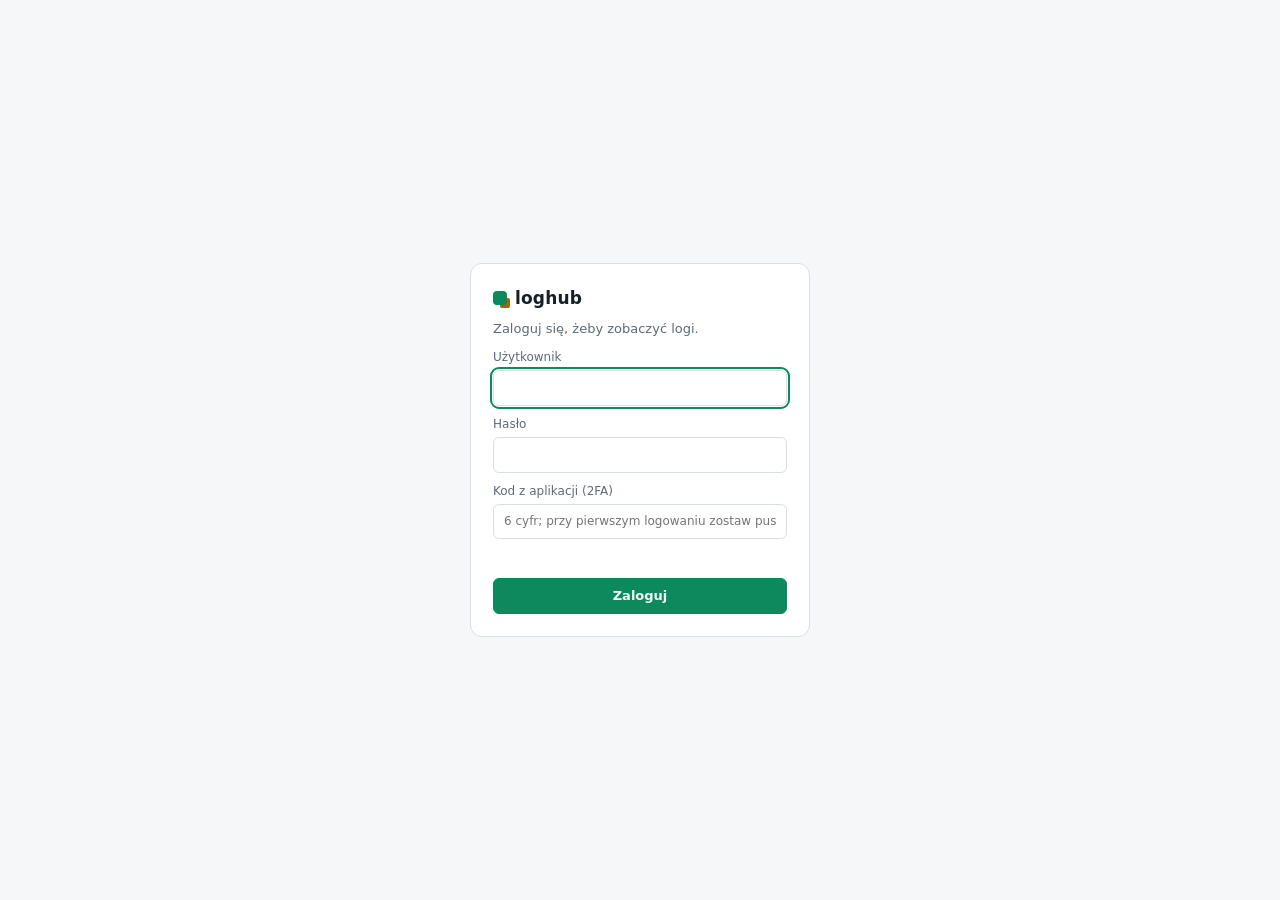
==== hub/www/index.html @ de1aa1b4 "kafelki bez dziur" ====
<!doctype html>
<html lang="pl">
<head>
<meta charset="utf-8">
<meta name="viewport" content="width=device-width,initial-scale=1">
<title>loghub</title>
<style>
/* uklad: panel zrodel po lewej; po prawej przeglad (kafle, karty serwerow, tabela) albo strumien logow z naglowkiem zrodla.
   zielen = zyje / zaznaczone, bursztyn = wyroznienie i ostrzezenia, czerwien = bledy */
:root{--bg:#f6f7f8;--panel:#eceff1;--card:#fff;--line:#d8dfe4;--fg:#172027;--mut:#5d6b76;--acc:#0c8a5e;--acc2:#a86200;--sel:#d3eee2;--err:#b3261e;--errbg:#fceceb;--warn:#8a5a00;--warnbg:#fcf3dc;--hl:#ffe08a;
--sans:system-ui,-apple-system,"Segoe UI",Roboto,sans-serif;--mono:ui-monospace,"SF Mono","Cascadia Mono","JetBrains Mono",Menlo,Consolas,monospace}
@media(prefers-color-scheme:dark){:root:not([data-theme=light]){color-scheme:dark;--bg:#101315;--panel:#15191c;--card:#191e22;--line:#283037;--fg:#dde4e9;--mut:#8996a1;--acc:#3ecf9a;--acc2:#f0a747;--sel:#14372c;--err:#ff7b72;--errbg:#2a1515;--warn:#f0b85a;--warnbg:#292010;--hl:#5c4a00}}
:root[data-theme=dark]{color-scheme:dark;--bg:#101315;--panel:#15191c;--card:#191e22;--line:#283037;--fg:#dde4e9;--mut:#8996a1;--acc:#3ecf9a;--acc2:#f0a747;--sel:#14372c;--err:#ff7b72;--errbg:#2a1515;--warn:#f0b85a;--warnbg:#292010;--hl:#5c4a00}
*{box-sizing:border-box}
html,body{height:100%}
body{margin:0;font:13px/1.45 var(--sans);background:var(--bg);color:var(--fg)}
input,select,button{font:inherit;color:inherit;background:var(--card);border:1px solid var(--line);border-radius:6px;padding:5px 9px;min-width:0}
button{cursor:pointer}
button:hover:not(:disabled){border-color:var(--mut)}
button:disabled{opacity:.45;cursor:default}
:focus-visible{outline:2px solid var(--acc);outline-offset:1px}
[hidden]{display:none!important}
a{color:var(--acc)}
h1{font-size:22px;margin:0;font-weight:650;text-wrap:balance}
.mut{color:var(--mut)}
.num{font-variant-numeric:tabular-nums}
.dot{width:8px;height:8px;border-radius:50%;background:var(--mut);opacity:.5;flex:none;display:inline-block}
.dot.up{background:var(--acc);opacity:1}
.dot.bad{background:var(--err);opacity:1}
.chip{display:inline-flex;align-items:center;gap:5px;font-size:11px;padding:1px 8px;border:1px solid var(--line);border-radius:10px;color:var(--mut);white-space:nowrap}
.chip.ok{color:var(--acc);border-color:var(--acc)}
.chip.bad{color:var(--err);border-color:var(--err);background:var(--errbg)}
.chip.wrn{color:var(--warn);border-color:var(--warn);background:var(--warnbg)}
.lbl{font-size:11px;letter-spacing:.07em;text-transform:uppercase;color:var(--mut)}
.sp{display:flex;align-items:flex-end;gap:1px;height:30px}
.sp i{flex:1;min-height:2px;background:var(--acc);border-radius:1px}
.sp i.z{background:var(--line)}
.sp i.e{background:var(--err)}

/* logowanie */
#login{height:100%;display:flex;align-items:center;justify-content:center;padding:16px}
#login form{width:340px;max-width:100%;background:var(--card);border:1px solid var(--line);border-radius:12px;padding:22px;display:flex;flex-direction:column;gap:10px}
#login label{display:flex;flex-direction:column;gap:4px;font-size:12px;color:var(--mut)}
#login input{padding:8px 10px;color:var(--fg)}
#lgo{background:var(--acc);border-color:var(--acc);color:var(--bg);font-weight:600;padding:8px}
#lerr{color:var(--err);min-height:1.4em}
#enr{border:1px solid var(--acc2);border-radius:8px;padding:10px;display:flex;flex-direction:column;gap:6px}
#key{font:14px var(--mono);letter-spacing:.06em;overflow-wrap:anywhere;color:var(--fg)}
.brand{display:flex;align-items:center;gap:8px;font-size:17px;font-weight:700;letter-spacing:.01em}
.brand i{width:14px;height:14px;border-radius:4px;background:var(--acc);box-shadow:5px 5px 0 -2px var(--acc2)}

/* szkielet */
#app{height:100%;display:flex}
aside{width:264px;flex:none;display:flex;flex-direction:column;background:var(--panel);border-right:1px solid var(--line)}
.nos aside{display:none}
aside header{display:flex;align-items:center;gap:8px;padding:14px 14px 10px}
#demo{font-size:11px;color:var(--warn);background:var(--warnbg);border:1px solid var(--warn);border-radius:9px;padding:0 7px}
#nav{display:flex;flex-direction:column;gap:2px;padding:0 8px 8px;border-bottom:1px solid var(--line)}
#nav button{display:flex;align-items:center;gap:8px;text-align:left;background:none;border:0;border-left:3px solid transparent;border-radius:6px;padding:6px 9px}
#nav button:hover{background:var(--sel)}
#nav button.on{background:var(--sel);border-left-color:var(--acc);color:var(--acc);font-weight:600}
#nav small{margin-left:auto}
aside .lbl{padding:10px 14px 4px}
#f{margin:0 12px 6px}
#tree{overflow:auto;flex:1;padding-bottom:8px}
summary{display:flex;align-items:center;gap:8px;cursor:pointer;padding:5px 14px;font-weight:600;list-style:none}
summary::-webkit-details-marker{display:none}
summary small,.it small{margin-left:auto;font-weight:400;color:var(--mut);font-variant-numeric:tabular-nums}
details details{margin-left:14px;border-left:1px solid var(--line)}
details details summary{padding-left:10px}
.it.ghost{cursor:default;color:var(--mut)}
.it.ghost:hover{background:none}
.grp{padding:5px 14px 1px 30px;color:var(--mut);font-size:10px;text-transform:uppercase;letter-spacing:.07em}
.it{display:flex;align-items:center;gap:8px;padding:3px 14px 3px 27px;cursor:pointer;white-space:nowrap;border-left:3px solid transparent}
.it span{overflow:hidden;text-overflow:ellipsis}
.it .chip{padding:0 6px}
.it:hover{background:var(--sel)}
.it.on{background:var(--sel);border-left-color:var(--acc);color:var(--acc)}
aside footer{display:flex;align-items:center;gap:8px;padding:9px 12px;border-top:1px solid var(--line)}
aside footer b{overflow:hidden;text-overflow:ellipsis}
aside footer button{margin-left:auto}
main{flex:1;min-width:0;display:flex;flex-direction:column}
.tog{background:none;border:0;font-size:16px;padding:2px 6px;color:var(--mut)}

/* przeglad */
#over{flex:1;overflow:auto;padding:18px 22px 28px;display:flex;flex-direction:column;gap:16px}
#over>header{display:flex;align-items:flex-start;gap:10px}
#tabs{display:flex;gap:4px;border-bottom:1px solid var(--line)}
#tabs button{background:none;border:0;border-bottom:2px solid transparent;border-radius:0;padding:7px 12px;color:var(--mut)}
#tabs button.on{color:var(--acc2);border-bottom-color:var(--acc2);font-weight:600}
.tiles{display:flex;flex-wrap:wrap;gap:8px 34px}
.tiles div{display:flex;flex-direction:column}
.tiles b{font-size:24px;font-weight:650;font-variant-numeric:tabular-nums}
.tiles .e b{color:var(--err)}.tiles .w b{color:var(--acc2)}.tiles .g b{color:var(--acc)}
#cards{columns:340px;column-gap:12px}
#cards>.card{break-inside:avoid;margin-bottom:12px}
.card{background:var(--card);border:1px solid var(--line);border-radius:12px;padding:14px;display:flex;flex-direction:column;gap:10px}
.card.off{border-color:var(--warn)}
.card header{display:flex;align-items:center;gap:8px}
.card header b{font:600 15px var(--mono);overflow:hidden;text-overflow:ellipsis}
.card header .chip{margin-left:auto}
.row{display:flex;align-items:baseline;gap:8px}
.row .num{margin-left:auto}
.kv{display:grid;grid-template-columns:repeat(4,1fr);gap:8px;border-top:1px solid var(--line);padding-top:10px}
.kv div{display:flex;flex-direction:column;min-width:0}
.kv b{font-size:16px;font-variant-numeric:tabular-nums;white-space:nowrap}
.kv .e{color:var(--err)}.kv .w{color:var(--warn)}
.card footer{display:flex;gap:8px;border-top:1px solid var(--line);padding-top:10px}
.card footer button{flex:1}
#tools{display:flex;flex-wrap:wrap;gap:8px}
#us{flex:1 1 200px}
#tbl{border:1px solid var(--line);border-radius:12px;background:var(--card);overflow-x:auto}
.tr{display:grid;grid-template-columns:minmax(150px,2fr) minmax(70px,1fr) 78px minmax(130px,1.5fr) 64px 64px 112px;gap:12px;align-items:center;padding:7px 14px;border-bottom:1px solid var(--line);min-width:760px}
.tr:last-child{border-bottom:0}
.tr.h{font-size:11px;letter-spacing:.07em;text-transform:uppercase;color:var(--mut)}
.tr:not(.h){cursor:pointer}
.tr:not(.h):hover{background:var(--sel)}
.tr>:first-child{display:flex;align-items:center;gap:8px;font-family:var(--mono);overflow:hidden;white-space:nowrap}
.vol{display:flex;align-items:center;gap:8px}
.vol i{height:4px;border-radius:2px;background:var(--acc);min-width:1px}
.vol span{font-variant-numeric:tabular-nums;width:44px;flex:none;text-align:right}
#errs{border:1px solid var(--line);border-radius:12px;background:var(--card);padding:6px 0;font:12px/1.55 var(--mono)}
#errs .r{cursor:pointer}
#notv{flex:1;overflow:auto;padding:18px 22px 28px;display:flex;flex-direction:column;gap:14px}
#notv>header{display:flex;align-items:flex-start;gap:10px}
#notv>*,#cronv>*,#over>*{flex:none}
.nlist{border:1px solid var(--line);border-radius:12px;background:var(--card);overflow:hidden}
.al{display:flex;gap:12px;align-items:flex-start;padding:10px 14px;border-bottom:1px solid var(--line);border-left:3px solid var(--line)}
.al:last-child{border-bottom:0}
.al.error{border-left-color:var(--err)}.al.warn{border-left-color:var(--warn)}.al.ok{border-left-color:var(--acc)}
.al>div{flex:1;min-width:0;display:flex;flex-direction:column;gap:2px}
.al b{font-weight:600}
.al small{color:var(--mut)}
.al.click{cursor:pointer}.al.click:hover{background:var(--sel)}
.al time{color:var(--mut);font-size:12px;white-space:nowrap}
.panel{border:1px solid var(--line);border-radius:12px;background:var(--card);padding:14px;display:flex;flex-direction:column;gap:12px}
.panel h2{font-size:15px;margin:0;font-weight:600}
.rule{display:grid;grid-template-columns:24px minmax(180px,1fr) auto;gap:10px;align-items:center}
.rule .nums{display:flex;gap:8px;flex-wrap:wrap;align-items:center;color:var(--mut);font-size:12px}
.rule input[type=number]{width:72px}
.chn{border:1px solid var(--line);border-radius:10px;padding:10px;display:grid;grid-template-columns:repeat(auto-fill,minmax(220px,1fr));gap:8px;align-items:end}
.chn label{display:flex;flex-direction:column;gap:3px;font-size:12px;color:var(--mut)}
.chn .top{grid-column:1/-1;display:flex;align-items:center;gap:10px}
.chn .top b{flex:1}
.acts{display:flex;flex-wrap:wrap;gap:8px;align-items:center}
.acts .pri{background:var(--acc);border-color:var(--acc);color:var(--bg);font-weight:600}
#nmsg{font-size:12px}
.meters{display:grid;grid-template-columns:repeat(3,1fr);gap:10px}
.mt{display:flex;flex-direction:column;gap:3px;min-width:0}
.mt .row b{font-size:15px;font-variant-numeric:tabular-nums;margin-left:auto}
.mt small{font-size:11px;color:var(--mut);white-space:nowrap;overflow:hidden;text-overflow:ellipsis}
.bar{height:5px;border-radius:3px;background:var(--line);overflow:hidden}
.bar i{display:block;height:100%;background:var(--acc)}
.bar i.w{background:var(--warn)}.bar i.e{background:var(--err)}
.probs{display:flex;flex-wrap:wrap;gap:5px}
.dlist{display:flex;flex-direction:column;gap:5px;border-top:1px solid var(--line);padding-top:8px}
.dl{display:grid;grid-template-columns:minmax(0,1fr) 56px 132px;gap:8px;align-items:center;font-size:12px}
.dl span:first-child{overflow:hidden;text-overflow:ellipsis;white-space:nowrap;font-family:var(--mono)}
.dl .num{text-align:right;color:var(--mut);white-space:nowrap;font-size:11px}
#dtbl,#ptbl{border:1px solid var(--line);border-radius:12px;background:var(--card);overflow-x:auto;margin-top:10px}
#dtbl .tr{grid-template-columns:minmax(120px,1fr) minmax(160px,1.6fr) 90px minmax(170px,1.6fr) minmax(150px,1.3fr);min-width:800px;cursor:default}
#ptbl .tr{grid-template-columns:minmax(120px,1fr) 60px minmax(140px,1.3fr) 80px minmax(130px,1.2fr) minmax(170px,1.4fr);min-width:780px;cursor:default}
.guests{display:flex;flex-direction:column;gap:3px;border-top:1px solid var(--line);padding-top:8px}
.guests>div{display:grid;grid-template-columns:12px 1fr 52px 96px;gap:8px;align-items:center;font-size:12px}
.guests span{overflow:hidden;text-overflow:ellipsis;white-space:nowrap}
.guests .num{text-align:right}
#rtbl{border:1px solid var(--line);border-radius:12px;background:var(--card);overflow-x:auto;margin-top:10px}
#rtbl .tr{grid-template-columns:minmax(160px,1.6fr) 90px minmax(90px,1fr) minmax(130px,1.2fr) minmax(150px,1.4fr) minmax(140px,1.4fr);min-width:820px}
#rtbl .tr{cursor:default}
#cronv{flex:1;overflow:auto;padding:18px 22px 28px;display:flex;flex-direction:column;gap:16px}
#cronv>header{display:flex;align-items:flex-start;gap:10px}
#ctools{display:flex;flex-wrap:wrap;gap:8px}
#cs{flex:1 1 200px}
#ctbl{border:1px solid var(--line);border-radius:12px;background:var(--card);overflow-x:auto}
#ctbl .tr{grid-template-columns:118px minmax(220px,2.2fr) minmax(70px,.8fr) minmax(170px,1.3fr) 150px 44px 172px;min-width:1000px}
#ctbl .tr>:first-child{font-family:var(--sans)}
.job{display:flex;flex-direction:column;min-width:0}
.job b{font:400 12px var(--mono);overflow:hidden;text-overflow:ellipsis;white-space:nowrap}
.job small{color:var(--mut);overflow:hidden;text-overflow:ellipsis;white-space:nowrap}
.hist{display:flex;gap:2px;align-items:center;height:16px}
.hist i{width:6px;height:14px;border-radius:2px;background:var(--acc)}
.hist i.e{background:var(--err)}

/* logi */
#logs{flex:1;min-height:0;display:flex;flex-direction:column}
#head{display:flex;flex-wrap:wrap;align-items:center;gap:8px 14px;padding:9px 14px;border-bottom:1px solid var(--line);background:var(--panel)}
#title{display:flex;align-items:center;gap:8px;min-width:0;flex:1 1 220px}
#title b{font:600 14px var(--mono);overflow:hidden;text-overflow:ellipsis;white-space:nowrap}
.stat{display:flex;align-items:center;gap:10px;border:1px solid var(--line);border-radius:8px;padding:4px 10px;background:var(--card)}
.stat b{font-size:14px;font-variant-numeric:tabular-nums}
.stat .sp{width:120px;height:22px}
#live{display:flex;align-items:center;gap:7px}
#live[aria-pressed=true]{color:var(--acc);border-color:var(--acc)}
#live[aria-pressed=true] .dot{background:var(--acc);opacity:1;animation:pulse 1.6s infinite}
@keyframes pulse{50%{opacity:.35}}
@media(prefers-reduced-motion:reduce){#live .dot{animation:none!important}}
#bar{display:flex;flex-wrap:wrap;gap:6px;padding:7px 14px;border-bottom:1px solid var(--line)}
#q{flex:1 1 200px}
#box{flex:1;min-height:0;position:relative}
#log{height:100%;overflow:auto;position:relative;padding:4px 0;font:12px/1.6 var(--mono)}
.r{display:flex;gap:9px;padding:0 14px 0 11px;border-left:3px solid transparent;white-space:pre-wrap;overflow-wrap:anywhere}
.r:hover{background:var(--panel)}
.r time{flex:none;color:var(--mut);font-variant-numeric:tabular-nums}
.r .lv{flex:none;width:7px;height:7px;border-radius:50%;margin-top:.55em;background:var(--line)}
.r b{flex:none;color:var(--acc);font-weight:400}
.r.e{border-left-color:var(--err);background:var(--errbg)}
.r.e .lv{background:var(--err)}.r.e span{color:var(--err)}
.r.w{border-left-color:var(--warn);background:var(--warnbg)}
.r.w .lv{background:var(--warn)}.r.w span{color:var(--warn)}
mark{background:var(--hl);color:inherit;border-radius:2px}
.n{padding:24px 14px;color:var(--mut);font-family:var(--sans)}
#pos{position:absolute;top:10px;left:50%;transform:translateX(-50%);display:flex;align-items:center;gap:10px;background:var(--card);border:1px solid var(--line);border-radius:16px;padding:4px 14px;font-size:12px;white-space:nowrap;pointer-events:none}
#pos u{display:block;width:120px;height:4px;border-radius:2px;background:var(--line);overflow:hidden}
#pos u i{display:block;height:100%;background:var(--acc)}
#jump{position:absolute;right:22px;bottom:16px;background:var(--acc);color:var(--bg);border-color:var(--acc);border-radius:8px;padding:8px 12px;font-weight:600}
#st{display:flex;gap:12px;padding:4px 14px;border-top:1px solid var(--line);color:var(--mut);font-size:11px}
#st a{color:inherit;margin-left:auto}
@media(max-width:760px){#app{flex-direction:column}aside{width:auto;max-height:42%;border-right:0;border-bottom:1px solid var(--line)}#over,#cronv,#notv{padding:14px 16px}.rule{grid-template-columns:24px 1fr}.rule .nums{grid-column:2}.kv{grid-template-columns:repeat(2,1fr)}.stat .sp{width:70px}}
</style>
</head>
<body>

<div id="login" hidden>
  <form id="lf" autocomplete="on">
    <div class="brand"><i></i>loghub</div>
    <div class="mut" id="lhint">Zaloguj się, żeby zobaczyć logi.</div>
    <label>Użytkownik<input id="lu" name="username" autocomplete="username" autocapitalize="none" required></label>
    <label>Hasło<input id="lp" name="password" type="password" autocomplete="current-password" required></label>
    <label>Kod z aplikacji (2FA)<input id="lc" name="code" inputmode="numeric" autocomplete="one-time-code" maxlength="7" placeholder="6 cyfr; przy pierwszym logowaniu zostaw puste"></label>
    <div id="enr" hidden>
      <b>Pierwsze logowanie: włącz 2FA</b>
      <span>1. W aplikacji z kodami (np. Aegis, Google Authenticator) dodaj konto i wpisz ten klucz:</span>
      <span id="key"></span>
      <span><button type="button" id="kcopy">kopiuj klucz</button> <a id="kuri">otwórz w aplikacji na tym urządzeniu</a></span>
      <span>2. Wpisz wyżej 6-cyfrowy kod z aplikacji i zaloguj się jeszcze raz.</span>
    </div>
    <div id="lerr" role="alert"></div>
    <button id="lgo">Zaloguj</button>
  </form>
</div>

<div id="app" hidden>
<aside>
  <header><div class="brand"><i></i>loghub</div><span id="demo" hidden>demo</span></header>
  <div id="nav">
    <button data-go="over">Przegląd</button>
    <button data-go="all">Wszystkie logi</button>
    <button data-go="err">Błędy i ostrzeżenia<small class="chip bad" id="nerr" hidden></small></button>
    <button data-go="cron">Zadania cron<small class="chip bad" id="ncron" hidden></small></button>
    <button data-go="notif">Powiadomienia<small class="chip bad" id="nnot" hidden></small></button>
  </div>
  <div class="lbl">Serwery</div>
  <input id="f" placeholder="filtruj źródła (Ctrl K)" aria-label="Filtruj źródła">
  <nav id="tree" aria-label="Źródła logów"></nav>
  <footer><b id="who"></b><span class="chip" id="role"></span><button id="out">Wyloguj</button></footer>
</aside>

<main>
  <section id="over">
    <header><button class="tog" data-tog title="Pokaż lub ukryj panel">☰</button><div><h1>Przegląd</h1><div class="mut" id="osub">Stan serwerów i źródeł logów z ostatnich 24 godzin.</div></div></header>
    <div id="tiles" class="tiles"></div>
    <div id="tabs"><button data-tab="hosts" class="on">Serwery</button><button data-tab="units">Źródła</button><button data-tab="res">Zasoby</button><button data-tab="disks">Dyski</button><button data-tab="ports">Porty</button><button data-tab="errs">Ostatnie błędy</button></div>
    <div id="cards"></div>
    <div id="units" hidden>
      <div id="tools">
        <input id="us" placeholder="szukaj źródła lub serwera" aria-label="Szukaj źródła">
        <select id="usort" aria-label="Sortuj według"><option value="e24">błędy 24 h</option><option value="c24">linie 24 h</option><option value="last">ostatni log</option><option value="unit">nazwa</option></select>
        <select id="udir" aria-label="Kolejność"><option value="-1">malejąco</option><option value="1">rosnąco</option></select>
      </div>
      <div id="tbl" style="margin-top:10px"></div>
    </div>
    <div id="errs" hidden></div>
    <div id="resv" hidden>
      <div id="rtools" style="display:flex;flex-wrap:wrap;gap:8px">
        <input id="rs" placeholder="szukaj maszyny, kontenera lub usługi" aria-label="Szukaj" style="flex:1 1 200px">
        <select id="rsort" aria-label="Sortuj według"><option value="cpu">CPU</option><option value="ram">RAM</option><option value="name">nazwa</option></select>
        <select id="rtype" aria-label="Rodzaj"><option value="">wszystko</option><option value="host">maszyny</option><option value="ct">kontenery Docker</option><option value="guest">LXC i VM (Proxmox)</option></select>
      </div>
      <div id="rtbl"></div>
    </div>
    <div id="diskv" hidden>
      <div class="mut">Wszystkie zamontowane dyski i udziały oraz stan fizycznych dysków (SMART, sprawdzany co 10 min na maszynach fizycznych) i pul ZFS.</div>
      <div id="dtbl"></div>
    </div>
    <div id="portv" hidden>
      <div style="display:flex;flex-wrap:wrap;gap:8px">
        <input id="ps" placeholder="szukaj portu, procesu lub maszyny" aria-label="Szukaj portu" style="flex:1 1 200px">
        <select id="pscope" aria-label="Zakres"><option value="">wszystkie</option><option value="all">otwarte na wszystkich interfejsach</option><option value="lan">sieć lokalna</option><option value="ts">Tailscale</option><option value="local">tylko lokalnie</option></select>
        <select id="pproto" aria-label="Protokół"><option value="">TCP i UDP</option><option value="tcp">TCP</option><option value="udp">UDP</option></select>
      </div>
      <div id="ptbl"></div>
    </div>
  </section>

  <section id="cronv" hidden>
    <header><button class="tog" data-tog title="Pokaż lub ukryj panel">☰</button><div><h1 id="ctitle">Zadania cron</h1><div class="mut" id="csub">Ostatnie uruchomienia, kody wyjścia i harmonogramy ze wszystkich maszyn.</div></div></header>
    <div id="ctiles" class="tiles"></div>
    <div id="ctools">
      <input id="cs" placeholder="szukaj zadania lub serwera" aria-label="Szukaj zadania">
      <select id="cf" aria-label="Pokaż"><option value="">wszystkie zadania</option><option value="bad">tylko z błędem</option><option value="never">jeszcze nie uruchomione</option></select>
    </div>
    <div id="ctbl"></div>
  </section>

  <section id="notv" hidden>
    <header><button class="tog" data-tog title="Pokaż lub ukryj panel">☰</button><div><h1>Powiadomienia</h1><div class="mut" id="nsub">Centrala sprawdza stan maszyn co minutę i wysyła powiadomienia na ustawione kanały.</div></div></header>
    <div class="lbl">Aktywne problemy</div>
    <div id="nact" class="nlist"></div>
    <div id="nset" hidden>
      <div class="panel">
        <h2>Kiedy powiadamiać</h2>
        <div id="nrules" style="display:flex;flex-direction:column;gap:8px"></div>
        <div class="acts">
          <label><input type="checkbox" id="nres"> powiadom też, gdy problem minie</label>
          <label>przypominaj co <input type="number" id="nrep" min="0" max="168" style="width:64px"> godz. (0 = nie)</label>
        </div>
      </div>
      <div class="panel" style="margin-top:12px">
        <h2>Gdzie wysyłać</h2>
        <div id="nchs" style="display:flex;flex-direction:column;gap:10px"></div>
        <div class="acts">
          <select id="nadd" aria-label="Dodaj kanał"><option value="">+ dodaj kanał…</option><option value="ntfy">ntfy (aplikacja na telefon)</option><option value="telegram">Telegram</option><option value="discord">Discord</option><option value="webhook">Webhook</option><option value="email">E-mail</option></select>
        </div>
      </div>
      <div class="acts" style="margin-top:12px">
        <button class="pri" id="nsave">Zapisz ustawienia</button>
        <button id="ntest">Wyślij wiadomość testową</button>
        <span id="nmsg" role="status"></span>
      </div>
    </div>
    <div class="lbl">Historia</div>
    <div id="nhist" class="nlist"></div>
  </section>

  <section id="logs" hidden>
    <div id="head">
      <button class="tog" data-tog title="Pokaż lub ukryj panel">☰</button>
      <div id="title"></div>
      <div class="stat"><div><div class="lbl">Linie / min</div><b id="rate">–</b></div><div class="sp" id="rsp"></div></div>
      <div class="stat"><div><div class="lbl">Błędy 24 h</div><b id="e24">–</b></div></div>
      <div class="stat" id="resbox" hidden><div><div class="lbl" id="reslbl">Zasoby</div><b id="resval">–</b></div></div>
      <button id="live" aria-pressed="true"><i class="dot"></i><span>Na żywo</span></button>
    </div>
    <div id="bar">
      <input id="q" placeholder="szukaj w logach ( / )" aria-label="Szukaj w logach">
      <select id="lvl" aria-label="Poziom"><option value="">wszystkie poziomy</option><option value="w">ostrzeżenia i błędy</option><option value="e">tylko błędy</option></select>
      <select id="range" aria-label="Zakres czasu">
        <option value="15m">15 min</option><option value="1h" selected>1 godz.</option><option value="6h">6 godz.</option>
        <option value="1d">1 dzień</option><option value="7d">7 dni</option><option value="30d">30 dni</option><option value="100d">100 dni</option>
      </select>
    </div>
    <div id="box"><div id="log"></div><div id="pos" hidden><span></span><u><i></i></u><span class="num"></span></div><button id="jump" hidden></button></div>
    <div id="st"><span id="msg"></span><span id="cnt"></span><a id="adv" href="/select/vmui/">zapytania zaawansowane</a></div>
  </section>
</main>
</div>

<script>
const $=s=>document.querySelector(s),MAX=5000,LIMIT=1000,ALL='*',H=36e5,F=['host','source','unit'];
// filtry poziomu po stronie bazy: priorytet z journald, a gdy go brak - slowa w tresci
const ERR='(level:<=3 OR (level:"" (i(error) OR i(err) OR i(fatal) OR i(panic) OR i(failed) OR i(critical))))';
const WARN='(level:4 OR (level:"" (i(warn) OR i(warning) OR i(wrn))))';
const SRC={journald:'systemd',docker:'docker',file:'pliki',cron:'cron'};
// rekordy techniczne agenta (stan i zasoby, lista zadan cron) nie sa zwyklymi logami
const EXCL='NOT source:=stat NOT source:=crondef';
const log=$('#log'),tree=$('#tree'),jump=$('#jump'),pos=$('#pos'),demo=()=>window.loghubDemo;
window.C_ALL=[];let cronHost=null,me=null,D={units:[],hosts:new Map(),stat:new Map(),hist:new Map()},C=[],cur=null,ctl=null,live=true,seen=new Set(),fresh=0,word='',view='over',tab='hosts',started=false;

const quote=v=>JSON.stringify(String(v));
const short=u=>String(u||'').replace(/^\/var\/log\//,'').replace(/\.service$/,'');
const parseLines=t=>t.split('\n').filter(Boolean).map(l=>{try{return JSON.parse(l)}catch{return null}}).filter(Boolean);
const status=t=>{$('#msg').textContent=t};
const el=(tag,cls,text)=>{const e=document.createElement(tag);if(cls)e.className=cls;if(text!=null)e.textContent=text;return e};
const dec=x=>x.toFixed(1).replace('.0','').replace('.',',');
const num=n=>n>=1e6?dec(n/1e6)+'M':n>=1e4?Math.round(n/1e3)+'k':n>=1e3?dec(n/1e3)+'k':String(n);
const sum=a=>a.reduce((x,y)=>x+y,0);
const pad=n=>String(n).padStart(2,'0');
const key=f=>f.host+'\n'+f.source+'\n'+f.unit;
const selOf=u=>'{host='+quote(u.host)+',source='+quote(u.source)+',unit='+quote(u.unit)+'}';
function rel(t){
  if(!t)return 'brak';
  const s=(Date.now()-t)/1e3;
  return s<90?'przed chwilą':s<5400?Math.round(s/60)+' min temu':s<129600?Math.round(s/3600)+' godz. temu':Math.round(s/86400)+' dni temu';
}
const relS=t=>!t?'brak':rel(t)==='przed chwilą'?'teraz':rel(t).replace(' temu','');
function fmt(d){
  const h=pad(d.getHours())+':'+pad(d.getMinutes())+':'+pad(d.getSeconds());
  return d.toDateString()===new Date().toDateString()?h:pad(d.getDate())+'.'+pad(d.getMonth()+1)+' '+h;
}

// ------------------------------------------------------------ API i logowanie
async function api(path,params,signal){
  const body=new URLSearchParams(params);
  const r=demo()?await demo().api(path,body,signal):await fetch('/select/logsql/'+path,{method:'POST',body,signal});
  if(r.status===401){showLogin('Sesja wygasła. Zaloguj się ponownie.');throw new Error('sesja wygasła')}
  if(!r.ok)throw new Error(r.status+' '+(await r.text()).slice(0,200));
  return r;
}
async function auth(path,body){
  if(demo())return demo().auth(path,body);
  const r=await fetch('/auth/'+path,body?{method:'POST',headers:{'Content-Type':'application/json'},body:JSON.stringify(body)}:{});
  return {status:r.status,data:await r.json().catch(()=>({}))};
}
function showLogin(msg){
  me=null;if(ctl)ctl.abort();
  $('#app').hidden=true;$('#login').hidden=false;$('#enr').hidden=true;
  $('#lp').value=$('#lc').value='';$('#lerr').textContent=msg||'';
  if(demo())$('#lhint').textContent='Tryb demo: zaloguje dowolne dane. Wpisz użytkownika „nowy”, żeby zobaczyć pierwsze logowanie z włączaniem 2FA.';
  $('#lu').focus();
}
function enter(u){
  me=u;$('#login').hidden=true;$('#app').hidden=false;
  $('#who').textContent=u.user;$('#role').textContent=u.role==='admin'?'administrator':'oglądający';
  if(demo()){$('#demo').hidden=false;$('#adv').hidden=true}
  if(!started){started=true;setInterval(refresh,6e4);setInterval(()=>{if(me&&view==='logs')headStats()},3e4);setInterval(pollStat,15e3);setInterval(loadNotif,3e4)}
  show(view);refresh();loadNotif();
}
$('#lf').onsubmit=async e=>{
  e.preventDefault();$('#lgo').disabled=true;$('#lerr').textContent='';
  try{
    const {status:s,data:d}=await auth('login',{user:$('#lu').value,pass:$('#lp').value,code:$('#lc').value});
    if(s===200&&d.user)return enter(d);
    if(d.enroll){
      $('#enr').hidden=false;$('#key').textContent=d.enroll.secret.replace(/(.{4})/g,'$1 ').trim();$('#kuri').href=d.enroll.uri;
      $('#kcopy').onclick=()=>navigator.clipboard.writeText(d.enroll.secret).then(()=>{$('#kcopy').textContent='skopiowano'}).catch(()=>{});
      $('#lerr').textContent=s===401?'Kod się nie zgadza. Sprawdź, czy telefon ma dobrą godzinę, i wpisz aktualny kod.':'';
      $('#lc').placeholder='6 cyfr';$('#lc').focus();
    }else $('#lerr').textContent=s===429?'Za dużo nieudanych prób. Spróbuj ponownie za '+(d.retry||60)+' s.':s===401?'Nieprawidłowy użytkownik, hasło lub kod.':'Logowanie nie działa (błąd '+s+'). Sprawdź, czy centrala jest uruchomiona.';
  }catch(x){$('#lerr').textContent='Brak połączenia z centralą.'}
  finally{$('#lgo').disabled=false}
};
$('#out').onclick=async()=>{await auth('logout',{}).catch(()=>{});showLogin('')};

// ------------------------------------------------------------------- dane
async function hits(query,from,step,fields=[]){
  const now=Date.now(),t0=Math.floor(from/step)*step,n=Math.ceil((now-t0)/step);
  const p=[['query',query],['start',new Date(from).toISOString()],['end',new Date(now).toISOString()],['step',step/1e3+'s'],...fields.map(f=>['field',f])];
  const j=await(await api('hits',p)).json();
  return (j.hits||[]).map(h=>{
    const v=new Array(n).fill(0);
    (h.timestamps||[]).forEach((ts,i)=>{const k=Math.floor((Date.parse(ts)-t0)/step);if(k>=0&&k<n)v[k]+=h.values[i]});
    return {f:h.fields||{},v,total:h.total||0,t0};
  });
}
const last24=v=>{const a=v.slice(-24);while(a.length<24)a.unshift(0);return a};

async function refresh(){
  if(!me)return;
  try{
    const now=Date.now();
    const [all,er,wa,up,st]=await Promise.all([
      hits(EXCL,now-168*H,H,F),
      hits(ERR,now-24*H,H,F).catch(()=>[]),
      hits(WARN,now-24*H,H,F).catch(()=>[]),
      api('query',{query:'_time:5m '+EXCL+' | stats by (host, source, unit) count() c'}).then(r=>r.text()).then(t=>new Set(parseLines(t).map(key))).catch(()=>null),
      api('query',{query:'{source="stat"} _time:10m',limit:500}).then(r=>r.text()).then(parseLines).catch(()=>[])]);
    D.stat=readStat(st);
    const E=new Map(er.map(h=>[key(h.f),h])),W=new Map(wa.map(h=>[key(h.f),h]));
    D.units=all.filter(h=>h.f.host&&h.f.source!=='crondef'&&h.f.source!=='stat').map(h=>{
      const f=h.f,k=key(f),ev=E.has(k)?last24(E.get(k).v):null,li=h.v.findLastIndex(x=>x>0),isUp=up?up.has(k):li>=h.v.length-1;
      return {host:f.host,source:f.source||'?',unit:f.unit||'?',k,c7:h.total,v:last24(h.v),c24:sum(last24(h.v)),ev,e24:ev?sum(ev):0,
        w24:W.has(k)?sum(last24(W.get(k).v)):0,up:isUp,last:isUp?now:li<0?0:Math.min(now,h.t0+(li+1)*H)};
    });
    // kontenery bez logow i padniete uslugi tez maja byc widoczne
    for(const [host,s] of D.stat){
      const have=new Set(D.units.filter(u=>u.host===host).map(u=>u.source+'\n'+u.unit));
      const add=(source,unit)=>{if(!have.has(source+'\n'+unit))D.units.push({host,source,unit,k:host+'\n'+source+'\n'+unit,c7:0,v:new Array(24).fill(0),c24:0,ev:null,e24:0,w24:0,up:false,last:0})};
      for(const c of s.cmap.keys())add('docker',c);
      for(const [n,x] of s.umap)if(x[1]==='failed')add('journald',n);
    }
    for(const u of D.units){u.sel=selOf(u);[u.st,u.stt]=ustate(u)}
    D.hosts=new Map();
    for(const u of D.units){
      const h=D.hosts.get(u.host)||D.hosts.set(u.host,{name:u.host,units:[],c24:0,e24:0,w24:0,up:false,last:0,v:new Array(24).fill(0),ev:new Array(24).fill(0)}).get(u.host);
      h.units.push(u);h.c24+=u.c24;h.e24+=u.e24;h.w24+=u.w24;h.up=h.up||u.up;h.last=Math.max(h.last,u.last);
      if(u.st==='bad')(h.bad=h.bad||[]).push(u);
      u.v.forEach((x,i)=>{h.v[i]+=x});if(u.ev)u.ev.forEach((x,i)=>{h.ev[i]+=x});
    }
    // serwer jest online, gdy agent przyslal stan w ciagu 3 minut (gdy brak pomiarow: gdy pisze logi)
    for(const h of D.hosts.values()){const s=D.stat.get(h.name);h.bad=h.bad||[];if(s){h.up=now-s.t<3*6e4;h.last=Math.max(h.last,s.t)}}
    renderTree();renderOver();loadCron();loadHist();
    if(view==='logs')headStats();
    if(!D.units.length)status('Brak logów z ostatnich 7 dni. Zainstaluj agenta na pierwszej maszynie.');
  }catch(e){status('Nie udało się odświeżyć listy źródeł: '+e.message)}
}

// ------------------------------------------------------------ stan i zasoby
const pj=x=>{if(Array.isArray(x))return x;try{const v=JSON.parse(x||'[]');return Array.isArray(v)?v:[]}catch{return []}};
const fnum=x=>{const v=parseFloat(String(x??'').replace(',','.'));return isNaN(v)?null:v};
function readStat(rows){
  const m=new Map();
  for(const o of rows){
    const t=Date.parse(o._time);if(!o.host||(m.has(o.host)&&m.get(o.host).t>=t))continue;
    const cs=new Map(pj(o.cstats).map(c=>[c.n,c]));
    m.set(o.host,{t,o,cpu:fnum(o.cpu),mem:fnum(o.mem_pct),disk:fnum(o.disk_pct),cores:+o.cores||1,load:fnum(o.load1),
      memT:+o.mem_total_kb||0,memA:+o.mem_avail_kb||0,diskU:+o.disk_used_kb||0,diskT:+o.disk_total_kb||0,
      cmap:new Map(pj(o.containers).map(c=>[c.n,Object.assign({},c,cs.get(c.n)||{})])),
      umap:new Map(pj(o.units).map(x=>[x[0],x])),guests:pj(o.guests),
      disks:pj(o.disks).filter(d=>Array.isArray(d)&&d[4]>0),pools:pj(o.pools),smart:pj(o.smart),ports:o.ports==null?null:pj(o.ports)});
  }
  return m;
}
// stan kontenera lub uslugi: 'up' dziala, 'down' zatrzymane bez bledu, 'bad' padlo; null gdy nie wiadomo
function cstate(c){
  if(c.s==='running')return /unhealthy/.test(c.st)?['bad','działa, ale nie przechodzi kontroli zdrowia']:['up','działa'+(/healthy/.test(c.st)?', zdrowy':'')];
  if(c.s==='restarting')return ['bad','ciągle się restartuje'];
  if(c.s==='exited')return /Exited \(0\)/.test(c.st)?['down','zatrzymany']:['bad','padł: '+c.st];
  if(c.s==='paused')return ['down','wstrzymany'];
  return ['down',c.st||c.s||'nie działa'];
}
function ustate(u){
  const s=D.stat.get(u.host);
  if(!s)return [null,''];
  if(u.source==='docker'){const c=s.cmap.get(u.unit);return c?cstate(c):[null,'']}
  if(u.source==='journald'&&/\.service$/.test(u.unit)){
    const x=s.umap.get(u.unit);
    if(!x)return ['down','nieaktywna (zakończona albo zatrzymana)'];
    return x[1]==='failed'?['bad','padła (failed)']:x[1]==='active'?['up','działa'+(x[2]==='exited'?' (jednorazowa, zakończona)':'')]:['up',x[1]+' / '+x[2]];
  }
  return [null,''];
}
const dotc=st=>'dot'+(st==='up'?' up':st==='bad'?' bad':'');
const gb=kb=>dec(kb/1048576)+' GB';
const pc=v=>v==null?'–':dec(v)+'%';
const lvlc=v=>v>=90?'e':v>=75?'w':'';
function meter(label,v,sub){
  const m=el('div','mt'),r=el('div','row'),b=el('div','bar'),i=el('i',lvlc(v||0));
  i.style.width=Math.min(100,Math.max(0,v||0))+'%';b.append(i);
  r.append(el('span','lbl',label),el('b','',pc(v)));const s=el('small','',sub||'');s.title=sub||'';m.append(r,b,s);return m;
}
// zasoby i stan na zywo: agenci mierza co ok. 20 s, strona pyta co 15 s
async function pollStat(){
  if(!me||document.hidden)return;
  try{
    D.stat=readStat(parseLines(await(await api('query',{query:'{source="stat"} _time:10m',limit:500})).text()));
    const now=Date.now();
    for(const u of D.units)[u.st,u.stt]=ustate(u);
    for(const h of D.hosts.values()){h.bad=h.units.filter(u=>u.st==='bad');const s=D.stat.get(h.name);if(s){h.up=now-s.t<3*6e4;h.last=Math.max(h.last,s.t)}}
    const sc=tree.scrollTop;renderTree();tree.scrollTop=sc;
    if(view==='over')renderOver(true);
    if(view==='logs')resBox();
  }catch{}
}

// srednie CPU i RAM z ostatnich 24 h, w kubelkach po 30 min
async function loadHist(){
  try{
    const rows=parseLines(await(await api('query',{query:'{source="stat"} _time:24h | stats by (host, _time:30m) avg(cpu) cpu, avg(mem_pct) mem'})).text());
    const step=30*6e4,end=Math.floor(Date.now()/step)*step,m=new Map();
    for(const o of rows){
      const k=47-Math.round((end-Date.parse(o._time))/step);if(k<0||k>47)continue;
      const x=m.get(o.host)||m.set(o.host,{cpu:new Array(48).fill(null),mem:new Array(48).fill(null)}).get(o.host);
      x.cpu[k]=fnum(o.cpu);x.mem[k]=fnum(o.mem);
    }
    D.hist=m;renderOver();
  }catch{}
}
function sparkPct(box,v,stepMs){
  box.textContent='';const end=Date.now(),top=Math.max(25,...v.filter(x=>x!=null));
  v.forEach((x,i)=>{
    const b=el('i',x==null?'z':lvlc(x)==='e'?'e':'');b.style.height=x==null?'':Math.max(6,Math.round(x/top*100))+'%';
    if(lvlc(x||0)==='w')b.style.background='var(--warn)';
    const d=new Date(end-(v.length-1-i)*stepMs);b.title=pad(d.getHours())+':'+pad(d.getMinutes())+' · CPU '+(x==null?'brak pomiaru':pc(x));
    box.append(b);
  });
}

function spark(box,v,ev,stepMs){
  box.textContent='';const max=Math.max(1,...v),end=Date.now();
  v.forEach((x,i)=>{
    const b=el('i',x?'':'z');b.style.height=x?Math.max(8,Math.round(x/max*100))+'%':'';
    if(x&&ev&&ev[i]){const p=Math.min(100,Math.max(15,Math.round(ev[i]/x*100)));b.style.background='linear-gradient(to top,var(--err) '+p+'%,var(--acc) '+p+'%)'}
    if(stepMs){const d=new Date(end-(v.length-1-i)*stepMs);b.title=pad(d.getHours())+':'+pad(stepMs<H?d.getMinutes():0)+' · '+x+' linii'+(ev&&ev[i]?' · '+ev[i]+' błędów':'')}
    box.append(b);
  });
}

// --------------------------------------------------------------- panel boczny
function item(label,sel,meta,u){
  const it=el('div','it');it.dataset.sel=sel;it.dataset.k=meta.k;it.tabIndex=0;it.setAttribute('role','button');
  if(u){const d=el('i',dotc(u.st));if(!u.st)d.style.visibility='hidden';d.title=u.stt;it.append(d)}
  const n=el('span','',label);n.title=meta.title||label;it.append(n);
  if(u&&u.e24){const c=el('span','chip bad',num(u.e24));c.title='błędy w 24 h';it.append(c)}
  if(u)it.append(el('small','',num(u.c24)));
  if(cur&&cur.sel===sel)it.classList.add('on');
  it.onclick=()=>pick(sel,meta);
  it.onkeydown=e=>{if(e.key==='Enter'||e.key===' '){e.preventDefault();it.onclick()}};
  return it;
}
// maszyna matka: host Proxmoxa, ktorego lista gosci (LXC/VM) zawiera nazwe innej maszyny z agentem
function linkParents(){
  // przy kilku gosciach o tej samej nazwie wygrywa dzialajacy kontener LXC (tam instaluje sie agent)
  const by=new Map(),score=g=>(g.status==='running'?2:0)+(g.type==='lxc'?1:0);
  for(const [host,s] of D.stat)for(const g of s.guests)if(g.name&&g.name!==host){const o=by.get(g.name);if(!o||score(g)>score(o.g))by.set(g.name,{parent:host,g})}
  for(const h of D.hosts.values()){const x=by.get(h.name);h.parent=x&&D.hosts.has(x.parent)?x.parent:null;h.guest=h.parent?x.g:null}
}
const kids=name=>[...D.hosts.values()].filter(h=>h.parent===name).sort((a,b)=>a.name.localeCompare(b.name));
const family=name=>[name,...kids(name).flatMap(k=>family(k.name))];
function hostNode(h,open,first){
  const d=el('details');d.dataset.h=h.name;d.open=open.has(h.name);
  const sm=el('summary'),dot=el('i','dot'+(h.up?(h.bad.length?' bad':' up'):''));dot.title=h.up?(h.bad.length?h.bad.length+' usług z problemem':'agent działa'):'brak kontaktu z agentem';
  const s=D.stat.get(h.name),lab=el('span','',h.name);lab.style.overflow='hidden';lab.style.textOverflow='ellipsis';
  sm.append(dot,lab);
  if(h.guest)sm.append(el('span','chip',(h.guest.type==='qemu'?'VM ':'LXC ')+(h.guest.vmid||'')));
  sm.append(el('small','',s?'CPU '+pc(s.cpu):num(h.c24)));
  if(s)sm.title='CPU '+pc(s.cpu)+' · RAM '+pc(s.mem)+' · dysk '+pc(s.disk);
  d.append(sm);
  d.append(item('cały serwer','{host='+quote(h.name)+'}',{k:h.name.toLowerCase(),title:h.name,host:h.name,multi:true}));
  // zadania cron tej maszyny (dla maszyny matki: razem z jej kontenerami)
  const fam=family(h.name),cj=C.filter(j=>fam.includes(j.host)),cb=cj.filter(j=>j.bad).length;
  if(cj.length){
    const it=el('div','it');it.tabIndex=0;it.setAttribute('role','button');it.dataset.k=(h.name+' cron').toLowerCase();it.dataset.sel='cron:'+h.name;
    it.append(el('span','','zadania cron'));if(cb)it.append(el('span','chip bad',cb));it.append(el('small','',cj.length));
    it.onclick=()=>showCron(h.name);it.onkeydown=e=>{if(e.key==='Enter')it.onclick()};
    d.append(it);
  }
  for(const src of [...new Set(h.units.map(u=>u.source))].filter(x=>x!=='cron').sort()){
    d.append(el('div','grp',SRC[src]||src));
    for(const u of h.units.filter(u=>u.source===src).sort((a,b)=>a.unit.localeCompare(b.unit)))
      d.append(item(short(u.unit),u.sel,{k:(u.host+' '+src+' '+u.unit).toLowerCase(),title:short(u.unit),host:u.host,source:src,unit:u.unit},u));
  }
  // goscie Proxmoxa: z agentem jako zagniezdzone maszyny, bez agenta jako sam stan
  const ks=kids(h.name),withAgent=new Set(ks.map(k=>k.guest&&k.guest.id)),bare=s?s.guests.filter(g=>!withAgent.has(g.id)):[];
  if(ks.length||bare.length){
    d.append(el('div','grp','LXC i VM'));
    for(const k of ks)d.append(hostNode(k,open,first));
    for(const g of bare.sort((a,b)=>String(a.name).localeCompare(String(b.name)))){
      const on=g.status==='running',it=el('div','it ghost');it.dataset.k=(h.name+' '+g.name).toLowerCase();
      const dt=el('i','dot'+(on?' up':''));dt.title=g.status||'';
      it.append(dt,el('span','',(g.name||g.id)+' · '+(g.type==='qemu'?'VM ':'LXC ')+(g.vmid||'')),el('small','',on?pc((g.cpu||0)*100):'stop'));
      it.title='bez agenta loghub: widać tylko stan i zużycie z Proxmoxa';d.append(it);
    }
  }
  return d;
}
function renderTree(){
  const open=new Set([...tree.querySelectorAll('details[open]')].map(d=>d.dataset.h)),first=!tree.children.length;
  linkParents();
  tree.textContent='';
  for(const h of [...D.hosts.values()].filter(h=>!h.parent).sort((a,b)=>a.name.localeCompare(b.name)))tree.append(hostNode(h,open,first));
  const e=sum(D.units.map(u=>u.e24));$('#nerr').hidden=!e;$('#nerr').textContent=num(e);
  filterTree();marks();
}
function filterTree(){
  const t=$('#f').value.trim().toLowerCase();
  for(const it of tree.querySelectorAll('.it'))it.hidden=!!t&&!it.dataset.k.includes(t);
  for(const d of tree.querySelectorAll('details')){d.hidden=!!t&&!d.querySelector('.it:not([hidden])');if(t&&!d.hidden)d.open=true}
}
function marks(){
  for(const x of tree.querySelectorAll('.it'))x.classList.toggle('on',(view==='logs'&&!!cur&&x.dataset.sel===cur.sel)||(view==='cron'&&!!cronHost&&x.dataset.sel==='cron:'+cronHost));
  const k=view==='cron'&&cronHost?'':view!=='logs'?view:cur&&cur.sel===ALL?($('#lvl').value?'err':'all'):'';
  for(const b of document.querySelectorAll('#nav button'))b.classList.toggle('on',b.dataset.go===k);
}
function show(v){view=v;$('#over').hidden=v!=='over';$('#logs').hidden=v!=='logs';$('#cronv').hidden=v!=='cron';$('#notv').hidden=v!=='notif';marks();if(v==='notif')loadNotif(true)}

// -------------------------------------------------------------------- przeglad
function renderOver(light){
  const hs=[...D.hosts.values()],us=D.units,upH=hs.filter(h=>h.up).length,bad=us.filter(u=>u.st==='bad').length,e=sum(us.map(u=>u.e24)),w=sum(us.map(u=>u.w24));
  const tiles=$('#tiles');tiles.textContent='';
  for(const [v,l,c] of [[num(sum(us.map(u=>u.c24))),'linii w 24 h',''],[num(e),'błędów',e?'e':''],[num(w),'ostrzeżeń',w?'w':''],[upH+' / '+hs.length,'serwerów online',upH<hs.length?'w':'g'],[bad,'usług z problemem',bad?'e':'g']]){
    const d=el('div',c);d.append(el('b','',v),el('span','mut',l));tiles.append(d);
  }
  const cards=$('#cards');cards.textContent='';
  for(const h of hs.sort((a,b)=>a.up-b.up||b.bad.length-a.bad.length||b.e24-a.e24||a.name.localeCompare(b.name))){
    const c=el('div','card'+(h.up?'':' off')),hd=el('header');
    hd.append(el('i','dot'+(h.up?(h.bad.length?' bad':' up'):'')),el('b','',h.name),el('span','chip '+(!h.up?'wrn':h.bad.length?'bad':'ok'),!h.up?'milczy: '+rel(h.last):h.bad.length?h.bad.length+' z problemem':'online'));
    const s=D.stat.get(h.name),res=[];
    if(s){
      const ms=el('div','meters');
      const top=s.disks.length?s.disks.slice().sort((a,b)=>b[3]/b[4]-a[3]/a[4])[0]:null;
      ms.append(meter('CPU',s.cpu,s.cores+' rdz., obc. '+(s.load==null?'–':dec(s.load))),meter('RAM',s.mem,s.memT?gb(s.memT-s.memA)+' / '+gb(s.memT):''),
        top?meter('Dysk',top[3]/top[4]*100,top[0]+' · '+gb(top[3])+' / '+gb(top[4])):meter('Dysk /',s.disk,s.diskT?gb(s.diskU)+' / '+gb(s.diskT):''));
      res.push(ms);
      if(s.disks.length>1||s.smart.length||s.pools.length){
        const dl=el('div','dlist');dl.append(el('span','lbl','Dyski i udziały'));
        for(const d of s.disks.slice().sort((a,b)=>a[0].localeCompare(b[0]))){
          const r=el('div','dl'),v=d[3]/d[4]*100,b=el('div','bar'),i=el('i',lvlc(v));i.style.width=Math.min(100,v)+'%';b.append(i);
          const n=el('span','',d[0]);n.title=d[0]+' · '+d[2]+' · '+d[1];r.append(n,b,el('span','num',gb(d[3])+' / '+gb(d[4])));dl.append(r);
        }
        const chips=el('div','probs');
        for(const x of s.smart){const [st,txt]=smartState(x);const c=el('span','chip '+(st==='bad'?'bad':st==='warn'?'wrn':'ok'),x[0].replace('/dev/','')+(x[4]!=null?' '+x[4]+'°C':'')+' · '+txt);c.title=(x[1]||'')+(x[5]!=null?' · '+num(x[5])+' h pracy':'')+(x[8]?' · '+x[8]:'');chips.append(c)}
        for(const p of s.pools){const ok=p[3]==='ONLINE',c=el('span','chip '+(ok?'ok':'bad'),'ZFS '+p[0]+' · '+p[3]);chips.append(c)}
        if(chips.children.length)dl.append(chips);
        res.push(dl);
      }
      if(s.ports){const pub=s.ports.filter(x=>pscope(x[1])==='all'&&x[0]==='tcp').length,b=el('button','chip',s.ports.length+' portów nasłuchuje'+(pub?', '+pub+' TCP na wszystkich interfejsach':''));
        b.style.alignSelf='flex-start';b.onclick=()=>{$('#ps').value=h.name;document.querySelector('#tabs button[data-tab=ports]').click()};res.push(b)}
      const hi=D.hist.get(h.name);
      if(hi){const r2=el('div','row');r2.append(el('span','lbl','CPU 24 h'),el('span','num mut','śr. '+pc(sum(hi.cpu.filter(x=>x!=null))/Math.max(1,hi.cpu.filter(x=>x!=null).length))));const sp2=el('div','sp');sparkPct(sp2,hi.cpu,30*6e4);res.push(r2,sp2)}
    }
    if(h.bad.length){
      const pr=el('div','probs');
      for(const u of h.bad.slice(0,6)){const b=el('button','chip bad',short(u.unit));b.title=u.stt;b.onclick=()=>pick(u.sel,{title:short(u.unit),host:u.host,source:u.source,unit:u.unit},'');pr.append(b)}
      if(h.bad.length>6)pr.append(el('span','chip bad','+'+(h.bad.length-6)));
      res.push(pr);
    }
    if(s&&s.guests.length){
      const g=el('div','guests');g.append(el('span','lbl','Kontenery LXC i VM na tym Proxmoxie'));
      const gs=s.guests.slice().sort((a,b)=>(b.status==='running')-(a.status==='running')||(b.cpu||0)-(a.cpu||0));
      for(const x of gs.slice(0,8)){
        const r3=el('div'),on=x.status==='running';
        r3.append(el('i','dot'+(on?' up':'')),el('span','',(x.name||x.id)+' · '+(x.type==='qemu'?'VM':'LXC')+' '+(x.vmid||'')),el('span','num',on?pc((x.cpu||0)*100):'–'),el('span','num mut',on&&x.maxmem?gb(x.mem/1024)+' / '+gb(x.maxmem/1024):x.status||''));
        r3.title=on?'CPU liczone od przydzielonych rdzeni ('+(x.maxcpu||'?')+')':'zatrzymany';g.append(r3);
      }
      if(gs.length>8)g.append(el('span','mut','+'+(gs.length-8)+' więcej w zakładce Zasoby'));
      res.push(g);
    }
    const r=el('div','row');r.append(el('span','lbl','Aktywność 24 h'),el('span','num mut',num(h.c24)+' linii'));
    const sp=el('div','sp');spark(sp,h.v,h.ev,H);
    const types=el('div','mut',[...new Set(h.units.map(u=>u.source))].sort().map(s=>h.units.filter(u=>u.source===s).length+' '+(SRC[s]||s)).join(' · '));
    const kv=el('div','kv');
    for(const [v,l,k] of [[num(h.c24),'linie',''],[num(h.e24),'błędy',h.e24?'e':''],[num(h.w24),'ostrzeżenia',h.w24?'w':''],[relS(h.last),'ostatni log','']]){
      const d=el('div');d.append(el('b',k,v),el('span','mut',l));kv.append(d);
    }
    const ft=el('footer'),b1=el('button','','Logi'),b2=el('button','','Błędy');
    const meta={title:h.name,host:h.name,multi:true};
    b1.onclick=()=>pick('{host='+quote(h.name)+'}',meta,'');
    b2.onclick=()=>pick('{host='+quote(h.name)+'}',meta,'e','1d');b2.disabled=!h.e24;
    ft.append(b1,b2);c.append(hd,...res,r,sp,types,kv,ft);cards.append(c);
  }
  renderUnits();renderRes();renderDisks();renderPorts();
  const lt=Math.max(0,...[...D.stat.values()].map(s=>s.t));
  $('#osub').textContent='Stan serwerów i logi z ostatnich 24 godzin.'+(lt?' Zasoby odświeżane na bieżąco, ostatni pomiar '+rel(lt)+'.':'');
  if(tab==='errs'&&!light)loadErrs();
}
function renderUnits(){
  const t=$('#us').value.trim().toLowerCase(),by=$('#usort').value,dir=+$('#udir').value,tbl=$('#tbl');
  const us=D.units.filter(u=>!t||(u.host+' '+u.unit).toLowerCase().includes(t)).sort((a,b)=>(by==='unit'?a.unit.localeCompare(b.unit):a[by]-b[by])*dir||a.unit.localeCompare(b.unit));
  const max=Math.max(1,...us.map(u=>u.c24));
  tbl.textContent='';
  const hd=el('div','tr h');for(const x of ['Źródło','Serwer','Typ','Linie 24 h','Błędy','Ostrz.','Ostatni log'])hd.append(el('span','',x));tbl.append(hd);
  for(const u of us){
    const r=el('div','tr'),n=el('span'),dt=el('i',dotc(u.st));if(!u.st)dt.style.visibility='hidden';dt.title=u.stt;n.append(dt,el('span','',short(u.unit)));n.title=u.unit;
    const vol=el('span','vol'),bar=el('i');bar.style.width=Math.round(u.c24/max*100)+'%';vol.append(el('span','',num(u.c24)),bar);
    const e=el('span');if(u.e24)e.append(el('span','chip bad',num(u.e24)));else e.textContent='–';
    const w=el('span');if(u.w24)w.append(el('span','chip wrn',num(u.w24)));else w.textContent='–';
    r.append(n,el('span','',u.host),el('span','mut',SRC[u.source]||u.source),vol,e,w,el('span','mut',rel(u.last)));
    r.tabIndex=0;r.onclick=()=>pick(u.sel,{title:short(u.unit),host:u.host,source:u.source,unit:u.unit},'');
    r.onkeydown=x=>{if(x.key==='Enter')r.onclick()};
    tbl.append(r);
  }
  if(!us.length)tbl.append(el('div','n','Żadne źródło nie pasuje do wyszukiwania.'));
}
async function loadErrs(){
  const box=$('#errs');
  try{
    const rows=parseLines(await(await api('query',{query:ERR+' _time:1d',limit:50})).text()).sort((a,b)=>a._time<b._time?1:-1);
    box.textContent='';
    for(const o of rows){const r=row(o,true);r.onclick=()=>pick(selOf(o),{title:short(o.unit),host:o.host,source:o.source,unit:o.unit},'');box.append(r)}
    if(!rows.length)box.append(el('div','n','Brak błędów w ostatnich 24 godzinach.'));
  }catch(e){box.textContent='';box.append(el('div','n','Nie udało się wczytać błędów: '+e.message))}
}
for(const b of document.querySelectorAll('#tabs button'))b.onclick=()=>{
  tab=b.dataset.tab;for(const x of document.querySelectorAll('#tabs button'))x.classList.toggle('on',x===b);
  $('#cards').hidden=tab!=='hosts';$('#units').hidden=tab!=='units';$('#errs').hidden=tab!=='errs';$('#resv').hidden=tab!=='res';$('#diskv').hidden=tab!=='disks';$('#portv').hidden=tab!=='ports';
  if(tab==='errs')loadErrs();
};
$('#us').oninput=$('#usort').onchange=$('#udir').onchange=renderUnits;

// stan dysku z SMART: [stan, opis]
function smartState(x){
  const hl=String(x[3]||'').toUpperCase();
  if(hl&&hl!=='PASSED'&&hl!=='OK')return ['bad','awaria ('+x[3]+')'];
  if((x[6]||0)>0||(x[7]||0)>0)return ['warn','sektory: '+(x[6]||0)+' przen., '+(x[7]||0)+' oczek.'];
  return hl?['ok','SMART OK']:['', 'brak danych SMART'];
}
// zakres adresu nasluchu
function pscope(a){
  a=String(a);
  if(a==='*'||a==='0.0.0.0'||a==='::')return 'all';
  if(/^127\.|^::1$|^localhost/.test(a))return 'local';
  if(/^100\.(6[4-9]|[7-9]\d|1[01]\d|12[0-7])\.|^fd7a:115c:a1e0/i.test(a))return 'ts';
  return 'lan';
}
const PSC={all:'wszystkie interfejsy',local:'tylko lokalnie',ts:'Tailscale',lan:'sieć lokalna / adres'};
function renderDisks(){
  const tbl=$('#dtbl');tbl.textContent='';
  const hd=el('div','tr h');for(const x of ['Maszyna','Punkt montowania','Typ','Zajętość','Źródło / stan'])hd.append(el('span','',x));tbl.append(hd);
  let n=0;
  for(const [host,s] of [...D.stat].sort((a,b)=>a[0].localeCompare(b[0]))){
    for(const d of s.disks.slice().sort((a,b)=>a[0].localeCompare(b[0]))){
      const r=el('div','tr'),v=d[3]/d[4]*100,c=el('span','vol'),b=el('i');b.style.width=Math.max(1,Math.min(100,v))+'%';if(lvlc(v))b.style.background=lvlc(v)==='e'?'var(--err)':'var(--warn)';
      c.append(el('span','',pc(v)),b);c.title=gb(d[3])+' / '+gb(d[4]);
      const m=el('span','',d[0]);m.style.fontFamily='var(--mono)';
      r.append(el('span','',host),m,el('span','mut',d[1]),c,el('span','mut',gb(d[3])+' / '+gb(d[4])+' · '+d[2]));tbl.append(r);n++;
    }
    for(const x of s.smart){
      const [st,txt]=smartState(x),r=el('div','tr'),c=el('span');c.append(el('span','chip '+(st==='bad'?'bad':st==='warn'?'wrn':'ok'),txt));
      r.append(el('span','',host),el('span','',x[0]+' · '+(x[1]||'dysk')),el('span','mut',(x[8]||'dysk').toUpperCase()),c,el('span','mut',[x[2]?gb(x[2]/1024):'',x[4]!=null?x[4]+'°C':'',x[5]!=null?num(x[5])+' h pracy':''].filter(Boolean).join(' · ')));tbl.append(r);n++;
    }
    for(const p of s.pools){
      const r=el('div','tr'),ok=p[3]==='ONLINE',v=p[1]?p[2]/p[1]*100:null,c=el('span');c.append(el('span','chip '+(ok?'ok':'bad'),p[3]));
      r.append(el('span','',host),el('span','','pula ZFS '+p[0]),el('span','mut','ZFS'),c,el('span','mut',v==null?'':pc(v)+' · '+gb(p[2]/1024)+' / '+gb(p[1]/1024)));tbl.append(r);n++;
    }
  }
  if(!n)tbl.append(el('div','n','Brak danych o dyskach. Zaktualizuj agentów (ta sama komenda instalacji).'));
}
function renderPorts(){
  const t=$('#ps').value.trim().toLowerCase(),sc=$('#pscope').value,pr=$('#pproto').value,tbl=$('#ptbl');tbl.textContent='';
  const hd=el('div','tr h');for(const x of ['Maszyna','Prot.','Adres','Port','Proces','Dostępny z'])hd.append(el('span','',x));tbl.append(hd);
  const rows=[];
  for(const [host,s] of D.stat)for(const x of s.ports||[])rows.push({host,proto:x[0],addr:x[1],port:x[2],proc:x[3]||'',sc:pscope(x[1])});
  const rs=rows.filter(r=>(!sc||r.sc===sc)&&(!pr||r.proto===pr)&&(!t||(r.host+' '+r.port+' '+r.proc+' '+r.addr).toLowerCase().includes(t)))
    .sort((a,b)=>a.host.localeCompare(b.host)||a.port-b.port||a.proto.localeCompare(b.proto));
  for(const r of rs){
    const row=el('div','tr'),sp=el('span');sp.append(el('span','chip '+(r.sc==='all'?'wrn':r.sc==='local'?'':'ok'),PSC[r.sc]));
    const pt=el('span','num',r.port);pt.style.fontFamily='var(--mono)';
    row.append(el('span','',r.host),el('span','mut',r.proto.toUpperCase()),el('span','mut',r.addr),pt,el('span','',r.proc||'–'),sp);tbl.append(row);
  }
  if(!rs.length)tbl.append(el('div','n',rows.length?'Nic nie pasuje do filtra.':'Brak danych o portach. Zaktualizuj agentów (ta sama komenda instalacji).'));
}
$('#ps').oninput=$('#pscope').onchange=$('#pproto').onchange=renderPorts;

// zakladka Zasoby: maszyny, kontenery Docker, goscie Proxmoxa
function renderRes(){
  const rows=[];
  for(const [host,s] of D.stat){
    const hh=D.hosts.get(host),on=hh?hh.up:true;
    rows.push({type:'host',name:host,kind:'maszyna',where:'',st:on?(hh&&hh.bad.length?'bad':'up'):'down',stt:on?'agent działa':'brak kontaktu',cpu:s.cpu,cpuT:pc(s.cpu)+' z '+s.cores+' rdz.',ram:s.mem,ramT:s.memT?gb(s.memT-s.memA)+' / '+gb(s.memT):'',note:(s.disks.length?s.disks.length+' dysk. · max '+pc(Math.max(...s.disks.map(d=>d[3]/d[4]*100))):'dysk '+pc(s.disk))+(s.load!=null?' · obc. '+dec(s.load):''),sel:'{host='+quote(host)+'}',meta:{title:host,host,multi:true}});
    for(const c of s.cmap.values()){
      const [st,stt]=cstate(c),cpu=fnum(c.cpu),ram=fnum(c.memp);
      rows.push({type:'ct',name:c.n,kind:'Docker',where:host,st,stt,cpu,cpuT:cpu==null?'–':pc(cpu),ram,ramT:c.mem?String(c.mem).split('/')[0].trim():'',note:c.st||'',sel:selOf({host,source:'docker',unit:c.n}),meta:{title:c.n,host,source:'docker',unit:c.n}});
    }
    for(const g of s.guests){
      const on=g.status==='running',cpu=on?(g.cpu||0)*100:null,ram=on&&g.maxmem?g.mem/g.maxmem*100:null;
      rows.push({type:'guest',name:g.name||g.id,kind:g.type==='qemu'?'VM':'LXC',where:host+' · '+(g.vmid||''),st:on?'up':'down',stt:g.status||'',cpu,cpuT:cpu==null?'–':pc(cpu)+' z '+(g.maxcpu||'?')+' rdz.',ram,ramT:on&&g.maxmem?gb(g.mem/1024)+' / '+gb(g.maxmem/1024):'',note:on&&g.maxdisk?'dysk '+pc(g.disk/g.maxdisk*100):(g.status||'')});
    }
  }
  const t=$('#rs').value.trim().toLowerCase(),ty=$('#rtype').value,by=$('#rsort').value,tbl=$('#rtbl');
  const rs=rows.filter(r=>(!ty||r.type===ty)&&(!t||(r.name+' '+r.where).toLowerCase().includes(t)))
    .sort((a,b)=>by==='name'?a.name.localeCompare(b.name):((b[by]??-1)-(a[by]??-1))||a.name.localeCompare(b.name));
  tbl.textContent='';
  const hd=el('div','tr h');for(const x of ['Nazwa','Rodzaj','Gdzie','CPU','RAM','Uwagi'])hd.append(el('span','',x));tbl.append(hd);
  for(const r of rs){
    const row=el('div','tr'),n=el('span'),d=el('i',dotc(r.st));d.title=r.stt;n.append(d,el('span','',r.name));n.title=r.name+' · '+r.stt;
    const cell=(v,txt)=>{const c=el('span','vol'),b=el('i');b.style.width=Math.min(100,Math.max(1,v||0))+'%';if(lvlc(v||0))b.style.background=lvlc(v)==='e'?'var(--err)':'var(--warn)';c.append(el('span','',v==null?'–':pc(v)),b);c.title=txt;return c};
    row.append(n,el('span','mut',r.kind),el('span','',r.where),cell(r.cpu,r.cpuT),cell(r.ram,r.ramT),el('span','mut',r.note));
    if(r.sel){row.style.cursor='pointer';row.tabIndex=0;row.onclick=()=>pick(r.sel,r.meta,'');row.onkeydown=x=>{if(x.key==='Enter')row.onclick()}}
    tbl.append(row);
  }
  if(!rs.length)tbl.append(el('div','n',D.stat.size?'Nic nie pasuje do filtra.':'Brak pomiarów. Zaktualizuj agentów (ta sama komenda instalacji), żeby zbierały zasoby.'));
}
$('#rs').oninput=$('#rsort').onchange=$('#rtype').onchange=renderRes;

// ------------------------------------------------------------------ powiadomienia
async function napi(path,method,body){
  if(demo())return demo().notify(path,method,body);
  const r=await fetch('/api/notify/'+path,{method:method||'GET',headers:body?{'Content-Type':'application/json'}:{},body:body?JSON.stringify(body):undefined});
  if(r.status===401){showLogin('Sesja wygasła. Zaloguj się ponownie.');throw new Error('sesja wygasła')}
  const d=await r.json().catch(()=>({}));
  if(!r.ok)throw new Error(d.error||('błąd '+r.status));
  return d;
}
const RULES=[['host_offline','Serwer bez kontaktu z centralą',[['minutes','po',' min']]],['service_down','Padnięty kontener Dockera lub usługa systemd',[]],['cron_failed','Zadanie cron zakończone błędem',[]],
  ['disk','Zapełniony dysk (każdy osobno)',[['pct','od','%']]],['disk_health','Awaria dysku (SMART) lub pula ZFS nie w stanie ONLINE',[]],['ports','Nowy lub zamknięty port TCP (poza lokalnymi)',[]],['cpu','Wysokie CPU',[['pct','od','%'],['minutes','średnio przez',' min']]],['mem','Wysoki RAM',[['pct','od','%'],['minutes','średnio przez',' min']]],
  ['errors','Dużo błędów w logach jednego źródła',[['count','od',' błędów'],['minutes','w ciągu',' min']]]];
const CHT={ntfy:['ntfy',[['url','Adres tematu, np. https://ntfy.sh/twoj-temat'],['token','Token (opcjonalnie)']]],telegram:['Telegram',[['bot_token','Token bota (od @BotFather)'],['chat_id','Chat ID']]],
  discord:['Discord',[['url','Adres webhooka kanału']]],webhook:['Webhook',[['url','Adres (POST z JSON)']]],email:['E-mail',[['host','Serwer SMTP'],['port','Port (587 albo 465)'],['user','Login'],['password','Hasło'],['from','Nadawca'],['to','Odbiorca']]]};
let NC=null,ndirty=false;
function alertRow(a,hist){
  const ev=a.since&&a.since===a.until,r=el('div','al '+(hist&&!ev?'ok':a.sev||'error')),d=el('div');
  d.append(el('b','',a.title));if(a.detail)d.append(el('small','',a.detail));
  const t=el('time','',hist?(ev?rel(a.since*1e3):'minęło '+rel(a.until*1e3)+(a.since?' · trwało '+dur(Math.max(60,a.until-a.since)):'')):'od '+rel(a.since*1e3).replace(' temu',''));
  r.append(d,t);
  if(a.host&&D.hosts.has(a.host)){
    r.classList.add('click');r.tabIndex=0;
    const u=D.units.find(x=>x.host===a.host&&x.unit===a.unit);
    r.onclick=()=>u?pick(u.sel,{title:short(u.unit),host:u.host,source:u.source,unit:u.unit},''):pick('{host='+quote(a.host)+'}',{title:a.host,host:a.host,multi:true},'');
    r.onkeydown=x=>{if(x.key==='Enter')r.onclick()};
  }
  return r;
}
async function loadNotif(full){
  if(!me)return;
  try{
    const s=await napi('state');
    const n=s.active.length;$('#nnot').hidden=!n;$('#nnot').textContent=n;
    if(view!=='notif')return;
    const act=$('#nact'),hist=$('#nhist');act.textContent='';hist.textContent='';
    for(const a of s.active)act.append(alertRow(a,false));
    if(!n)act.append(el('div','n','Brak aktywnych problemów.'));
    for(const a of s.history.slice(0,60))hist.append(alertRow(a,true));
    if(!s.history.length)hist.append(el('div','n','Jeszcze nic się nie wydarzyło.'));
    $('#nsub').textContent=(s.error?s.error+' ':'')+'Ostatnie sprawdzenie: '+(s.checked_at?rel(s.checked_at*1e3):'jeszcze nie było')+'. '+(s.channels?'Kanały powiadomień: '+s.channels+'.':'Nie ustawiono żadnego kanału, więc powiadomienia widać tylko tutaj.');
    if(me.role==='admin'&&full&&!ndirty){NC=await napi('config');renderNset()}
    $('#nset').hidden=me.role!=='admin';
  }catch(e){if(view==='notif')$('#nsub').textContent='Nie udało się wczytać powiadomień: '+e.message}
}
function renderNset(){
  const box=$('#nrules');box.textContent='';
  for(const [k,label,fields] of RULES){
    const r=NC.rules[k],row=el('div','rule'),cb=el('input');cb.type='checkbox';cb.checked=r.on;cb.id='r_'+k;cb.onchange=()=>{r.on=cb.checked;ndirty=true};
    const lb=el('label','',label);lb.htmlFor=cb.id;const nums=el('span','nums');
    for(const [f,pre,post] of fields){const i=el('input');i.type='number';i.min=1;i.value=r[f];i.setAttribute('aria-label',label+' '+pre);i.oninput=()=>{r[f]=+i.value||1;ndirty=true};nums.append(el('span','',pre),i,el('span','',post.trim()))}
    row.append(cb,lb,nums);box.append(row);
  }
  $('#nres').checked=NC.notify_resolved;$('#nrep').value=NC.repeat_hours;
  const chs=$('#nchs');chs.textContent='';
  NC.channels.forEach((c,ix)=>{
    const [nm,fields]=CHT[c.type],w=el('div','chn'),top=el('div','top'),on=el('input'),del=el('button','','Usuń');
    on.type='checkbox';on.checked=c.on!==false;on.title='włączony';on.onchange=()=>{c.on=on.checked;ndirty=true};
    del.onclick=()=>{NC.channels.splice(ix,1);ndirty=true;renderNset()};
    const name=el('input');name.placeholder='nazwa (opcjonalnie)';name.value=c.name||'';name.oninput=()=>{c.name=name.value;ndirty=true};
    top.append(on,el('b','',nm),name,del);w.append(top);
    for(const [f,label] of fields){
      const l=el('label','',label),i=el('input');i.value=c[f]||'';if(/token|password/.test(f))i.type='password';i.autocomplete='off';
      i.oninput=()=>{c[f]=i.value;ndirty=true};l.append(i);w.append(l);
    }
    chs.append(w);
  });
  if(!NC.channels.length)chs.append(el('div','mut','Brak kanałów. Najprościej: ntfy, czyli darmowa aplikacja na telefon (ntfy.sh); wymyśl nazwę tematu i wpisz ją tutaj i w aplikacji.'));
}
$('#nadd').onchange=e=>{const t=e.target.value;if(!t)return;NC.channels.push({type:t,on:true});e.target.value='';ndirty=true;renderNset()};
$('#nres').onchange=e=>{NC.notify_resolved=e.target.checked;ndirty=true};
$('#nrep').oninput=e=>{NC.repeat_hours=+e.target.value||0;ndirty=true};
$('#nsave').onclick=async()=>{
  const m=$('#nmsg');m.style.color='';m.textContent='Zapisuję…';
  try{NC=await napi('config','PUT',NC);ndirty=false;renderNset();m.style.color='var(--acc)';m.textContent='Zapisano.';loadNotif()}
  catch(e){m.style.color='var(--err)';m.textContent='Nie zapisano: '+e.message}
};
$('#ntest').onclick=async()=>{
  const m=$('#nmsg');m.style.color='';
  if(ndirty){m.style.color='var(--warn)';m.textContent='Najpierw zapisz ustawienia.';return}
  m.textContent='Wysyłam…';
  try{const r=await napi('test','POST',{});m.style.color=r.results.every(x=>x.ok)?'var(--acc)':'var(--err)';
    m.textContent=r.results.length?r.results.map(x=>(x.channel)+': '+(x.ok?'wysłano':'błąd ('+x.error+')')).join(' · '):'Brak włączonych kanałów.'}
  catch(e){m.style.color='var(--err)';m.textContent='Nie wysłano: '+e.message}
};

// ------------------------------------------------------------------ zadania cron
// uruchomienia: zrodlo "cron" (jeden wpis na uruchomienie, z kodem wyjscia); lista zadan: zrodlo "crondef"
async function loadCron(){
  const jobs=new Map(),jk=(h,u)=>h+'\n'+u;
  for(const u of D.units.filter(u=>u.source==='cron'))jobs.set(jk(u.host,u.unit),{host:u.host,unit:u.unit,sel:u.sel,c24:u.c24,e24:u.e24,runs:[],def:null});
  try{
    const defs=parseLines(await(await api('query',{query:'{source="crondef"} _time:100d',limit:1000})).text()),scan={};
    for(const d of defs)scan[d.host]=Math.max(scan[d.host]||0,+d.cron_scan||0);
    for(const d of defs){
      if((+d.cron_scan||0)!==scan[d.host])continue;
      const k=jk(d.host,d.unit),j=jobs.get(k)||jobs.set(k,{host:d.host,unit:d.unit,sel:selOf({host:d.host,source:'cron',unit:d.unit}),c24:0,e24:0,runs:[]}).get(k);
      j.def=d;
    }
  }catch{}
  await Promise.all([...jobs.values()].slice(0,80).map(async j=>{
    try{j.runs=parseLines(await(await api('query',{query:j.sel+' _time:30d',limit:20})).text()).sort((a,b)=>a._time<b._time?1:-1)}catch{}
  }));
  C=[...jobs.values()];window.C_ALL=C;
  for(const j of C){j.last=j.runs[0]||null;j.bad=!!j.last&&j.last.cron_state!=='ok'}
  const bad=C.filter(j=>j.bad).length;$('#ncron').hidden=!bad;$('#ncron').textContent=bad;
  renderCron();const sc=tree.scrollTop;renderTree();tree.scrollTop=sc;
}
const DOWL=['niedziele','poniedziałki','wtorki','środy','czwartki','piątki','soboty','niedziele'],DOWG=['niedzieli','poniedziałku','wtorku','środy','czwartku','piątku','soboty','niedzieli'];
const MONG=['stycznia','lutego','marca','kwietnia','maja','czerwca','lipca','sierpnia','września','października','listopada','grudnia'];
function dowPl(x){
  if(x==='1-5')return 'w dni robocze';
  if(x==='0,6'||x==='6,0'||x==='6-7'||x==='6,7')return 'w weekendy';
  if(/^[0-7](,[0-7])*$/.test(x))return 'w '+x.split(',').map(d=>DOWL[+d]).join(', ');
  if(/^[0-7]-[0-7]$/.test(x)){const [a,b]=x.split('-');return 'od '+DOWG[a]+' do '+DOWG[b]}
  return null;
}
// harmonogram crona po polsku; null, gdy wyrazenie jest zbyt nietypowe
function cronPl(s){
  const at={'@reboot':'przy starcie systemu','@hourly':'co godzinę','@daily':'codziennie o 00:00','@midnight':'codziennie o 00:00','@weekly':'w niedziele o 00:00','@monthly':'1. dnia miesiąca o 00:00','@yearly':'1 stycznia o 00:00','@annually':'1 stycznia o 00:00'};
  if(!s)return null;
  if(at[s])return at[s][0].toUpperCase()+at[s].slice(1);
  const f=s.trim().split(/\s+/);if(f.length!==5)return null;
  const [mi,ho,dm,mo,dw]=f,isN=x=>/^\d+$/.test(x);let when,days='';
  if(mi==='*'&&ho==='*')when='co minutę';
  else if(/^\*\/\d+$/.test(mi)&&ho==='*')when='co '+mi.slice(2)+' min';
  else if(/^\d+-\d+\/\d+$/.test(mi)&&ho==='*'){const [r,st]=mi.split('/'),[a,b]=r.split('-');when='co '+st+' min (od '+a+'. do '+b+'. minuty)'}
  else if(/^\d+(,\d+)+$/.test(mi)&&ho==='*')when='co godzinę, w minutach '+mi.split(',').join(', ');
  else if(isN(mi)&&ho==='*')when=+mi?'co godzinę, w '+mi+'. minucie':'co pełną godzinę';
  else if(isN(mi)&&/^\*\/\d+$/.test(ho))when='co '+ho.slice(2)+' godz., w '+mi+'. minucie';
  else if(isN(mi)&&/^\d+(,\d+)*$/.test(ho))when='o '+ho.split(',').map(x=>pad(x)+':'+pad(mi)).join(' i ');
  else if(isN(mi)&&/^\d+-\d+$/.test(ho)){const [a,b]=ho.split('-');when='co godzinę od '+pad(a)+':'+pad(mi)+' do '+pad(b)+':'+pad(mi)}
  else return null;
  if(dm==='*'&&mo==='*'&&dw==='*')days=when.startsWith('o ')?'codziennie':'';
  else if(dm==='*'&&mo==='*'){days=dowPl(dw);if(!days)return null}
  else if(/^\d+(,\d+)*$/.test(dm)&&mo==='*'&&dw==='*')days=dm.split(',').join(', ')+'. dnia miesiąca';
  else if(isN(dm)&&isN(mo)&&dw==='*'&&+mo>=1&&+mo<=12)days=dm+' '+MONG[mo-1];
  else return null;
  const out=(days?days+' ':'')+when;
  return out[0].toUpperCase()+out.slice(1);
}
const dur=s=>s==null||s===''?'':s<90?s+' s':s<5400?Math.round(s/60)+' min':dec(s/3600)+' godz.';
function showCron(host){cronHost=host;renderCron();show('cron')}
function renderCron(){
  const t=$('#cs').value.trim().toLowerCase(),f=$('#cf').value,tiles=$('#ctiles'),tbl=$('#ctbl');
  const fam=cronHost?family(cronHost):null,C=fam?window.C_ALL.filter(j=>fam.includes(j.host)):window.C_ALL;
  $('#ctitle').textContent=cronHost?'Zadania cron: '+cronHost:'Zadania cron';
  $('#csub').textContent=cronHost?(fam.length>1?'Ta maszyna i jej kontenery ('+fam.slice(1).join(', ')+').':'Ta maszyna.')+' Wszystkie maszyny: „Zadania cron” w menu.':'Ostatnie uruchomienia, kody wyjścia i harmonogramy ze wszystkich maszyn.';
  const bad=C.filter(j=>j.bad).length,never=C.filter(j=>!j.last).length;
  tiles.textContent='';
  for(const [v,l,c] of [[C.length,'zadań',''],[C.length-bad-never,'ostatnio zakończone poprawnie','g'],[bad,'z błędem w ostatnim uruchomieniu',bad?'e':''],[num(sum(C.map(j=>j.c24))),'uruchomień w 24 h',''],[num(sum(C.map(j=>j.e24))),'nieudanych w 24 h',sum(C.map(j=>j.e24))?'e':'']]){
    const d=el('div',c);d.append(el('b','',v),el('span','mut',l));tiles.append(d);
  }
  const js=C.filter(j=>(!t||(j.host+' '+j.unit).toLowerCase().includes(t))&&(!f||(f==='bad'?j.bad:!j.last)))
    .sort((a,b)=>b.bad-a.bad||(b.last?Date.parse(b.last._time):0)-(a.last?Date.parse(a.last._time):0)||a.unit.localeCompare(b.unit));
  tbl.textContent='';
  const hd=el('div','tr h');for(const x of ['Stan','Zadanie','Serwer','Harmonogram','Ostatnie uruchomienie','Kod','Historia'])hd.append(el('span','',x));tbl.append(hd);
  for(const j of js){
    const r=el('div','tr'),L=j.last,d=j.def,st=el('span');
    st.append(el('span','chip '+(!L?'':j.bad?'bad':'ok'),!L?'nie uruchomione':L.cron_state==='ok'?'OK':L.cron_state==='signal'?'przerwane':'błąd'));
    const job=el('span','job'),cmd=el('b','',(L&&L.cron_cmd)||(d&&d.cron_cmd)||j.unit);cmd.title=cmd.textContent;
    job.append(cmd,el('small','',[(L&&L.cron_user)||(d&&d.cron_user),d?d.cron_file:'usunięte z crontaba'].filter(Boolean).join(' · ')));
    const when=el('span','job');
    if(L){const dt=new Date(L._time);when.append(el('span','',rel(+dt)),el('small','',[fmt(dt),dur(L.duration_s)].filter(Boolean).join(' · ')));when.title=dt.toLocaleString('sv')}
    else when.append(el('span','mut','–'));
    const code=el('span','num',L?String(L.exit_code??''):'–');if(j.bad)code.style.color='var(--err)';
    const hist=el('span','hist');
    for(const x of j.runs.slice().reverse()){const b=el('i',x.cron_state==='ok'?'':'e'),xd=new Date(x._time);b.title=fmt(xd)+' · '+(x.cron_state==='ok'?'OK':'kod '+x.exit_code)+(x.duration_s!=null?' · '+dur(x.duration_s):'');hist.append(b)}
    const sch=el('span','job');if(d){const w=cronPl(d.cron_sched);sch.append(el('span','',w||d.cron_sched),el('small','',w?d.cron_sched:'nietypowy zapis'));sch.querySelector('small').style.fontFamily='var(--mono)'}else sch.append(el('span','mut','–'));
    r.append(st,job,el('span','',j.host),sch,when,code,hist);
    r.tabIndex=0;r.onclick=()=>pick(j.sel,{title:short(j.unit),host:j.host,source:'cron',unit:j.unit},'','30d');
    r.onkeydown=x=>{if(x.key==='Enter')r.onclick()};
    tbl.append(r);
  }
  if(!js.length)tbl.append(el('div','n',C.length?'Żadne zadanie nie pasuje do filtra.':'Brak zadań cron. Agent zbiera je z maszyn z cronem z Debiana, Ubuntu lub Proxmoxa.'));
}
$('#cs').oninput=$('#cf').onchange=renderCron;

// ------------------------------------------------------------------------ logi
function pick(sel,meta,lvl,range){
  cur={sel,meta};
  if(lvl!=null)$('#lvl').value=lvl;
  if(range)$('#range').value=range;
  const t=$('#title');t.textContent='';
  const us=matching(),hh=meta.host?D.hosts.get(meta.host):null,st=meta.unit?(us[0]&&us[0].st):hh?(hh.up?(hh.bad.length?'bad':'up'):null):null;
  t.append(el('i',dotc(st)),el('b','',meta.title));
  if(meta.unit)t.append(el('span','chip',meta.host),el('span','chip',SRC[meta.source]||meta.source));
  else t.append(el('span','chip',meta.host?'cały serwer · '+us.length+' źródeł':D.hosts.size+' serwerów · '+us.length+' źródeł'));
  show('logs');headStats();reload();
}
const matching=()=>!cur?[]:D.units.filter(u=>cur.sel===ALL||(cur.meta.unit?u.sel===cur.sel:u.host===cur.meta.host));
// zasoby w naglowku logow: kontener Dockera, caly serwer albo stan uslugi
function resBox(){
  if(!cur)return;
  const m=cur.meta,s=m.host?D.stat.get(m.host):null,box=$('#resbox');let lab='',val='';
  if(s&&m.source==='docker'){const c=s.cmap.get(m.unit);if(c){lab='Kontener';val=c.cpu!=null?'CPU '+pc(fnum(c.cpu))+' · RAM '+String(c.mem||'').split('/')[0].trim():cstate(c)[1]}}
  else if(s&&!m.unit){lab='Serwer';val='CPU '+pc(s.cpu)+' · RAM '+pc(s.mem)+' · dysk '+(s.disks.length?pc(Math.max(...s.disks.map(d=>d[3]/d[4]*100))):pc(s.disk))}
  else if(s&&m.source==='journald'&&/\.service$/.test(m.unit)){lab='Usługa';val=ustate({host:m.host,source:'journald',unit:m.unit})[1]}
  box.hidden=!val;$('#reslbl').textContent=lab;$('#resval').textContent=val;
}
async function headStats(){
  if(!cur)return;
  const e=sum(matching().map(u=>u.e24)),eb=$('#e24');eb.textContent=num(e);eb.style.color=e?'var(--err)':'';
  resBox();
  try{
    const sel=cur.sel,h=await hits(sel+' '+EXCL,Date.now()-60*6e4,6e4);
    if(!cur||cur.sel!==sel)return;
    const v=(h[0]?h[0].v:new Array(61).fill(0)).slice(-60),r=sum(v.slice(-6,-1))/5;
    $('#rate').textContent=r>=10?Math.round(r):r.toFixed(1).replace('.',',');
    spark($('#rsp'),v,null,6e4);
  }catch{}
}

// poziom wiersza: priorytet z journald, potem znacznik w tresci ([Warn], level=error, |WARNING |), na koncu slowa kluczowe
function level(o,m){
  const lv=parseInt(o.level,10);
  if(!isNaN(lv))return lv<=3?'e':lv===4?'w':'';
  const t=m.match(/(?:^|[\[|"=(])\s*(err|error|fatal|crit|critical|panic|wrn|warn|warning|inf|info|notice|dbg|debug)\b/i);
  if(t)return /^(err|fat|cri|pan)/i.test(t[1])?'e':/^w/i.test(t[1])?'w':'';
  return /\b(error|fatal|panic|fail(ed|ure)?|critical)\b/i.test(m)?'e':/\bwarn(ing)?\b/i.test(m)?'w':'';
}
function mark(span,text){
  if(!word){span.textContent=text;return}
  const low=text.toLowerCase(),w=word.toLowerCase();let i=0,j;
  while((j=low.indexOf(w,i))>=0){span.append(text.slice(i,j),el('mark','',text.slice(j,j+w.length)));i=j+w.length}
  span.append(text.slice(i));
}
function row(o,multi){
  const m=o._msg||'',dt=new Date(o._time),d=el('div','r '+level(o,m));
  d.dataset.t=+dt;
  const t=el('time','',fmt(dt));t.title=dt.toLocaleString('sv');d.append(t,el('i','lv'));
  if(multi)d.append(el('b','',(o.host||'')+'/'+short(o.unit)));
  const s=el('span');mark(s,m);d.append(s);
  return d;
}
const atEnd=()=>log.scrollHeight-log.scrollTop-log.clientHeight<60;
function toEnd(){log.scrollTop=log.scrollHeight;fresh=0;jump.hidden=true;pos.hidden=true}
function append(objs,initial){
  const stick=initial||atEnd(),frag=document.createDocumentFragment(),multi=!cur.meta.unit;let n=0;
  for(const o of objs){
    const k=o._time+'|'+o._stream+'|'+o._msg;
    if(seen.has(k))continue;
    seen.add(k);frag.append(row(o,multi));n++;
  }
  if(n){const e=log.querySelector('.n');if(e)e.remove()}
  log.append(frag);
  while(log.childElementCount>MAX)log.firstElementChild.remove();
  if(seen.size>MAX*2)seen=new Set([...seen].slice(-MAX));
  if(stick)toEnd();else if(n){fresh+=n;jump.textContent='↓ '+fresh+' nowych';jump.hidden=false}
  $('#cnt').textContent=log.querySelectorAll('.r').length+' linii';
}
async function reload(){
  if(!cur)return;
  if(ctl)ctl.abort();
  ctl=new AbortController();const signal=ctl.signal;
  log.textContent='';seen=new Set();fresh=0;jump.hidden=true;pos.hidden=true;$('#cnt').textContent='';marks();
  word=$('#q').value.trim();
  const lv=$('#lvl').value;
  const q=cur.sel+' '+EXCL+(lv==='e'?' '+ERR:lv==='w'?' ('+ERR+' OR '+WARN+')':'')+(word?' ~'+quote('(?i)'+word.replace(/[.*+?^${}()|[\]\\]/g,'\\$&')):'');
  try{
    status('Wczytuję…');
    const txt=await(await api('query',{query:q+' _time:'+$('#range').value,limit:LIMIT},signal)).text();
    const rows=parseLines(txt).sort((a,b)=>a._time<b._time?-1:a._time>b._time?1:0);
    if(!rows.length)log.append(el('div','n','Brak logów w wybranym zakresie.'+(live?' Nowe linie pojawią się tutaj same.':'')));
    append(rows,true);
    status(rows.length>=LIMIT?'Pokazano '+LIMIT+' najnowszych linii z zakresu. Zawęź wyszukiwanie, żeby zobaczyć starsze.':'');
    if(live)await tail(q,signal);
  }catch(e){if(e.name!=='AbortError'&&me)status('Błąd: '+e.message)}
}
async function tail(q,signal){
  const rd=(await api('tail',{query:q},signal)).body.getReader(),dec=new TextDecoder();
  let buf='';
  for(;;){
    const {done,value}=await rd.read();
    if(done)break;
    buf+=dec.decode(value,{stream:true});
    const i=buf.lastIndexOf('\n');
    if(i<0)continue;
    append(parseLines(buf.slice(0,i)));buf=buf.slice(i+1);
  }
  if(!signal.aborted){status('Połączenie na żywo przerwane, ponawiam…');setTimeout(()=>{if(!signal.aborted)reload()},3000)}
}
let posT;
log.onscroll=()=>{
  if(atEnd()){fresh=0;jump.hidden=true;pos.hidden=true;return}
  const rows=log.children,max=log.scrollHeight-log.clientHeight;
  if(!rows.length||!rows[0].dataset.t||max<=0)return;
  let lo=0,hi=rows.length-1;
  while(lo<hi){const m=(lo+hi)>>1;if(rows[m].offsetTop+rows[m].offsetHeight<=log.scrollTop)lo=m+1;else hi=m}
  const p=Math.round(log.scrollTop/max*100);
  pos.children[0].textContent=rel(+rows[lo].dataset.t);pos.querySelector('u i').style.width=p+'%';pos.children[2].textContent=p+'%';
  pos.hidden=false;clearTimeout(posT);posT=setTimeout(()=>{pos.hidden=true},1500);
};

// ------------------------------------------------------------------ sterowanie
for(const b of document.querySelectorAll('#nav button'))b.onclick=()=>{
  const g=b.dataset.go;
  if(g==='cron'){cronHost=null;renderCron();return show(g)}
  if(g==='over'||g==='notif')return show(g);
  pick(ALL,{title:g==='err'?'Błędy i ostrzeżenia':'Wszystkie logi',multi:true},g==='err'?'w':'',g==='err'?'1d':null);
};
for(const b of document.querySelectorAll('[data-tog]'))b.onclick=()=>document.body.classList.toggle('nos');
$('#f').oninput=filterTree;
$('#range').onchange=$('#lvl').onchange=reload;
let deb;$('#q').oninput=()=>{clearTimeout(deb);deb=setTimeout(reload,400)};
$('#q').onkeydown=e=>{if(e.key==='Escape'){e.target.value='';reload()}};
$('#live').onclick=()=>{live=!live;$('#live').setAttribute('aria-pressed',live);$('#live span').textContent=live?'Na żywo':'Wstrzymane';reload()};
jump.onclick=toEnd;
document.onkeydown=e=>{
  if(!me)return;
  if(e.key==='/'&&view==='logs'&&!/INPUT|SELECT/.test(e.target.tagName)){e.preventDefault();$('#q').focus()}
  if(e.key==='k'&&(e.ctrlKey||e.metaKey)){e.preventDefault();document.body.classList.remove('nos');$('#f').focus()}
};

if(innerWidth<760)document.body.classList.add('nos');
async function boot(){
  try{const {status:s,data:d}=await auth('me');if(s===200&&d.user)return enter(d)}catch{}
  showLogin('');
}
if(!demo()&&new URLSearchParams(location.search).has('demo')){
  const s=document.createElement('script');s.src='demo.js';s.onload=s.onerror=boot;document.head.append(s);
}else boot();
</script>
</body>
</html>
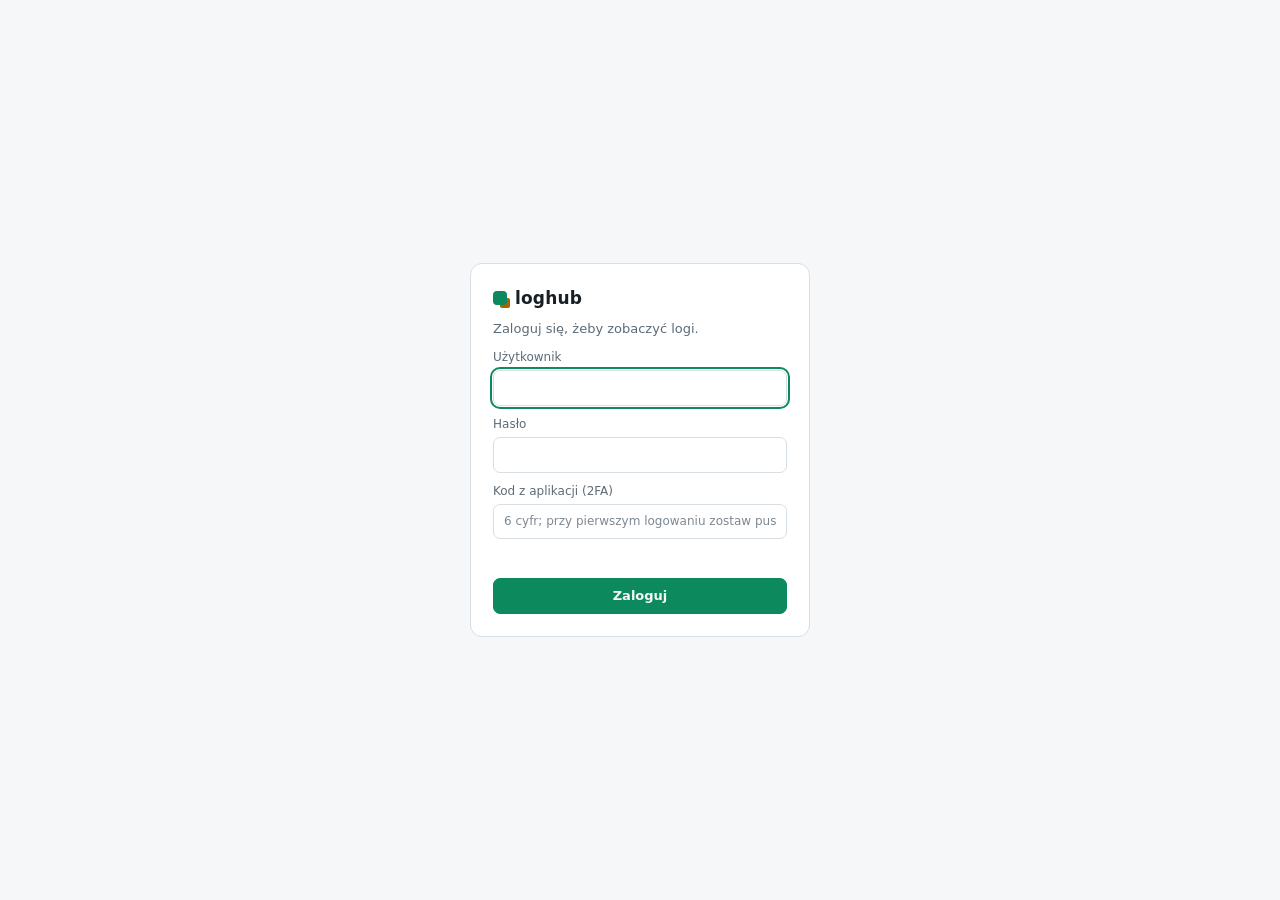
==== commit aecb8607: "VM przez guest agenta, dodatek HA, wyglad Apple ze szklem, poprawki UI na telefonie" ====
--- a/hub/www/index.html
+++ b/hub/www/index.html
@@ -2,23 +2,32 @@
 <html lang="pl">
 <head>
 <meta charset="utf-8">
-<meta name="viewport" content="width=device-width,initial-scale=1">
+<meta name="viewport" content="width=device-width,initial-scale=1,viewport-fit=cover">
 <title>loghub</title>
+<script>try{var t=localStorage.getItem("loghub.theme");if(t)document.documentElement.dataset.theme=t}catch(e){}</script>
 <style>
 /* uklad: panel zrodel po lewej; po prawej przeglad (kafle, karty serwerow, tabela) albo strumien logow z naglowkiem zrodla.
    zielen = zyje / zaznaczone, bursztyn = wyroznienie i ostrzezenia, czerwien = bledy */
 :root{--bg:#f6f7f8;--panel:#eceff1;--card:#fff;--line:#d8dfe4;--fg:#172027;--mut:#5d6b76;--acc:#0c8a5e;--acc2:#a86200;--sel:#d3eee2;--err:#b3261e;--errbg:#fceceb;--warn:#8a5a00;--warnbg:#fcf3dc;--hl:#ffe08a;
+--nav:var(--acc);--r:12px;--rs:7px;
 --sans:system-ui,-apple-system,"Segoe UI",Roboto,sans-serif;--mono:ui-monospace,"SF Mono","Cascadia Mono","JetBrains Mono",Menlo,Consolas,monospace}
-@media(prefers-color-scheme:dark){:root:not([data-theme=light]){color-scheme:dark;--bg:#101315;--panel:#15191c;--card:#191e22;--line:#283037;--fg:#dde4e9;--mut:#8996a1;--acc:#3ecf9a;--acc2:#f0a747;--sel:#14372c;--err:#ff7b72;--errbg:#2a1515;--warn:#f0b85a;--warnbg:#292010;--hl:#5c4a00}}
+/* motywy: systemowy (bez atrybutu), ciemny, jasny, szklo ciemne i jasne (w stylu Apple) */
+@media(prefers-color-scheme:dark){:root:not([data-theme]){color-scheme:dark;--bg:#101315;--panel:#15191c;--card:#191e22;--line:#283037;--fg:#dde4e9;--mut:#8996a1;--acc:#3ecf9a;--acc2:#f0a747;--sel:#14372c;--err:#ff7b72;--errbg:#2a1515;--warn:#f0b85a;--warnbg:#292010;--hl:#5c4a00}}
 :root[data-theme=dark]{color-scheme:dark;--bg:#101315;--panel:#15191c;--card:#191e22;--line:#283037;--fg:#dde4e9;--mut:#8996a1;--acc:#3ecf9a;--acc2:#f0a747;--sel:#14372c;--err:#ff7b72;--errbg:#2a1515;--warn:#f0b85a;--warnbg:#292010;--hl:#5c4a00}
+:root[data-theme=glass]{color-scheme:dark;--bg:#0d0f13;--panel:rgba(28,30,36,.42);--card:rgba(44,46,54,.38);--line:rgba(255,255,255,.10);--fg:#f5f5f7;--mut:rgba(235,235,245,.62);--acc:#30d158;--acc2:#ff9f0a;--nav:#0a84ff;--chart:#0a84ff;--sel:rgba(255,255,255,.10);--err:#ff453a;--errbg:rgba(255,69,58,.16);--warn:#ff9f0a;--warnbg:rgba(255,159,10,.15);--hl:rgba(255,214,10,.32);--r:16px;--rs:9px;--field:rgba(255,255,255,.07);--btn:rgba(255,255,255,.10);--seg:rgba(40,42,50,.45);--segon:rgba(255,255,255,.16);--edge:rgba(255,255,255,.13);--spec:rgba(255,255,255,.10);--shade:rgba(0,0,0,.30);--logbg:rgba(18,19,24,.55);
+--sans:-apple-system,BlinkMacSystemFont,"SF Pro Text","SF Pro","Helvetica Neue","Inter","Segoe UI",system-ui,sans-serif}
+:root[data-theme=glass-light]{color-scheme:light;--bg:#e6e9ef;--panel:rgba(255,255,255,.42);--card:rgba(255,255,255,.52);--line:rgba(60,60,67,.13);--fg:#1d1d1f;--mut:rgba(60,60,67,.66);--acc:#28a745;--acc2:#c93400;--nav:#007aff;--chart:#007aff;--sel:rgba(0,0,0,.06);--err:#ff3b30;--errbg:rgba(255,59,48,.10);--warn:#b25000;--warnbg:rgba(255,149,0,.13);--hl:rgba(255,204,0,.4);--r:16px;--rs:9px;--field:rgba(255,255,255,.6);--btn:rgba(255,255,255,.55);--seg:rgba(255,255,255,.4);--segon:rgba(255,255,255,.95);--edge:rgba(255,255,255,.75);--spec:rgba(255,255,255,.9);--shade:rgba(30,40,70,.10);--logbg:rgba(255,255,255,.55);
+--sans:-apple-system,BlinkMacSystemFont,"SF Pro Text","SF Pro","Helvetica Neue","Inter","Segoe UI",system-ui,sans-serif}
 *{box-sizing:border-box}
 html,body{height:100%}
-body{margin:0;font:13px/1.45 var(--sans);background:var(--bg);color:var(--fg)}
-input,select,button{font:inherit;color:inherit;background:var(--card);border:1px solid var(--line);border-radius:6px;padding:5px 9px;min-width:0}
+body{margin:0;font:13px/1.45 var(--sans);background:var(--bg);color:var(--fg);accent-color:var(--nav);-webkit-font-smoothing:antialiased}
+input,select,button{font:inherit;color:inherit;background:var(--field,var(--card));border:1px solid var(--line);border-radius:var(--rs);padding:6px 10px;min-width:0}
 button{cursor:pointer}
+input,select{color:var(--fg)}
+::placeholder{color:var(--mut);opacity:.8}
 button:hover:not(:disabled){border-color:var(--mut)}
 button:disabled{opacity:.45;cursor:default}
-:focus-visible{outline:2px solid var(--acc);outline-offset:1px}
+:focus-visible{outline:2px solid var(--nav);outline-offset:1px}
 [hidden]{display:none!important}
 a{color:var(--acc)}
 h1{font-size:22px;margin:0;font-weight:650;text-wrap:balance}
@@ -37,9 +46,45 @@
 .sp i.z{background:var(--line)}
 .sp i.e{background:var(--err)}
 
+/* szklo: kolorowe tlo pod przezroczystymi panelami */
+:root[data-theme=glass] body{background:radial-gradient(900px 640px at 18% 8%,rgba(70,86,120,.55),transparent 70%),radial-gradient(800px 700px at 88% 30%,rgba(60,64,78,.6),transparent 70%),radial-gradient(1000px 700px at 50% 105%,rgba(52,66,96,.5),transparent 70%),var(--bg);background-attachment:fixed;letter-spacing:-.003em}
+:root[data-theme=glass-light] body{background:radial-gradient(900px 640px at 18% 8%,rgba(255,255,255,.95),transparent 70%),radial-gradient(800px 700px at 88% 30%,rgba(196,206,224,.9),transparent 70%),radial-gradient(1000px 700px at 50% 105%,rgba(214,222,236,.95),transparent 70%),var(--bg);background-attachment:fixed;letter-spacing:-.003em}
+
+[data-theme^=glass] aside,[data-theme^=glass] #head{backdrop-filter:blur(40px) saturate(180%);-webkit-backdrop-filter:blur(40px) saturate(180%)}
+[data-theme^=glass] aside{border-right:1px solid var(--edge)}
+[data-theme^=glass] .card,[data-theme^=glass] .panel,[data-theme^=glass] .tiles div,[data-theme^=glass] .ilist,[data-theme^=glass] .nlist,[data-theme^=glass] #tbl,[data-theme^=glass] #rtbl,[data-theme^=glass] #dtbl,[data-theme^=glass] #ptbl,[data-theme^=glass] #ctbl,[data-theme^=glass] #utbl,[data-theme^=glass] .stat,[data-theme^=glass] #login form,[data-theme^=glass] #pos{
+  border:1px solid var(--edge);backdrop-filter:blur(26px) saturate(180%);-webkit-backdrop-filter:blur(26px) saturate(180%);
+  box-shadow:inset 0 1px 0 var(--spec),0 8px 28px var(--shade)}
+/* zakladki plywaja nad przewijana trescia - pod nimi widac rozmycie */
+[data-theme^=glass] #tabs{position:sticky;top:-10px;z-index:5;border:1px solid var(--edge);backdrop-filter:blur(30px) saturate(180%);-webkit-backdrop-filter:blur(30px) saturate(180%);box-shadow:inset 0 1px 0 var(--spec),0 6px 20px var(--shade)}
+[data-theme^=glass] #box{backdrop-filter:blur(26px);-webkit-backdrop-filter:blur(26px)}
+[data-theme^=glass] .card.off{border-color:var(--warn)}
+[data-theme^=glass] button{background:var(--btn);border-color:transparent}
+[data-theme^=glass] button:hover:not(:disabled){border-color:transparent;filter:brightness(1.12)}
+[data-theme^=glass] .tog,[data-theme^=glass] #nav button,[data-theme^=glass] #tabs button{background:none}
+[data-theme^=glass] input,[data-theme^=glass] select{background:var(--field)}
+[data-theme^=glass] #nav button{border-left:0;padding:6px 10px}
+[data-theme^=glass] #nav button.on{background:var(--nav);color:#fff}
+[data-theme^=glass] #nav button.on .chip{color:#fff;border-color:rgba(255,255,255,.7);background:none}
+[data-theme^=glass] .it{border-left:0;margin:0 8px;padding-left:19px;border-radius:7px}
+[data-theme^=glass] .it.on{background:var(--nav);color:#fff}
+[data-theme^=glass] #tabs{display:inline-flex;align-self:flex-start;max-width:100%;border:1px solid var(--edge);background:var(--seg);border-radius:11px;padding:3px;gap:2px}
+[data-theme^=glass] #tabs button{border:0;border-radius:7px;padding:5px 14px;color:var(--fg);font-weight:500}
+[data-theme^=glass] #tabs button.on{background:var(--segon);color:var(--fg);box-shadow:0 1px 3px rgba(0,0,0,.18)}
+[data-theme^=glass] .sp i:not(.z):not(.e),[data-theme^=glass] .bar i:not(.w):not(.e),[data-theme^=glass] .vol i,[data-theme^=glass] .hist i:not(.e){background:var(--chart)}
+[data-theme^=glass] #box{background:var(--logbg)}
+[data-theme^=glass] .r b{color:var(--nav)}
+[data-theme^=glass] #live[aria-pressed=true]{background:var(--btn)}
+[data-theme^=glass] .r:hover{background:var(--sel)}
+[data-theme^=glass] .acts .pri,[data-theme^=glass] #lgo,[data-theme^=glass] #jump{background:var(--nav);border-color:var(--nav);color:#fff}
+[data-theme^=glass] .days button.on{outline-color:var(--nav)}
+[data-theme^=glass] .chip{border-radius:7px}
+[data-theme^=glass] h1{font-weight:700;letter-spacing:-.015em}
+@media(prefers-reduced-transparency:reduce){[data-theme^=glass] *{backdrop-filter:none!important;-webkit-backdrop-filter:none!important}}
+
 /* logowanie */
 #login{height:100%;display:flex;align-items:center;justify-content:center;padding:16px}
-#login form{width:340px;max-width:100%;background:var(--card);border:1px solid var(--line);border-radius:12px;padding:22px;display:flex;flex-direction:column;gap:10px}
+#login form{width:340px;max-width:100%;background:var(--card);border:1px solid var(--line);border-radius:var(--r);padding:22px;display:flex;flex-direction:column;gap:10px}
 #login label{display:flex;flex-direction:column;gap:4px;font-size:12px;color:var(--mut)}
 #login input{padding:8px 10px;color:var(--fg)}
 #lgo{background:var(--acc);border-color:var(--acc);color:var(--bg);font-weight:600;padding:8px}
@@ -56,9 +101,9 @@
 aside header{display:flex;align-items:center;gap:8px;padding:14px 14px 10px}
 #demo{font-size:11px;color:var(--warn);background:var(--warnbg);border:1px solid var(--warn);border-radius:9px;padding:0 7px}
 #nav{display:flex;flex-direction:column;gap:2px;padding:0 8px 8px;border-bottom:1px solid var(--line)}
-#nav button{display:flex;align-items:center;gap:8px;text-align:left;background:none;border:0;border-left:3px solid transparent;border-radius:6px;padding:6px 9px}
+#nav button{display:flex;align-items:center;gap:8px;text-align:left;background:none;border:0;border-left:3px solid transparent;border-radius:var(--rs);padding:7px 10px}
 #nav button:hover{background:var(--sel)}
-#nav button.on{background:var(--sel);border-left-color:var(--acc);color:var(--acc);font-weight:600}
+#nav button.on{background:var(--sel);border-left-color:var(--nav);color:var(--nav);font-weight:600}
 #nav small{margin-left:auto}
 aside .lbl{padding:10px 14px 4px}
 #f{margin:0 12px 6px}
@@ -75,26 +120,33 @@
 .it span{overflow:hidden;text-overflow:ellipsis}
 .it .chip{padding:0 6px}
 .it:hover{background:var(--sel)}
-.it.on{background:var(--sel);border-left-color:var(--acc);color:var(--acc)}
-aside footer{display:flex;align-items:center;gap:8px;padding:9px 12px;border-top:1px solid var(--line)}
+.it.on{background:var(--sel);border-left-color:var(--nav);color:var(--nav)}
+aside footer{display:flex;flex-direction:column;gap:8px;padding:10px 12px calc(10px + env(safe-area-inset-bottom));border-top:1px solid var(--line)}
+aside footer .me{display:flex;align-items:center;gap:8px;min-width:0}
 aside footer b{overflow:hidden;text-overflow:ellipsis}
-aside footer button{margin-left:auto}
+aside footer .me button{margin-left:auto}
+aside footer label{display:flex;align-items:center;gap:8px;color:var(--mut);font-size:12px}
+aside footer select{flex:1;padding:4px 8px}
+#scrim{display:none}
 main{flex:1;min-width:0;display:flex;flex-direction:column}
 .tog{background:none;border:0;font-size:16px;padding:2px 6px;color:var(--mut)}
 
 /* przeglad */
 #over{flex:1;overflow:auto;padding:18px 22px 28px;display:flex;flex-direction:column;gap:16px}
 #over>header{display:flex;align-items:flex-start;gap:10px}
-#tabs{display:flex;gap:4px;border-bottom:1px solid var(--line)}
-#tabs button{background:none;border:0;border-bottom:2px solid transparent;border-radius:0;padding:7px 12px;color:var(--mut)}
-#tabs button.on{color:var(--acc2);border-bottom-color:var(--acc2);font-weight:600}
-.tiles{display:flex;flex-wrap:wrap;gap:8px 34px}
-.tiles div{display:flex;flex-direction:column}
-.tiles b{font-size:24px;font-weight:650;font-variant-numeric:tabular-nums}
+#tabs{display:flex;gap:4px;border-bottom:1px solid var(--line);overflow-x:auto;scrollbar-width:none}
+#tabs::-webkit-scrollbar{display:none}
+#tabs button{flex:none;background:none;border:0;border-bottom:2px solid transparent;border-radius:0;padding:8px 12px;color:var(--mut)}
+#tabs button.on{color:var(--nav);border-bottom-color:var(--nav);font-weight:600}
+.tiles{display:grid;grid-template-columns:repeat(auto-fill,minmax(150px,1fr));gap:10px}
+.tiles div{display:flex;flex-direction:column;gap:1px;background:var(--card);border:1px solid var(--line);border-radius:var(--r);padding:10px 14px;min-width:0}
+.tiles b{font-size:22px;font-weight:650;font-variant-numeric:tabular-nums}
+.tiles span{overflow:hidden;text-overflow:ellipsis}
+.tiles .go:hover{border-color:var(--mut)}
 .tiles .e b{color:var(--err)}.tiles .w b{color:var(--acc2)}.tiles .g b{color:var(--acc)}
 #cards{columns:340px;column-gap:12px}
 #cards>.card{break-inside:avoid;margin-bottom:12px}
-.card{background:var(--card);border:1px solid var(--line);border-radius:12px;padding:14px;display:flex;flex-direction:column;gap:10px}
+.card{background:var(--card);border:1px solid var(--line);border-radius:var(--r);padding:14px;display:flex;flex-direction:column;gap:10px}
 .card.off{border-color:var(--warn)}
 .card header{display:flex;align-items:center;gap:8px}
 .card header b{font:600 15px var(--mono);overflow:hidden;text-overflow:ellipsis}
@@ -109,9 +161,10 @@
 .card footer button{flex:1}
 #tools{display:flex;flex-wrap:wrap;gap:8px}
 #us{flex:1 1 200px}
-#tbl{border:1px solid var(--line);border-radius:12px;background:var(--card);overflow-x:auto}
+#tbl{border:1px solid var(--line);border-radius:var(--r);background:var(--card);overflow-x:auto}
 .tr{display:grid;grid-template-columns:minmax(150px,2fr) minmax(70px,1fr) 78px minmax(130px,1.5fr) 64px 64px 112px;gap:12px;align-items:center;padding:7px 14px;border-bottom:1px solid var(--line);min-width:760px}
 .tr:last-child{border-bottom:0}
+.tr>*{min-width:0;overflow:hidden;text-overflow:ellipsis;white-space:nowrap}
 .tr.h{font-size:11px;letter-spacing:.07em;text-transform:uppercase;color:var(--mut)}
 .tr:not(.h){cursor:pointer}
 .tr:not(.h):hover{background:var(--sel)}
@@ -119,12 +172,29 @@
 .vol{display:flex;align-items:center;gap:8px}
 .vol i{height:4px;border-radius:2px;background:var(--acc);min-width:1px}
 .vol span{font-variant-numeric:tabular-nums;width:44px;flex:none;text-align:right}
-#errs{border:1px solid var(--line);border-radius:12px;background:var(--card);padding:6px 0;font:12px/1.55 var(--mono)}
-#errs .r{cursor:pointer}
+#errs{display:flex;flex-direction:column;gap:12px}
+.itools{display:flex;flex-wrap:wrap;gap:8px;align-items:center}
+.days{display:flex;gap:3px;overflow-x:auto;padding-bottom:2px}
+.days button{flex:1 0 24px;min-width:24px;height:46px;padding:3px 1px;display:flex;flex-direction:column;justify-content:space-between;align-items:center;font-size:10px;color:var(--mut)}
+.days button b{font-size:13px;color:var(--fg);font-variant-numeric:tabular-nums}
+.days button.l1{background:var(--warnbg);border-color:var(--warn)}.days button.l2{background:var(--errbg);border-color:var(--err)}
+.days button.l3{background:var(--err);border-color:var(--err);color:var(--bg)}.days button.l3 b{color:var(--bg)}
+.days button.on{outline:2px solid var(--acc);outline-offset:1px}
+.ilist{border:1px solid var(--line);border-radius:var(--r);background:var(--card)}
+.inc{display:grid;grid-template-columns:170px minmax(0,1fr) auto;gap:4px 14px;padding:9px 14px;border-bottom:1px solid var(--line);align-items:center}
+.inc:last-child{border-bottom:0}
+.inc .when{font-variant-numeric:tabular-nums;color:var(--mut)}
+.inc .what{display:flex;flex-wrap:wrap;gap:6px;align-items:center;min-width:0}
+.inc .what b{font-family:var(--mono);font-weight:500;overflow:hidden;text-overflow:ellipsis;white-space:nowrap;max-width:100%}
+.inc .msgs{grid-column:2/4;font:12px/1.5 var(--mono);color:var(--mut);display:flex;flex-direction:column;gap:2px;min-width:0}
+.inc .msgs>div{white-space:nowrap;overflow:hidden;text-overflow:ellipsis}
+.inc .msgs button{align-self:flex-start;font:12px var(--sans);padding:1px 8px}
+.tiles .go{cursor:pointer}
+@media(max-width:700px){.inc{grid-template-columns:1fr}.inc .msgs{grid-column:auto}}
 #notv{flex:1;overflow:auto;padding:18px 22px 28px;display:flex;flex-direction:column;gap:14px}
 #notv>header{display:flex;align-items:flex-start;gap:10px}
 #notv>*,#cronv>*,#over>*{flex:none}
-.nlist{border:1px solid var(--line);border-radius:12px;background:var(--card);overflow:hidden}
+.nlist{border:1px solid var(--line);border-radius:var(--r);background:var(--card);overflow:hidden}
 .al{display:flex;gap:12px;align-items:flex-start;padding:10px 14px;border-bottom:1px solid var(--line);border-left:3px solid var(--line)}
 .al:last-child{border-bottom:0}
 .al.error{border-left-color:var(--err)}.al.warn{border-left-color:var(--warn)}.al.ok{border-left-color:var(--acc)}
@@ -133,7 +203,7 @@
 .al small{color:var(--mut)}
 .al.click{cursor:pointer}.al.click:hover{background:var(--sel)}
 .al time{color:var(--mut);font-size:12px;white-space:nowrap}
-.panel{border:1px solid var(--line);border-radius:12px;background:var(--card);padding:14px;display:flex;flex-direction:column;gap:12px}
+.panel{border:1px solid var(--line);border-radius:var(--r);background:var(--card);padding:14px;display:flex;flex-direction:column;gap:12px}
 .panel h2{font-size:15px;margin:0;font-weight:600}
 .rule{display:grid;grid-template-columns:24px minmax(180px,1fr) auto;gap:10px;align-items:center}
 .rule .nums{display:flex;gap:8px;flex-wrap:wrap;align-items:center;color:var(--mut);font-size:12px}
@@ -145,6 +215,23 @@
 .acts{display:flex;flex-wrap:wrap;gap:8px;align-items:center}
 .acts .pri{background:var(--acc);border-color:var(--acc);color:var(--bg);font-weight:600}
 #nmsg{font-size:12px}
+#usersv,#statv{flex:1;overflow:auto;padding:18px 22px 28px;display:flex;flex-direction:column;gap:14px}
+#usersv>*,#statv>*{flex:none}
+#usersv>header,#statv>header{display:flex;align-items:flex-start;gap:10px}
+.srow{display:grid;grid-template-columns:minmax(130px,1.4fr) minmax(90px,1fr) 140px 120px minmax(130px,1.4fr) 92px repeat(3,32px);gap:6px;align-items:center}
+.srow button{padding:5px 0}
+.srow .chip{justify-content:center}
+#statv code{font-family:var(--mono);font-size:12px;background:var(--panel);padding:1px 5px;border-radius:4px}
+@media(max-width:900px){.srow{grid-template-columns:repeat(6,minmax(0,1fr));padding-bottom:10px;border-bottom:1px solid var(--line)}
+  .srow>:nth-child(1){grid-column:span 6}.srow>:nth-child(2),.srow>:nth-child(3),.srow>:nth-child(4),.srow>:nth-child(5),.srow>:nth-child(6){grid-column:span 3}}
+#utbl{border:1px solid var(--line);border-radius:var(--r);background:var(--card);overflow-x:auto}
+#utbl .tr{grid-template-columns:minmax(120px,1fr) 110px minmax(200px,2fr) 90px minmax(280px,auto);min-width:860px;cursor:default}
+.hp{display:flex;flex-direction:column;gap:3px;max-height:260px;overflow:auto;border:1px solid var(--line);border-radius:8px;padding:8px}
+.hp label{display:flex;gap:7px;align-items:center;font-size:13px}
+.hp .kid{padding-left:20px}
+.pwbox{border:1px solid var(--acc);border-radius:8px;padding:10px;font-family:var(--mono)}
+.ufrm{display:grid;grid-template-columns:repeat(auto-fill,minmax(200px,1fr));gap:10px;align-items:start}
+.ufrm label{display:flex;flex-direction:column;gap:4px;font-size:12px;color:var(--mut)}
 .meters{display:grid;grid-template-columns:repeat(3,1fr);gap:10px}
 .mt{display:flex;flex-direction:column;gap:3px;min-width:0}
 .mt .row b{font-size:15px;font-variant-numeric:tabular-nums;margin-left:auto}
@@ -153,25 +240,26 @@
 .bar i{display:block;height:100%;background:var(--acc)}
 .bar i.w{background:var(--warn)}.bar i.e{background:var(--err)}
 .probs{display:flex;flex-wrap:wrap;gap:5px}
+.card .chip{white-space:normal;max-width:100%;line-height:1.35;padding-top:2px;padding-bottom:2px}
 .dlist{display:flex;flex-direction:column;gap:5px;border-top:1px solid var(--line);padding-top:8px}
 .dl{display:grid;grid-template-columns:minmax(0,1fr) 56px 132px;gap:8px;align-items:center;font-size:12px}
 .dl span:first-child{overflow:hidden;text-overflow:ellipsis;white-space:nowrap;font-family:var(--mono)}
 .dl .num{text-align:right;color:var(--mut);white-space:nowrap;font-size:11px}
-#dtbl,#ptbl{border:1px solid var(--line);border-radius:12px;background:var(--card);overflow-x:auto;margin-top:10px}
+#dtbl,#ptbl{border:1px solid var(--line);border-radius:var(--r);background:var(--card);overflow-x:auto;margin-top:10px}
 #dtbl .tr{grid-template-columns:minmax(120px,1fr) minmax(160px,1.6fr) 90px minmax(170px,1.6fr) minmax(150px,1.3fr);min-width:800px;cursor:default}
-#ptbl .tr{grid-template-columns:minmax(120px,1fr) 60px minmax(140px,1.3fr) 80px minmax(130px,1.2fr) minmax(170px,1.4fr);min-width:780px;cursor:default}
+#ptbl .tr{grid-template-columns:minmax(120px,1fr) 60px minmax(130px,1.2fr) 70px minmax(120px,1.1fr) minmax(160px,1.3fr) minmax(130px,1fr);min-width:900px;cursor:default}
 .guests{display:flex;flex-direction:column;gap:3px;border-top:1px solid var(--line);padding-top:8px}
 .guests>div{display:grid;grid-template-columns:12px 1fr 52px 96px;gap:8px;align-items:center;font-size:12px}
 .guests span{overflow:hidden;text-overflow:ellipsis;white-space:nowrap}
 .guests .num{text-align:right}
-#rtbl{border:1px solid var(--line);border-radius:12px;background:var(--card);overflow-x:auto;margin-top:10px}
+#rtbl{border:1px solid var(--line);border-radius:var(--r);background:var(--card);overflow-x:auto;margin-top:10px}
 #rtbl .tr{grid-template-columns:minmax(160px,1.6fr) 90px minmax(90px,1fr) minmax(130px,1.2fr) minmax(150px,1.4fr) minmax(140px,1.4fr);min-width:820px}
 #rtbl .tr{cursor:default}
 #cronv{flex:1;overflow:auto;padding:18px 22px 28px;display:flex;flex-direction:column;gap:16px}
 #cronv>header{display:flex;align-items:flex-start;gap:10px}
 #ctools{display:flex;flex-wrap:wrap;gap:8px}
 #cs{flex:1 1 200px}
-#ctbl{border:1px solid var(--line);border-radius:12px;background:var(--card);overflow-x:auto}
+#ctbl{border:1px solid var(--line);border-radius:var(--r);background:var(--card);overflow-x:auto}
 #ctbl .tr{grid-template-columns:118px minmax(220px,2.2fr) minmax(70px,.8fr) minmax(170px,1.3fr) 150px 44px 172px;min-width:1000px}
 #ctbl .tr>:first-child{font-family:var(--sans)}
 .job{display:flex;flex-direction:column;min-width:0}
@@ -215,7 +303,29 @@
 #jump{position:absolute;right:22px;bottom:16px;background:var(--acc);color:var(--bg);border-color:var(--acc);border-radius:8px;padding:8px 12px;font-weight:600}
 #st{display:flex;gap:12px;padding:4px 14px;border-top:1px solid var(--line);color:var(--mut);font-size:11px}
 #st a{color:inherit;margin-left:auto}
-@media(max-width:760px){#app{flex-direction:column}aside{width:auto;max-height:42%;border-right:0;border-bottom:1px solid var(--line)}#over,#cronv,#notv{padding:14px 16px}.rule{grid-template-columns:24px 1fr}.rule .nums{grid-column:2}.kv{grid-template-columns:repeat(2,1fr)}.stat .sp{width:70px}}
+@media(max-width:760px){
+  aside{position:fixed;top:0;bottom:0;left:0;z-index:50;width:min(86vw,320px);padding-top:env(safe-area-inset-top);box-shadow:0 0 40px rgba(0,0,0,.45);transition:transform .22s ease,visibility .22s}
+  .nos aside{display:flex;transform:translateX(-105%);visibility:hidden}
+  #scrim{display:block;position:fixed;inset:0;z-index:49;background:rgba(0,0,0,.45)}
+  .nos #scrim{display:none}
+  main{padding-top:env(safe-area-inset-top)}
+  #over,#cronv,#notv,#usersv,#statv{padding:14px 14px 24px}
+  h1{font-size:20px}
+  .tiles{grid-template-columns:repeat(2,minmax(0,1fr));gap:8px}
+  .tiles b{font-size:20px}
+  .meters{gap:8px}
+  #head{padding:8px 10px;gap:6px 8px}
+  #head .stat{padding:3px 8px}
+  #bar{padding:6px 10px}
+  .r{padding:2px 10px 2px 7px;gap:0 7px;flex-wrap:wrap}
+  .r>span{flex:1 1 100%;padding-left:14px}
+  #title{flex:1 1 100%}
+  .stat .sp{display:none}
+  #q{flex:1 1 100%}
+  #bar select{flex:1}
+}
+@media(max-width:760px) and (prefers-reduced-motion:reduce){aside{transition:none}}
+@media(max-width:760px){.rule{grid-template-columns:24px 1fr}.rule .nums{grid-column:2}.kv{grid-template-columns:repeat(2,1fr)}.stat .sp{width:70px}}
 </style>
 </head>
 <body>
@@ -240,6 +350,7 @@
 </div>
 
 <div id="app" hidden>
+<div id="scrim"></div>
 <aside>
   <header><div class="brand"><i></i>loghub</div><span id="demo" hidden>demo</span></header>
   <div id="nav">
@@ -248,28 +359,42 @@
     <button data-go="err">Błędy i ostrzeżenia<small class="chip bad" id="nerr" hidden></small></button>
     <button data-go="cron">Zadania cron<small class="chip bad" id="ncron" hidden></small></button>
     <button data-go="notif">Powiadomienia<small class="chip bad" id="nnot" hidden></small></button>
+    <button data-go="status" id="navstat" hidden>Strona statusu</button>
+    <button data-go="users" id="navusers" hidden>Użytkownicy</button>
   </div>
   <div class="lbl">Serwery</div>
   <input id="f" placeholder="filtruj źródła (Ctrl K)" aria-label="Filtruj źródła">
   <nav id="tree" aria-label="Źródła logów"></nav>
-  <footer><b id="who"></b><span class="chip" id="role"></span><button id="out">Wyloguj</button></footer>
+  <footer>
+    <div class="me"><b id="who"></b><span class="chip" id="role"></span><button id="out">Wyloguj</button></div>
+    <label>Wygląd<select id="theme" aria-label="Wygląd strony"></select></label>
+  </footer>
 </aside>
 
 <main>
   <section id="over">
     <header><button class="tog" data-tog title="Pokaż lub ukryj panel">☰</button><div><h1>Przegląd</h1><div class="mut" id="osub">Stan serwerów i źródeł logów z ostatnich 24 godzin.</div></div></header>
     <div id="tiles" class="tiles"></div>
-    <div id="tabs"><button data-tab="hosts" class="on">Serwery</button><button data-tab="units">Źródła</button><button data-tab="res">Zasoby</button><button data-tab="disks">Dyski</button><button data-tab="ports">Porty</button><button data-tab="errs">Ostatnie błędy</button></div>
+    <div id="tabs"><button data-tab="hosts" class="on">Serwery</button><button data-tab="units">Źródła</button><button data-tab="res">Zasoby</button><button data-tab="disks">Dyski</button><button data-tab="ports">Porty</button><button data-tab="errs">Zdarzenia</button></div>
     <div id="cards"></div>
     <div id="units" hidden>
       <div id="tools">
         <input id="us" placeholder="szukaj źródła lub serwera" aria-label="Szukaj źródła">
-        <select id="usort" aria-label="Sortuj według"><option value="e24">błędy 24 h</option><option value="c24">linie 24 h</option><option value="last">ostatni log</option><option value="unit">nazwa</option></select>
+        <select id="usort" aria-label="Sortuj według"><option value="inc">zdarzenia 24 h</option><option value="c24">linie 24 h</option><option value="last">ostatni log</option><option value="unit">nazwa</option></select>
         <select id="udir" aria-label="Kolejność"><option value="-1">malejąco</option><option value="1">rosnąco</option></select>
       </div>
       <div id="tbl" style="margin-top:10px"></div>
     </div>
-    <div id="errs" hidden></div>
+    <div id="errs" hidden>
+      <div class="itools">
+        <select id="ir" aria-label="Okres"><option value="1d">ostatnie 24 godz.</option><option value="7d">7 dni</option><option value="30d">30 dni</option><option value="90d">90 dni</option></select>
+        <select id="ih" aria-label="Serwer"><option value="">wszystkie serwery</option></select>
+        <span class="mut" id="imsg"></span>
+      </div>
+      <div id="idays" class="days"></div>
+      <div id="ilist" class="ilist"></div>
+      <div id="inoise" style="display:flex;flex-direction:column;gap:8px"></div>
+    </div>
     <div id="resv" hidden>
       <div id="rtools" style="display:flex;flex-wrap:wrap;gap:8px">
         <input id="rs" placeholder="szukaj maszyny, kontenera lub usługi" aria-label="Szukaj" style="flex:1 1 200px">
@@ -332,12 +457,41 @@
     <div id="nhist" class="nlist"></div>
   </section>
 
+  <section id="statv" hidden>
+    <header><button class="tog" data-tog title="Pokaż lub ukryj panel">☰</button><div><h1>Strona statusu</h1><div class="mut">Publiczna strona ze stanem wybranych usług i paskami dostępności z 90 dni. Nie pokazuje nazw maszyn, adresów ani logów: tylko nazwy, które tu wpiszesz.</div></div></header>
+    <div class="panel">
+      <h2>Usługi na stronie</h2>
+      <label class="mut" style="display:flex;flex-direction:column;gap:4px;max-width:420px">Tytuł strony<input id="stitle" maxlength="80" placeholder="Status usług"></label>
+      <div id="scomps" style="display:flex;flex-direction:column;gap:8px"></div>
+      <div class="acts"><button id="sadd">+ dodaj usługę</button></div>
+    </div>
+    <div class="acts"><button class="pri" id="ssave">Zapisz</button><a id="sprev" href="/status/" target="_blank" rel="noopener">otwórz podgląd strony</a><span id="smsg" role="status"></span></div>
+    <div class="panel">
+      <h2>Własna domena (np. status.konarczak.pl)</h2>
+      <div class="mut">Centrala wystawia stronę statusu na porcie <code>8082</code>, dostępnym tylko z samej centrali. W tunelu Cloudflare (Zero Trust → Networks → Tunnels → Twój tunel → Public Hostname) dodaj adres, np. <code>status</code> + Twoja domena, typ <code>HTTP</code>, URL <code>localhost:8082</code>. Pod tym portem są tylko dwa pliki: strona i <code>status.json</code>. Nie ma tam logowania, logów ani żadnego połączenia z bazą, więc nie potrzeba Cloudflare Access.</div>
+    </div>
+  </section>
+  <section id="usersv" hidden>
+    <header><button class="tog" data-tog title="Pokaż lub ukryj panel">☰</button><div><h1>Użytkownicy</h1><div class="mut">Każde konto loguje się hasłem i kodem 2FA (włączanym przy pierwszym logowaniu). Oglądający widzi tylko maszyny, które mu zaznaczysz.</div></div></header>
+    <div class="panel">
+      <h2 id="ufh">Nowe konto</h2>
+      <div class="ufrm">
+        <label>Nazwa użytkownika<input id="un" autocomplete="off" placeholder="np. kamil"></label>
+        <label>Rola<select id="ur"><option value="viewer">oglądający</option><option value="admin">administrator (widzi wszystko, zarządza)</option></select></label>
+      </div>
+      <div id="uhw"><div class="lbl" style="margin-bottom:6px">Maszyny, które widzi</div><div class="hp" id="uhp"></div></div>
+      <div class="acts"><button class="pri" id="usave">Dodaj konto</button><button id="ucancel" hidden>Anuluj edycję</button><span id="umsg" role="status"></span></div>
+      <div id="upw" class="pwbox" hidden></div>
+    </div>
+    <div id="utbl"></div>
+  </section>
+
   <section id="logs" hidden>
     <div id="head">
       <button class="tog" data-tog title="Pokaż lub ukryj panel">☰</button>
       <div id="title"></div>
       <div class="stat"><div><div class="lbl">Linie / min</div><b id="rate">–</b></div><div class="sp" id="rsp"></div></div>
-      <div class="stat"><div><div class="lbl">Błędy 24 h</div><b id="e24">–</b></div></div>
+      <div class="stat"><div><div class="lbl">Zdarzenia 24 h</div><b id="e24">–</b></div></div>
       <div class="stat" id="resbox" hidden><div><div class="lbl" id="reslbl">Zasoby</div><b id="resval">–</b></div></div>
       <button id="live" aria-pressed="true"><i class="dot"></i><span>Na żywo</span></button>
     </div>
@@ -393,7 +547,7 @@
   const body=new URLSearchParams(params);
   const r=demo()?await demo().api(path,body,signal):await fetch('/select/logsql/'+path,{method:'POST',body,signal});
   if(r.status===401){showLogin('Sesja wygasła. Zaloguj się ponownie.');throw new Error('sesja wygasła')}
-  if(!r.ok)throw new Error(r.status+' '+(await r.text()).slice(0,200));
+  if(!r.ok){const t=await r.text();throw new Error(r.status+(/^\s*</.test(t)?' (centrala albo tunel nie odpowiada)':' '+t.slice(0,200)))}
   return r;
 }
 async function auth(path,body){
@@ -410,9 +564,12 @@
 }
 function enter(u){
   me=u;$('#login').hidden=true;$('#app').hidden=false;
-  $('#who').textContent=u.user;$('#role').textContent=u.role==='admin'?'administrator':'oglądający';
+  $('#who').textContent=u.user;$('#role').textContent=u.role==='admin'?'administrator':(u.hosts?'oglądający: '+(u.hosts.length?u.hosts.length+' masz.':'brak'):'oglądający');
+  $('#navusers').hidden=u.role!=='admin';$('#navstat').hidden=u.role!=='admin';if(view==='status'&&u.role!=='admin')view='over';$('#adv').hidden=!!u.hosts||!!demo();if(view==='users'&&u.role!=='admin')view='over';
   if(demo()){$('#demo').hidden=false;$('#adv').hidden=true}
-  if(!started){started=true;setInterval(refresh,6e4);setInterval(()=>{if(me&&view==='logs')headStats()},3e4);setInterval(pollStat,15e3);setInterval(loadNotif,3e4)}
+  if(!started){started=true;setInterval(refresh,6e4);setInterval(()=>{if(me&&view==='logs')headStats()},3e4);setInterval(pollStat,15e3);setInterval(loadNotif,3e4);
+    // gdy strumien milczy (np. tunel go wstrzymal), co 20 s dociagamy nowe linie zwyklym zapytaniem
+    setInterval(()=>{if(me&&view==='logs'&&live&&cur&&cur.q&&!cur.win&&ctl&&!document.hidden&&Date.now()-lastData>25e3)catchUp(cur.q,ctl.signal)},2e4)}
   show(view);refresh();loadNotif();
 }
 $('#lf').onsubmit=async e=>{
@@ -444,44 +601,137 @@
 }
 const last24=v=>{const a=v.slice(-24);while(a.length<24)a.unshift(0);return a};
 
+// ciezsze zapytania (7 dni, wzorce bledow, cron) ida rzadziej i w tle, zeby strona rysowala sie od razu
+const I={base:new Map(),baseOk:false,baseT:0,news:[],newsT:0,seen:new Map(),seenT:0,cronT:0,defs:null,defsT:0};
+const iso=t=>new Date(t).toISOString();
+let MUTE=new Set();try{MUTE=new Set(JSON.parse(localStorage.getItem('loghub.mute')||'[]'))}catch{}
+const saveMute=()=>{try{localStorage.setItem('loghub.mute',JSON.stringify([...MUTE]))}catch{}};
+const vis=x=>!MUTE.has(x.k);
+const pl=(n,a,b,c)=>n===1?a:(n%10>=2&&n%10<=4&&(n%100<10||n%100>=20))?b:c;
+
 async function refresh(){
   if(!me)return;
   try{
     const now=Date.now();
-    const [all,er,wa,up,st]=await Promise.all([
-      hits(EXCL,now-168*H,H,F),
-      hits(ERR,now-24*H,H,F).catch(()=>[]),
-      hits(WARN,now-24*H,H,F).catch(()=>[]),
+    // etap 1: lekkie zapytania - lista zrodel z 24 h, kto pisze teraz, stan maszyn
+    const [all,up,st]=await Promise.all([
+      hits(EXCL,now-24*H,H,F),
       api('query',{query:'_time:5m '+EXCL+' | stats by (host, source, unit) count() c'}).then(r=>r.text()).then(t=>new Set(parseLines(t).map(key))).catch(()=>null),
       api('query',{query:'{source="stat"} _time:10m',limit:500}).then(r=>r.text()).then(parseLines).catch(()=>[])]);
-    D.stat=readStat(st);
-    const E=new Map(er.map(h=>[key(h.f),h])),W=new Map(wa.map(h=>[key(h.f),h]));
-    D.units=all.filter(h=>h.f.host&&h.f.source!=='crondef'&&h.f.source!=='stat').map(h=>{
-      const f=h.f,k=key(f),ev=E.has(k)?last24(E.get(k).v):null,li=h.v.findLastIndex(x=>x>0),isUp=up?up.has(k):li>=h.v.length-1;
-      return {host:f.host,source:f.source||'?',unit:f.unit||'?',k,c7:h.total,v:last24(h.v),c24:sum(last24(h.v)),ev,e24:ev?sum(ev):0,
-        w24:W.has(k)?sum(last24(W.get(k).v)):0,up:isUp,last:isUp?now:li<0?0:Math.min(now,h.t0+(li+1)*H)};
+    D.stat=readStat(st);D.all=all;D.up=up;D.now=now;
+    build();paint();loadHist();
+    // etap 2: bledy i ostrzezenia z 24 h
+    const [er,wa]=await Promise.all([hits(ERR+' '+EXCL,now-24*H,H,F).catch(()=>null),hits(WARN+' '+EXCL,now-24*H,H,F).catch(()=>null)]);
+    if(er)D.er=er;if(wa)D.wa=wa;
+    build();paint();
+    // etap 3: w tle i rzadziej
+    if(now-I.seenT>10*6e4)loadSeen();
+    if(now-I.baseT>15*6e4)loadBase();
+    if(now-I.newsT>10*6e4)loadNews();
+    if(now-I.cronT>5*6e4)loadCron();
+  }catch(e){status('Nie udało się odświeżyć listy źródeł: '+e.message)}
+}
+function build(){
+  const now=D.now||Date.now(),A=new Map((D.all||[]).map(h=>[key(h.f),h])),E=new Map((D.er||[]).map(h=>[key(h.f),h])),W=new Map((D.wa||[]).map(h=>[key(h.f),h]));
+  D.units=[];
+  for(const k of new Set([...A.keys(),...I.seen.keys()])){
+    const h=A.get(k),f=h?h.f:I.seen.get(k).f;
+    if(!f.host||f.source==='crondef'||f.source==='stat')continue;
+    const li=h?h.v.findLastIndex(x=>x>0):-1,v=h?last24(h.v):new Array(24).fill(0),isUp=D.up?D.up.has(k):!!h&&li>=h.v.length-1;
+    const ev=E.has(k)?last24(E.get(k).v):null,old=I.seen.has(k)?I.seen.get(k).t:0;
+    D.units.push({host:f.host,source:f.source||'?',unit:f.unit||'?',k,v,c24:sum(v),ev,e24:ev?sum(ev):0,
+      w24:W.has(k)?sum(last24(W.get(k).v)):0,up:isUp,last:isUp?now:li<0?old:Math.min(now,h.t0+(li+1)*H)});
+  }
+  // kontenery bez logow i padniete uslugi tez maja byc widoczne
+  for(const [host,s] of D.stat){
+    const have=new Set(D.units.filter(u=>u.host===host).map(u=>u.source+'\n'+u.unit));
+    const add=(source,unit)=>{if(!have.has(source+'\n'+unit))D.units.push({host,source,unit,k:host+'\n'+source+'\n'+unit,v:new Array(24).fill(0),c24:0,ev:null,e24:0,w24:0,up:false,last:0})};
+    for(const c of s.cmap.keys())add('docker',c);
+    for(const [n,x] of s.umap)if(x[1]==='failed')add('journald',n);
+  }
+  // zdarzenia z 24 h: skoki ponad norme zrodla i nowe rodzaje bledow
+  D.base=I.baseOk?I.base:baseOf(D.er||[]);
+  D.inc=incidentsFrom(D.er||[],D.base,now-24*H,I.news);
+  const ic=new Map(),nc=new Map();
+  for(const x of D.inc.filter(vis)){ic.set(x.k,(ic.get(x.k)||0)+1);nc.set(x.k,(nc.get(x.k)||0)+x.news.length)}
+  for(const u of D.units){u.sel=selOf(u);[u.st,u.stt]=ustate(u);u.inc=ic.get(u.k)||0;u.nnew=nc.get(u.k)||0;u.norm=D.base.get(u.k)||null}
+  D.hosts=new Map();
+  for(const u of D.units){
+    const h=D.hosts.get(u.host)||D.hosts.set(u.host,{name:u.host,units:[],c24:0,e24:0,w24:0,inc:0,nnew:0,up:false,last:0,v:new Array(24).fill(0),ev:new Array(24).fill(0)}).get(u.host);
+    h.units.push(u);h.c24+=u.c24;h.e24+=u.e24;h.w24+=u.w24;h.inc+=u.inc;h.nnew+=u.nnew;h.up=h.up||u.up;h.last=Math.max(h.last,u.last);
+    if(u.st==='bad')(h.bad=h.bad||[]).push(u);
+    u.v.forEach((x,i)=>{h.v[i]+=x});if(u.ev)u.ev.forEach((x,i)=>{h.ev[i]+=x});
+  }
+  // serwer jest online, gdy agent przyslal stan w ciagu 3 minut (gdy brak pomiarow: gdy pisze logi)
+  for(const h of D.hosts.values()){const s=D.stat.get(h.name);h.bad=h.bad||[];if(s){h.up=now-s.t<3*6e4;h.last=Math.max(h.last,s.t)}}
+}
+function paint(){
+  const sc=tree.scrollTop;renderTree();tree.scrollTop=sc;renderOver();
+  if(view==='logs')headStats();
+  if(!D.units.length&&I.seenT)status('Brak logów z ostatnich 7 dni. Zainstaluj agenta na pierwszej maszynie.');
+}
+// zrodla, ktore milcza dluzej niz dobe, ale pisaly w ciagu 7 dni
+async function loadSeen(){
+  I.seenT=Date.now();
+  try{
+    const rows=parseLines(await(await api('query',{query:'_time:7d '+EXCL+' | stats by (host, source, unit) max(_time) t'})).text());
+    I.seen=new Map(rows.filter(o=>o.host).map(o=>[key(o),{f:{host:o.host,source:o.source,unit:o.unit},t:Date.parse(o.t)||0}]));build();paint();
+  }catch{}
+}
+// norma bledow kazdego zrodla z 7 dni (godzinowo)
+async function loadBase(){
+  I.baseT=Date.now();
+  try{I.base=baseOf(await hits(ERR+' '+EXCL,Date.now()-7*24*H,H,F));I.baseOk=true;build();paint()}catch{}
+}
+async function loadNews(){
+  I.newsT=Date.now();
+  try{const now=Date.now();I.news=await patterns(now-24*H,now);build();paint()}catch{}
+}
+
+// ------------------------------------------------------------- zdarzenia
+// norma zrodla: 75. percentyl bledow na godzine; staly szum: bledy w co najmniej polowie godzin
+function baseOf(series){
+  const m=new Map();
+  for(const h of series){
+    if(!h.f.host)continue;
+    const v=h.v.slice(0,-1),s=v.slice().sort((a,b)=>a-b),nz=v.filter(x=>x>0).length;
+    m.set(key(h.f),{p75:s[Math.floor(s.length*.75)]||0,chronic:v.length>=23&&nz/v.length>=.5,rate:sum(v)/Math.max(1,v.length)});
+  }
+  return m;
+}
+const thrOf=b=>Math.max(5,Math.ceil(4*(b?b.p75:0)));
+// rodzaje bledow (liczby zwiniete do <N>), ktore pierwszy raz pojawily sie w [from, to]; porownanie z 14 dniami wczesniej
+async function patterns(from,to){
+  const q=ERR+' '+EXCL+' | collapse_nums | stats by (host, source, unit, _msg) min(_time) first, count() c | sort by (first desc) | limit 400';
+  const rows=parseLines(await(await api('query',{query:q,start:iso(from-14*24*H),end:iso(to)})).text());
+  return rows.filter(o=>o.host&&o.source!=='stat'&&o.source!=='crondef').map(o=>({f:{host:o.host,source:o.source,unit:o.unit},k:key(o),msg:o._msg||'',first:Date.parse(o.first),c:+o.c||0})).filter(p=>p.first>=from);
+}
+function incidentsFrom(series,base,from,news){
+  const out=[],by=new Map(),push=c=>{out.push(c);(by.get(c.k)||by.set(c.k,[]).get(c.k)).push(c)};
+  for(const h of series){
+    if(!h.f.host)continue;
+    const k=key(h.f),b=base.get(k),thr=thrOf(b);let c=null;
+    h.v.forEach((x,i)=>{
+      const t=h.t0+i*H;if(t+H<=from||x<thr)return;
+      if(c&&t-c.to<=H){c.to=t+H;c.lines+=x;c.peak=Math.max(c.peak,x)}
+      else{c={f:h.f,k,from:t,to:t+H,lines:x,peak:x,norm:b?b.p75:0,spike:true,news:[]};push(c)}
     });
-    // kontenery bez logow i padniete uslugi tez maja byc widoczne
-    for(const [host,s] of D.stat){
-      const have=new Set(D.units.filter(u=>u.host===host).map(u=>u.source+'\n'+u.unit));
-      const add=(source,unit)=>{if(!have.has(source+'\n'+unit))D.units.push({host,source,unit,k:host+'\n'+source+'\n'+unit,c7:0,v:new Array(24).fill(0),c24:0,ev:null,e24:0,w24:0,up:false,last:0})};
-      for(const c of s.cmap.keys())add('docker',c);
-      for(const [n,x] of s.umap)if(x[1]==='failed')add('journald',n);
-    }
-    for(const u of D.units){u.sel=selOf(u);[u.st,u.stt]=ustate(u)}
-    D.hosts=new Map();
-    for(const u of D.units){
-      const h=D.hosts.get(u.host)||D.hosts.set(u.host,{name:u.host,units:[],c24:0,e24:0,w24:0,up:false,last:0,v:new Array(24).fill(0),ev:new Array(24).fill(0)}).get(u.host);
-      h.units.push(u);h.c24+=u.c24;h.e24+=u.e24;h.w24+=u.w24;h.up=h.up||u.up;h.last=Math.max(h.last,u.last);
-      if(u.st==='bad')(h.bad=h.bad||[]).push(u);
-      u.v.forEach((x,i)=>{h.v[i]+=x});if(u.ev)u.ev.forEach((x,i)=>{h.ev[i]+=x});
-    }
-    // serwer jest online, gdy agent przyslal stan w ciagu 3 minut (gdy brak pomiarow: gdy pisze logi)
-    for(const h of D.hosts.values()){const s=D.stat.get(h.name);h.bad=h.bad||[];if(s){h.up=now-s.t<3*6e4;h.last=Math.max(h.last,s.t)}}
-    renderTree();renderOver();loadCron();loadHist();
-    if(view==='logs')headStats();
-    if(!D.units.length)status('Brak logów z ostatnich 7 dni. Zainstaluj agenta na pierwszej maszynie.');
-  }catch(e){status('Nie udało się odświeżyć listy źródeł: '+e.message)}
+  }
+  // nowe rodzaje bledow: doklejone do skoku tego samego zrodla albo jako osobne zdarzenie
+  const nk=new Map();for(const p of news||[])(nk.get(p.k)||nk.set(p.k,[]).get(p.k)).push(p);
+  for(const [k,ps] of nk){
+    ps.sort((a,b)=>a.first-b.first);
+    if(ps.length>12){ // wiele naraz: nowe zrodlo albo duza zmiana - jedno zdarzenie
+      push({f:ps[0].f,k,from:Math.floor(ps[0].first/H)*H,to:Math.floor(ps[ps.length-1].first/H)*H+H,lines:sum(ps.map(p=>p.c)),peak:0,spike:false,many:true,news:ps.slice().sort((a,b)=>b.c-a.c)});
+      continue;
+    }
+    for(const p of ps){
+      let c=(by.get(k)||[]).find(x=>!x.many&&p.first>=x.from-H&&p.first<x.to+H);
+      if(!c){const hb=Math.floor(p.first/H)*H;c={f:p.f,k,from:hb,to:hb+H,lines:0,peak:0,spike:false,news:[]};push(c)}
+      c.news.push(p);if(!c.spike)c.lines+=p.c;
+    }
+  }
+  return out.sort((a,b)=>b.from-a.from);
 }
 
 // ------------------------------------------------------------ stan i zasoby
@@ -496,7 +746,8 @@
       memT:+o.mem_total_kb||0,memA:+o.mem_avail_kb||0,diskU:+o.disk_used_kb||0,diskT:+o.disk_total_kb||0,
       cmap:new Map(pj(o.containers).map(c=>[c.n,Object.assign({},c,cs.get(c.n)||{})])),
       umap:new Map(pj(o.units).map(x=>[x[0],x])),guests:pj(o.guests),
-      disks:pj(o.disks).filter(d=>Array.isArray(d)&&d[4]>0),pools:pj(o.pools),smart:pj(o.smart),ports:o.ports==null?null:pj(o.ports)});
+      disks:pj(o.disks).filter(d=>Array.isArray(d)&&d[4]>0),pools:pj(o.pools),smart:pj(o.smart),ports:o.ports==null?null:pj(o.ports),
+      ufwState:o.ufw_state||null,ufw:pj(o.ufw)});
   }
   return m;
 }
@@ -580,7 +831,7 @@
   const it=el('div','it');it.dataset.sel=sel;it.dataset.k=meta.k;it.tabIndex=0;it.setAttribute('role','button');
   if(u){const d=el('i',dotc(u.st));if(!u.st)d.style.visibility='hidden';d.title=u.stt;it.append(d)}
   const n=el('span','',label);n.title=meta.title||label;it.append(n);
-  if(u&&u.e24){const c=el('span','chip bad',num(u.e24));c.title='błędy w 24 h';it.append(c)}
+  if(u&&u.inc){const c=el('span','chip bad',u.inc);c.title=u.inc+' '+pl(u.inc,'zdarzenie','zdarzenia','zdarzeń')+' w 24 h';it.append(c)}
   if(u)it.append(el('small','',num(u.c24)));
   if(cur&&cur.sel===sel)it.classList.add('on');
   it.onclick=()=>pick(sel,meta);
@@ -638,7 +889,7 @@
   linkParents();
   tree.textContent='';
   for(const h of [...D.hosts.values()].filter(h=>!h.parent).sort((a,b)=>a.name.localeCompare(b.name)))tree.append(hostNode(h,open,first));
-  const e=sum(D.units.map(u=>u.e24));$('#nerr').hidden=!e;$('#nerr').textContent=num(e);
+  const e=(D.inc||[]).filter(vis).length;$('#nerr').hidden=!e;$('#nerr').textContent=e;$('#nerr').title=e+' '+pl(e,'zdarzenie','zdarzenia','zdarzeń')+' w 24 h';
   filterTree();marks();
 }
 function filterTree(){
@@ -651,17 +902,19 @@
   const k=view==='cron'&&cronHost?'':view!=='logs'?view:cur&&cur.sel===ALL?($('#lvl').value?'err':'all'):'';
   for(const b of document.querySelectorAll('#nav button'))b.classList.toggle('on',b.dataset.go===k);
 }
-function show(v){view=v;$('#over').hidden=v!=='over';$('#logs').hidden=v!=='logs';$('#cronv').hidden=v!=='cron';$('#notv').hidden=v!=='notif';marks();if(v==='notif')loadNotif(true)}
+function show(v){view=v;$('#over').hidden=v!=='over';$('#logs').hidden=v!=='logs';$('#cronv').hidden=v!=='cron';$('#notv').hidden=v!=='notif';$('#usersv').hidden=v!=='users';$('#statv').hidden=v!=='status';marks();if(v==='notif')loadNotif(true);if(v==='users')loadUsers();if(v==='status')loadStat()}
 
 // -------------------------------------------------------------------- przeglad
 function renderOver(light){
-  const hs=[...D.hosts.values()],us=D.units,upH=hs.filter(h=>h.up).length,bad=us.filter(u=>u.st==='bad').length,e=sum(us.map(u=>u.e24)),w=sum(us.map(u=>u.w24));
+  const hs=[...D.hosts.values()],us=D.units,upH=hs.filter(h=>h.up).length,bad=us.filter(u=>u.st==='bad').length,inc=(D.inc||[]).filter(vis),nn=sum(inc.map(x=>x.news.length));
   const tiles=$('#tiles');tiles.textContent='';
-  for(const [v,l,c] of [[num(sum(us.map(u=>u.c24))),'linii w 24 h',''],[num(e),'błędów',e?'e':''],[num(w),'ostrzeżeń',w?'w':''],[upH+' / '+hs.length,'serwerów online',upH<hs.length?'w':'g'],[bad,'usług z problemem',bad?'e':'g']]){
-    const d=el('div',c);d.append(el('b','',v),el('span','mut',l));tiles.append(d);
+  for(const [v,l,c,go] of [[num(sum(us.map(u=>u.c24))),'linii w 24 h',''],[inc.length,pl(inc.length,'zdarzenie','zdarzenia','zdarzeń')+' w 24 h',inc.length?'e':'g',1],[nn,pl(nn,'nowy rodzaj','nowe rodzaje','nowych rodzajów')+' błędów',nn?'w':'',1],[upH+' / '+hs.length,'serwerów online',upH<hs.length?'w':'g'],[bad,'usług z problemem',bad?'e':'g']]){
+    const d=el('div',c+(go?' go':''));d.append(el('b','',v),el('span','mut',l));
+    if(go){d.title='pokaż zdarzenia';d.onclick=()=>openInc('')}
+    tiles.append(d);
   }
   const cards=$('#cards');cards.textContent='';
-  for(const h of hs.sort((a,b)=>a.up-b.up||b.bad.length-a.bad.length||b.e24-a.e24||a.name.localeCompare(b.name))){
+  for(const h of hs.sort((a,b)=>a.up-b.up||b.bad.length-a.bad.length||b.inc-a.inc||a.name.localeCompare(b.name))){
     const c=el('div','card'+(h.up?'':' off')),hd=el('header');
     hd.append(el('i','dot'+(h.up?(h.bad.length?' bad':' up'):'')),el('b','',h.name),el('span','chip '+(!h.up?'wrn':h.bad.length?'bad':'ok'),!h.up?'milczy: '+rel(h.last):h.bad.length?h.bad.length+' z problemem':'online'));
     const s=D.stat.get(h.name),res=[];
@@ -683,7 +936,7 @@
         if(chips.children.length)dl.append(chips);
         res.push(dl);
       }
-      if(s.ports){const pub=s.ports.filter(x=>pscope(x[1])==='all'&&x[0]==='tcp').length,b=el('button','chip',s.ports.length+' portów nasłuchuje'+(pub?', '+pub+' TCP na wszystkich interfejsach':''));
+      if(s.ports){const pub=s.ports.filter(x=>pscope(x[1])==='all'&&x[0]==='tcp').length,b=el('button','chip'+(s.ufwState==='inactive'?' wrn':''),s.ports.length+' portów nasłuchuje'+(pub?', '+pub+' TCP na wszystkich interfejsach':'')+(s.ufwState==='active'?' · ufw: '+s.ufw.length+' otwartych na świat':s.ufwState==='inactive'?' · ufw wyłączony':''));
         b.style.alignSelf='flex-start';b.onclick=()=>{$('#ps').value=h.name;document.querySelector('#tabs button[data-tab=ports]').click()};res.push(b)}
       const hi=D.hist.get(h.name);
       if(hi){const r2=el('div','row');r2.append(el('span','lbl','CPU 24 h'),el('span','num mut','śr. '+pc(sum(hi.cpu.filter(x=>x!=null))/Math.max(1,hi.cpu.filter(x=>x!=null).length))));const sp2=el('div','sp');sparkPct(sp2,hi.cpu,30*6e4);res.push(r2,sp2)}
@@ -709,31 +962,33 @@
     const sp=el('div','sp');spark(sp,h.v,h.ev,H);
     const types=el('div','mut',[...new Set(h.units.map(u=>u.source))].sort().map(s=>h.units.filter(u=>u.source===s).length+' '+(SRC[s]||s)).join(' · '));
     const kv=el('div','kv');
-    for(const [v,l,k] of [[num(h.c24),'linie',''],[num(h.e24),'błędy',h.e24?'e':''],[num(h.w24),'ostrzeżenia',h.w24?'w':''],[relS(h.last),'ostatni log','']]){
+    for(const [v,l,k] of [[num(h.c24),'linie',''],[h.inc,pl(h.inc,'zdarzenie','zdarzenia','zdarzeń'),h.inc?'e':''],[h.nnew,'nowe błędy',h.nnew?'w':''],[relS(h.last),'ostatni log','']]){
       const d=el('div');d.append(el('b',k,v),el('span','mut',l));kv.append(d);
     }
-    const ft=el('footer'),b1=el('button','','Logi'),b2=el('button','','Błędy');
+    const ft=el('footer'),b1=el('button','','Logi'),b2=el('button','','Zdarzenia');
     const meta={title:h.name,host:h.name,multi:true};
     b1.onclick=()=>pick('{host='+quote(h.name)+'}',meta,'');
-    b2.onclick=()=>pick('{host='+quote(h.name)+'}',meta,'e','1d');b2.disabled=!h.e24;
+    b2.onclick=()=>openInc(h.name);b2.disabled=!h.inc;
     ft.append(b1,b2);c.append(hd,...res,r,sp,types,kv,ft);cards.append(c);
   }
   renderUnits();renderRes();renderDisks();renderPorts();
   const lt=Math.max(0,...[...D.stat.values()].map(s=>s.t));
   $('#osub').textContent='Stan serwerów i logi z ostatnich 24 godzin.'+(lt?' Zasoby odświeżane na bieżąco, ostatni pomiar '+rel(lt)+'.':'');
-  if(tab==='errs'&&!light)loadErrs();
+  if(tab==='errs'&&!light)loadInc();
 }
 function renderUnits(){
   const t=$('#us').value.trim().toLowerCase(),by=$('#usort').value,dir=+$('#udir').value,tbl=$('#tbl');
   const us=D.units.filter(u=>!t||(u.host+' '+u.unit).toLowerCase().includes(t)).sort((a,b)=>(by==='unit'?a.unit.localeCompare(b.unit):a[by]-b[by])*dir||a.unit.localeCompare(b.unit));
   const max=Math.max(1,...us.map(u=>u.c24));
   tbl.textContent='';
-  const hd=el('div','tr h');for(const x of ['Źródło','Serwer','Typ','Linie 24 h','Błędy','Ostrz.','Ostatni log'])hd.append(el('span','',x));tbl.append(hd);
+  const hd=el('div','tr h');for(const x of ['Źródło','Serwer','Typ','Linie 24 h','Zdarzenia','Błędy zwykle','Ostatni log'])hd.append(el('span','',x));tbl.append(hd);
   for(const u of us){
     const r=el('div','tr'),n=el('span'),dt=el('i',dotc(u.st));if(!u.st)dt.style.visibility='hidden';dt.title=u.stt;n.append(dt,el('span','',short(u.unit)));n.title=u.unit;
     const vol=el('span','vol'),bar=el('i');bar.style.width=Math.round(u.c24/max*100)+'%';vol.append(el('span','',num(u.c24)),bar);
-    const e=el('span');if(u.e24)e.append(el('span','chip bad',num(u.e24)));else e.textContent='–';
-    const w=el('span');if(u.w24)w.append(el('span','chip wrn',num(u.w24)));else w.textContent='–';
+    const e=el('span');if(u.inc){const c=el('span','chip bad',u.inc);c.title=num(u.e24)+' linii z błędami w 24 h';e.append(c)}else e.textContent='–';
+    const w=el('span','mut'),nm=u.norm;
+    if(nm&&nm.chronic){const c=el('span','chip wrn',MUTE.has(u.k)?'wyciszone':'stały szum');c.title='średnio ~'+rate(nm.rate)+' błędów na godzinę';w.append(c)}
+    else w.textContent=nm&&nm.rate>=.05?'~'+rate(nm.rate)+'/h':'–';
     r.append(n,el('span','',u.host),el('span','mut',SRC[u.source]||u.source),vol,e,w,el('span','mut',rel(u.last)));
     r.tabIndex=0;r.onclick=()=>pick(u.sel,{title:short(u.unit),host:u.host,source:u.source,unit:u.unit},'');
     r.onkeydown=x=>{if(x.key==='Enter')r.onclick()};
@@ -741,20 +996,116 @@
   }
   if(!us.length)tbl.append(el('div','n','Żadne źródło nie pasuje do wyszukiwania.'));
 }
-async function loadErrs(){
-  const box=$('#errs');
+const rate=x=>x>=10?num(Math.round(x)):dec(x);
+const WD=['niedz.','pon.','wt.','śr.','czw.','pt.','sob.'];
+const dlab=d=>WD[d.getDay()]+' '+pad(d.getDate())+'.'+pad(d.getMonth()+1);
+function winLabel(a,b){
+  const A=new Date(a),B=new Date(b),t=d=>pad(d.getHours())+':'+pad(d.getMinutes());
+  if(A.toDateString()===new Date(b-1).toDateString())return dlab(A)+', '+t(A)+'–'+(t(B)==='00:00'?'24:00':t(B));
+  return dlab(A)+' '+t(A)+' – '+dlab(B)+' '+t(B);
+}
+let IR={k:'',t:0,list:[],base:new Map(),days:1,day:null};
+function openInc(host){
+  if(view!=='over')show('over');
+  $('#ir').value='1d';IR.day=null;fillHosts();$('#ih').value=host||'';
+  document.querySelector('#tabs button[data-tab=errs]').click();
+}
+function fillHosts(){
+  const ih=$('#ih'),cv=ih.value;ih.textContent='';ih.append(new Option('wszystkie serwery',''));
+  for(const n of [...D.hosts.keys()].sort())ih.append(new Option(n+(kids(n).length?' (z kontenerami)':''),n));
+  ih.value=D.hosts.has(cv)?cv:'';
+}
+async function loadInc(){
+  fillHosts();
+  const r=$('#ir').value,days={'1d':1,'7d':7,'30d':30,'90d':90}[r]||1,now=Date.now();
+  if(days===1){IR={k:r,t:now,list:D.inc||[],base:D.base||new Map(),days:1,day:IR.k===r?IR.day:null};$('#imsg').textContent='';return renderInc()}
+  if(IR.k===r&&now-IR.t<5*6e4)return renderInc();
+  $('#imsg').textContent='Liczę zdarzenia z '+days+' dni…';
   try{
-    const rows=parseLines(await(await api('query',{query:ERR+' _time:1d',limit:50})).text()).sort((a,b)=>a._time<b._time?1:-1);
-    box.textContent='';
-    for(const o of rows){const r=row(o,true);r.onclick=()=>pick(selOf(o),{title:short(o.unit),host:o.host,source:o.source,unit:o.unit},'');box.append(r)}
-    if(!rows.length)box.append(el('div','n','Brak błędów w ostatnich 24 godzinach.'));
-  }catch(e){box.textContent='';box.append(el('div','n','Nie udało się wczytać błędów: '+e.message))}
+    const from=now-days*24*H,series=await hits(ERR+' '+EXCL,from-7*24*H,H,F),base=baseOf(series);
+    const news=await patterns(from,now).catch(()=>[]);
+    if($('#ir').value!==r)return;
+    IR={k:r,t:now,list:incidentsFrom(series,base,from,news),base,days,day:null};$('#imsg').textContent='';
+  }catch(e){$('#imsg').textContent='Nie udało się policzyć zdarzeń: '+e.message;return}
+  renderInc();
+}
+function renderInc(){
+  const hf=$('#ih').value,fam=hf?family(hf):null,L=IR.list.filter(x=>vis(x)&&(!fam||fam.includes(x.f.host)));
+  // pasek: godziny (24 h) albo dni; kolor zalezy od liczby zdarzen
+  const box=$('#idays'),hourly=IR.days===1,starts=[];box.textContent='';
+  if(hourly){const e=Math.floor(Date.now()/H)*H;for(let i=23;i>=0;i--)starts.push(e-i*H)}
+  else{const d=new Date();d.setHours(0,0,0,0);for(let i=IR.days-1;i>=0;i--){const x=new Date(d);x.setDate(d.getDate()-i);starts.push(+x)}}
+  const ends=starts.map((x,i)=>i+1<starts.length?starts[i+1]:x+(hourly?H:24*H));
+  const cnt=starts.map((x,i)=>L.filter(y=>y.from<ends[i]&&y.to>x).length),mx=Math.max(1,...cnt);
+  starts.forEach((x,i)=>{
+    const c=cnt[i],b=el('button',c?'l'+(c/mx>.66?3:c/mx>.33?2:1):''),d=new Date(x);
+    b.append(el('b','',c||''),el('span','',hourly?pad(d.getHours()):IR.days>31?d.getDate():d.getDate()+'.'+pad(d.getMonth()+1)));
+    b.title=(hourly?pad(d.getHours())+':00–'+pad(new Date(ends[i]).getHours())+':00':d.toLocaleDateString('pl-PL',{weekday:'long',day:'numeric',month:'long'}))+' · '+(c?c+' '+pl(c,'zdarzenie','zdarzenia','zdarzeń'):'spokój');
+    if(IR.day&&IR.day[0]===x)b.classList.add('on');
+    b.onclick=()=>{IR.day=IR.day&&IR.day[0]===x?null:[x,ends[i]];renderInc()};
+    box.append(b);
+  });
+  const sel=IR.day?L.filter(x=>x.from<IR.day[1]&&x.to>IR.day[0]):L,lb=$('#ilist');lb.textContent='';
+  const head=el('div','inc');head.style.gridTemplateColumns='1fr auto';
+  head.append(el('span','lbl',(IR.day?(hourly?'Godzina '+pad(new Date(IR.day[0]).getHours())+':00':new Date(IR.day[0]).toLocaleDateString('pl-PL',{weekday:'long',day:'numeric',month:'long'})):'Cały okres')+' · '+sel.length+' '+pl(sel.length,'zdarzenie','zdarzenia','zdarzeń')));
+  if(IR.day){const b=el('button','','pokaż cały okres');b.onclick=()=>{IR.day=null;renderInc()};head.append(b)}
+  lb.append(head);
+  for(const x of sel.slice(0,300))lb.append(incRow(x));
+  if(!sel.length)lb.append(el('div','n',IR.day?'W tym czasie nic się nie działo.':'Brak zdarzeń w tym okresie: żadnych skoków ponad normę ani nowych rodzajów błędów.'));
+  if(sel.length>300)lb.append(el('div','n','Pokazano 300 najnowszych. Wybierz dzień na pasku, żeby zobaczyć resztę.'));
+  renderNoise(fam);
+}
+function incRow(x){
+  const r=el('div','inc'),wh=el('div','what'),act=el('div','act');
+  const nm=el('b','',x.f.host+' › '+short(x.f.unit));nm.title=x.f.host+' · '+x.f.unit;
+  wh.append(nm,el('span','mut',SRC[x.f.source]||x.f.source));
+  if(x.spike){const c=el('span','chip bad','skok: '+num(x.lines)+' linii z błędami');c.title='w szczycie '+num(x.peak)+' na godzinę, zwykle do ~'+num(x.norm)+' na godzinę';wh.append(c)}
+  if(x.many)wh.append(el('span','chip wrn',x.news.length+' nowych rodzajów błędów naraz'));
+  else if(x.news.length){const n=x.news.length;wh.append(el('span','chip wrn',n===1?'nowy błąd':n+' '+pl(n,'','nowe błędy','nowych błędów')))}
+  const bl=el('button','','Logi');bl.title='błędy z tego źródła w tym oknie czasu';
+  bl.onclick=()=>pick(selOf(x.f),{title:short(x.f.unit),host:x.f.host,source:x.f.source,unit:x.f.unit},'e',null,[x.from,x.to]);
+  act.append(bl);r.append(el('div','when',winLabel(x.from,x.to)),wh,act);
+  const ms=el('div','msgs');
+  for(const p of x.news.slice(0,3)){const d=el('div','',p.msg);d.title=p.msg+'\npierwszy raz: '+fmt(new Date(p.first))+' · razem '+p.c+'×';ms.append(d)}
+  if(x.news.length>3)ms.append(el('div','','… i '+(x.news.length-3)+' innych'));
+  if(x.spike&&!x.news.length){
+    const b=el('button','','najczęstsze komunikaty');
+    b.onclick=async()=>{
+      b.disabled=true;b.textContent='Wczytuję…';
+      try{
+        const rows=parseLines(await(await api('query',{query:selOf(x.f)+' '+ERR+' | collapse_nums | stats by (_msg) count() c | sort by (c desc) | limit 3',start:iso(x.from),end:iso(x.to)})).text());
+        b.remove();for(const o of rows){const d=el('div','',(+o.c>1?num(+o.c)+'× ':'')+(o._msg||''));d.title=o._msg||'';ms.append(d)}
+        if(!rows.length)ms.append(el('div','','brak'));
+      }catch(e){b.disabled=false;b.textContent='Nie udało się, spróbuj ponownie'}
+    };
+    ms.append(b);
+  }
+  if(ms.children.length)r.append(ms);
+  return r;
+}
+// staly szum: zrodla sypiace bledami prawie bez przerwy; mozna je wyciszyc (zapamietane w tej przegladarce)
+function renderNoise(fam){
+  const box=$('#inoise');box.textContent='';
+  const rows=[...IR.base.entries()].filter(([k,b])=>b.chronic||MUTE.has(k)).map(([k,b])=>{const [host,source,unit]=k.split('\n');return {k,b,f:{host,source,unit}}}).filter(x=>!fam||fam.includes(x.f.host));
+  if(!rows.length)return;
+  box.append(el('div','lbl','Stały szum'),el('div','mut','Te źródła sypią błędami prawie bez przerwy. Ich zwykły poziom nie jest zdarzeniem; zdarzeniem jest dopiero wyraźny skok ponad normę albo nowy rodzaj błędu. Wyciszone nie pokazują żadnych zdarzeń. Wyciszenie zapamiętuje ta przeglądarka.'));
+  const t=el('div','ilist');
+  for(const x of rows.sort((a,b)=>b.b.rate-a.b.rate)){
+    const r=el('div','inc'),m=MUTE.has(x.k),wh=el('div','what'),nm=el('b','',x.f.host+' › '+short(x.f.unit));nm.title=x.f.unit;
+    wh.append(nm,el('span','mut',SRC[x.f.source]||x.f.source));if(m)wh.append(el('span','chip','wyciszone'));
+    const b=el('button','',m?'Przywróć':'Wycisz');
+    b.onclick=()=>{if(m)MUTE.delete(x.k);else MUTE.add(x.k);saveMute();build();paint();renderInc()};
+    const act=el('div','act');act.append(b);
+    r.append(el('div','when','~'+rate(x.b.rate)+' błędów / godz.'),wh,act);t.append(r);
+  }
+  box.append(t);
 }
 for(const b of document.querySelectorAll('#tabs button'))b.onclick=()=>{
   tab=b.dataset.tab;for(const x of document.querySelectorAll('#tabs button'))x.classList.toggle('on',x===b);
   $('#cards').hidden=tab!=='hosts';$('#units').hidden=tab!=='units';$('#errs').hidden=tab!=='errs';$('#resv').hidden=tab!=='res';$('#diskv').hidden=tab!=='disks';$('#portv').hidden=tab!=='ports';
-  if(tab==='errs')loadErrs();
+  if(tab==='errs')loadInc();
 };
+$('#ir').onchange=()=>{IR.day=null;loadInc()};$('#ih').onchange=renderInc;
 $('#us').oninput=$('#usort').onchange=$('#udir').onchange=renderUnits;
 
 // stan dysku z SMART: [stan, opis]
@@ -797,15 +1148,19 @@
 }
 function renderPorts(){
   const t=$('#ps').value.trim().toLowerCase(),sc=$('#pscope').value,pr=$('#pproto').value,tbl=$('#ptbl');tbl.textContent='';
-  const hd=el('div','tr h');for(const x of ['Maszyna','Prot.','Adres','Port','Proces','Dostępny z'])hd.append(el('span','',x));tbl.append(hd);
+  const hd=el('div','tr h');for(const x of ['Maszyna','Prot.','Adres','Port','Proces','Nasłuchuje na','Zapora ufw'])hd.append(el('span','',x));tbl.append(hd);
   const rows=[];
-  for(const [host,s] of D.stat)for(const x of s.ports||[])rows.push({host,proto:x[0],addr:x[1],port:x[2],proc:x[3]||'',sc:pscope(x[1])});
+  // czy regula ufw (np. "22/tcp", "10011", "6000:6010/tcp") wpuszcza dany port z calego swiata
+  const ufwOpen=(s,proto,port)=>s.ufw.some(r=>{const m=String(r).match(/^(\d+)(?::(\d+))?(?:\/(tcp|udp))?$/);return m&&(!m[3]||m[3]===proto)&&port>=+m[1]&&port<=+(m[2]||m[1])});
+  for(const [host,s] of D.stat)for(const x of s.ports||[])rows.push({host,proto:x[0],addr:x[1],port:x[2],proc:x[3]||'',sc:pscope(x[1]),
+    fw:!s.ufwState?'':s.ufwState==='inactive'?'off':pscope(x[1])==='local'?'':ufwOpen(s,x[0],x[2])?'open':'closed'});
   const rs=rows.filter(r=>(!sc||r.sc===sc)&&(!pr||r.proto===pr)&&(!t||(r.host+' '+r.port+' '+r.proc+' '+r.addr).toLowerCase().includes(t)))
     .sort((a,b)=>a.host.localeCompare(b.host)||a.port-b.port||a.proto.localeCompare(b.proto));
   for(const r of rs){
     const row=el('div','tr'),sp=el('span');sp.append(el('span','chip '+(r.sc==='all'?'wrn':r.sc==='local'?'':'ok'),PSC[r.sc]));
     const pt=el('span','num',r.port);pt.style.fontFamily='var(--mono)';
-    row.append(el('span','',r.host),el('span','mut',r.proto.toUpperCase()),el('span','mut',r.addr),pt,el('span','',r.proc||'–'),sp);tbl.append(row);
+    const fw=el('span');if(r.fw)fw.append(el('span','chip '+(r.fw==='open'?'wrn':r.fw==='off'?'bad':'ok'),r.fw==='open'?'otwarty na świat':r.fw==='off'?'ufw wyłączony':'zablokowany'));else fw.append(el('span','mut','–'));
+    row.append(el('span','',r.host),el('span','mut',r.proto.toUpperCase()),el('span','mut',r.addr),pt,el('span','',r.proc||'–'),sp,fw);tbl.append(row);
   }
   if(!rs.length)tbl.append(el('div','n',rows.length?'Nic nie pasuje do filtra.':'Brak danych o portach. Zaktualizuj agentów (ta sama komenda instalacji).'));
 }
@@ -842,6 +1197,70 @@
 }
 $('#rs').oninput=$('#rsort').onchange=$('#rtype').onchange=renderRes;
 
+// ------------------------------------------------------------------ uzytkownicy
+async function uapi(path,method,body){
+  if(demo())return demo().users(path,method,body);
+  const r=await fetch('/auth/users'+(path?'/'+encodeURIComponent(path):''),{method:method||'GET',headers:body?{'Content-Type':'application/json'}:{},body:body?JSON.stringify(body):undefined});
+  if(r.status===401){showLogin('Sesja wygasła. Zaloguj się ponownie.');throw new Error('sesja wygasła')}
+  const d=await r.json().catch(()=>({}));
+  if(!r.ok)throw new Error(d.error||('błąd '+r.status));
+  return d;
+}
+let UEDIT=null;
+// lista maszyn do zaznaczenia: maszyny matki, pod nimi ich kontenery; zaznaczenie matki zaznacza tez kontenery
+function hostPicker(sel){
+  const box=$('#uhp');box.textContent='';
+  const all=el('label'),ac=el('input');ac.type='checkbox';ac.id='uall';ac.checked=sel==null;all.append(ac,'wszystkie maszyny (także te dodane później)');box.append(all);
+  const names=[...D.hosts.keys()];for(const x of sel||[])if(!D.hosts.has(x))names.push(x);
+  const roots=names.filter(n=>{const hh=D.hosts.get(n);return !hh||!hh.parent}).sort();
+  const add=(n,kid)=>{const l=el('label',kid?'kid':''),c=el('input');c.type='checkbox';c.value=n;c.className='uh';c.checked=sel==null||sel.includes(n);c.disabled=sel==null;
+    c.onchange=()=>{if(!kid)for(const k of family(n).slice(1)){const x=box.querySelector('.uh[value="'+CSS.escape(k)+'"]');if(x)x.checked=c.checked}};
+    l.append(c,n+(D.hosts.has(n)?'':' (brak danych)'));box.append(l)};
+  for(const r of roots){add(r,false);for(const k of family(r).slice(1))add(k,true)}
+  ac.onchange=()=>{for(const c of box.querySelectorAll('.uh')){c.disabled=ac.checked;if(ac.checked)c.checked=true}};
+}
+function pickedHosts(){return $('#uall').checked?'all':[...document.querySelectorAll('#uhp .uh:checked')].map(c=>c.value)}
+function uform(u){
+  UEDIT=u?u.user:null;$('#ufh').textContent=u?'Edycja konta: '+u.user:'Nowe konto';
+  $('#un').value=u?u.user:'';$('#un').disabled=!!u;$('#ur').value=u?u.role:'viewer';
+  $('#usave').textContent=u?'Zapisz zmiany':'Dodaj konto';$('#ucancel').hidden=!u;$('#umsg').textContent='';
+  hostPicker(u?u.hosts:[]);$('#uhw').hidden=$('#ur').value==='admin';
+}
+$('#ur').onchange=()=>{$('#uhw').hidden=$('#ur').value==='admin'};
+$('#ucancel').onclick=()=>uform(null);
+function showPw(user,pw){const b=$('#upw');b.hidden=false;b.textContent='';b.append(el('div','','Login: '+user),el('div','','Hasło: '+pw),el('div','mut','Przekaż je bezpiecznie; nie pokażę go ponownie. Przy pierwszym logowaniu użytkownik włączy 2FA.'))}
+$('#usave').onclick=async()=>{
+  const m=$('#umsg');m.style.color='';m.textContent='Zapisuję…';
+  const role=$('#ur').value,hosts=role==='admin'?'all':pickedHosts();
+  try{
+    if(UEDIT){await uapi(UEDIT,'PUT',{role,hosts});m.style.color='var(--acc)';m.textContent='Zapisano. Zmiana działa od razu.';uform(null)}
+    else{const r=await uapi('','POST',{user:$('#un').value.trim(),role,hosts});showPw(r.user,r.password);m.textContent='';uform(null)}
+    loadUsers();
+  }catch(e){m.style.color='var(--err)';m.textContent='Nie zapisano: '+e.message}
+};
+async function loadUsers(){
+  if(!me||me.role!=='admin')return;
+  const tbl=$('#utbl');
+  try{
+    const {users}=await uapi('');
+    if(UEDIT==null&&!$('#uhp').children.length)uform(null);
+    tbl.textContent='';
+    const hd=el('div','tr h');for(const x of ['Konto','Rola','Widzi maszyny','2FA','Akcje'])hd.append(el('span','',x));tbl.append(hd);
+    for(const u of users){
+      const r=el('div','tr'),hs=el('span');
+      if(u.role==='admin'||u.hosts==null)hs.append(el('span','chip ok','wszystkie'));else if(!u.hosts.length)hs.append(el('span','chip bad','żadna'));else for(const x of u.hosts)hs.append(el('span','chip',x)),hs.append(' ');
+      const acts=el('span','acts'),be=el('button','','Edytuj'),bp=el('button','','Nowe hasło'),b2=el('button','','Reset 2FA'),bd=el('button','','Usuń');
+      be.onclick=()=>{uform(u);$('#usersv').scrollTop=0};
+      bp.onclick=async()=>{try{const x=await uapi(u.user,'PUT',{new_password:true});showPw(u.user,x.password);$('#usersv').scrollTop=0}catch(e){$('#umsg').textContent=e.message}};
+      b2.onclick=async()=>{if(b2.dataset.ok!=='1'){b2.dataset.ok='1';b2.textContent='Na pewno?';return}try{await uapi(u.user,'PUT',{reset_2fa:true});loadUsers()}catch(e){$('#umsg').textContent=e.message}};
+      bd.onclick=async()=>{if(bd.dataset.ok!=='1'){bd.dataset.ok='1';bd.textContent='Na pewno usunąć?';bd.style.color='var(--err)';return}try{await uapi(u.user,'DELETE');loadUsers()}catch(e){$('#umsg').style.color='var(--err)';$('#umsg').textContent=e.message}};
+      if(u.user===me.user)bd.disabled=true;
+      acts.append(be,bp,b2,bd);
+      r.append(el('span','',u.user+(u.user===me.user?' (Ty)':'')),el('span','mut',u.role==='admin'?'administrator':'oglądający'),hs,el('span',u.totp?'':'mut',u.totp?'włączone':'przy 1. logowaniu'),acts);tbl.append(r);
+    }
+  }catch(e){tbl.textContent='';tbl.append(el('div','n','Nie udało się wczytać kont: '+e.message))}
+}
+
 // ------------------------------------------------------------------ powiadomienia
 async function napi(path,method,body){
   if(demo())return demo().notify(path,method,body);
@@ -852,7 +1271,7 @@
   return d;
 }
 const RULES=[['host_offline','Serwer bez kontaktu z centralą',[['minutes','po',' min']]],['service_down','Padnięty kontener Dockera lub usługa systemd',[]],['cron_failed','Zadanie cron zakończone błędem',[]],
-  ['disk','Zapełniony dysk (każdy osobno)',[['pct','od','%']]],['disk_health','Awaria dysku (SMART) lub pula ZFS nie w stanie ONLINE',[]],['ports','Nowy lub zamknięty port TCP (poza lokalnymi)',[]],['cpu','Wysokie CPU',[['pct','od','%'],['minutes','średnio przez',' min']]],['mem','Wysoki RAM',[['pct','od','%'],['minutes','średnio przez',' min']]],
+  ['disk','Zapełniony dysk (każdy osobno)',[['pct','od','%']]],['disk_health','Awaria dysku (SMART) lub pula ZFS nie w stanie ONLINE',[]],['ports','Nowy port otwarty na świat w zaporze ufw (jedno powiadomienie na zmianę)',[]],['cpu','Wysokie CPU',[['pct','od','%'],['minutes','średnio przez',' min']]],['mem','Wysoki RAM',[['pct','od','%'],['minutes','średnio przez',' min']]],
   ['errors','Dużo błędów w logach jednego źródła',[['count','od',' błędów'],['minutes','w ciągu',' min']]]];
 const CHT={ntfy:['ntfy',[['url','Adres tematu, np. https://ntfy.sh/twoj-temat'],['token','Token (opcjonalnie)']]],telegram:['Telegram',[['bot_token','Token bota (od @BotFather)'],['chat_id','Chat ID']]],
   discord:['Discord',[['url','Adres webhooka kanału']]],webhook:['Webhook',[['url','Adres (POST z JSON)']]],email:['E-mail',[['host','Serwer SMTP'],['port','Port (587 albo 465)'],['user','Login'],['password','Hasło'],['from','Nadawca'],['to','Odbiorca']]]};
@@ -927,13 +1346,61 @@
   catch(e){m.style.color='var(--err)';m.textContent='Nie wysłano: '+e.message}
 };
 
+// ------------------------------------------------------------- strona statusu
+let SC={title:'',components:[],states:{}};
+async function loadStat(){
+  $('#sprev').hidden=!!demo();
+  try{SC=await napi('status');SC.components=SC.components||[];renderStat()}catch(e){$('#smsg').textContent=e.message}
+}
+function renderStat(){
+  $('#stitle').value=SC.title||'';
+  const box=$('#scomps');box.textContent='';
+  if(!SC.components.length)box.append(el('div','mut','Nie ma jeszcze żadnych usług. Dodaj pierwszą, np. „TeamSpeak” podpięty pod usługę teamspeak.service na VPS.'));
+  SC.components.forEach((c,i)=>box.append(statRow(c,i)));
+}
+function statRow(c,i){
+  const r=el('div','srow');
+  const nm=el('input');nm.placeholder='nazwa na stronie, np. TeamSpeak';nm.maxLength=60;nm.value=c.name||'';nm.oninput=()=>{c.name=nm.value};
+  const gr=el('input');gr.placeholder='grupa (opcjonalnie)';gr.maxLength=40;gr.value=c.group||'';gr.oninput=()=>{c.group=gr.value};
+  const ty=el('select');for(const [v,l] of [['docker','kontener Docker'],['unit','usługa systemd'],['host','cały serwer']])ty.append(new Option(l,v));ty.value=c.type||'docker';
+  const ho=el('select');ho.append(new Option('maszyna…',''));for(const n of [...D.hosts.keys()].sort())ho.append(new Option(n,n));if(c.host&&!D.hosts.has(c.host))ho.append(new Option(c.host,c.host));ho.value=c.host||'';
+  const ta=el('select');
+  const fill=()=>{
+    ta.textContent='';ta.style.visibility=c.type==='host'?'hidden':'';
+    const s=D.stat.get(c.host);let opts=s?(c.type==='docker'?[...s.cmap.keys()]:[...s.umap.keys()].filter(n=>/\.service$/.test(n))):[];
+    opts.sort();if(c.target&&!opts.includes(c.target))opts.unshift(c.target);
+    ta.append(new Option(c.type==='docker'?'kontener…':'usługa…',''));for(const o of opts)ta.append(new Option(o,o));ta.value=c.target||'';
+  };
+  fill();
+  ty.onchange=()=>{c.type=ty.value;c.target='';fill()};
+  ho.onchange=()=>{c.host=ho.value;c.target='';fill()};
+  ta.onchange=()=>{c.target=ta.value};
+  const st=(SC.states||{})[c.id],chip=el('span','chip '+(st==='ok'?'ok':st==='partial'?'wrn':st==='down'?'bad':''),st==='ok'?'działa':st==='partial'?'z problemem':st==='down'?'nie działa':'nowa');
+  chip.title='stan teraz (odświeża się co minutę po zapisaniu)';
+  const up=el('button','','↑'),dn=el('button','','↓'),rm=el('button','','✕');
+  up.title='wyżej';dn.title='niżej';rm.title='usuń z listy';up.disabled=!i;dn.disabled=i===SC.components.length-1;
+  const mv=d=>{const a=SC.components;[a[i],a[i+d]]=[a[i+d],a[i]];renderStat()};
+  up.onclick=()=>mv(-1);dn.onclick=()=>mv(1);rm.onclick=()=>{SC.components.splice(i,1);renderStat()};
+  r.append(nm,gr,ty,ho,ta,chip,up,dn,rm);
+  return r;
+}
+$('#sadd').onclick=()=>{SC.components.push({name:'',group:'',type:'docker',host:'',target:''});renderStat();const ins=$('#scomps').querySelectorAll('.srow input');if(ins.length)ins[ins.length-2].focus()};
+$('#stitle').oninput=()=>{SC.title=$('#stitle').value};
+$('#ssave').onclick=async()=>{
+  const m=$('#smsg');m.style.color='';m.textContent='Zapisuję…';
+  try{const st=SC.states;SC=await napi('status','PUT',{title:SC.title,components:SC.components});SC.states=Object.assign({},st,SC.states||{});renderStat();m.style.color='var(--acc)';m.textContent='Zapisano. Strona publiczna pokaże zmiany w ciągu minuty.'}
+  catch(e){m.style.color='var(--err)';m.textContent=e.message}
+};
+
 // ------------------------------------------------------------------ zadania cron
 // uruchomienia: zrodlo "cron" (jeden wpis na uruchomienie, z kodem wyjscia); lista zadan: zrodlo "crondef"
 async function loadCron(){
   const jobs=new Map(),jk=(h,u)=>h+'\n'+u;
   for(const u of D.units.filter(u=>u.source==='cron'))jobs.set(jk(u.host,u.unit),{host:u.host,unit:u.unit,sel:u.sel,c24:u.c24,e24:u.e24,runs:[],def:null});
+  I.cronT=Date.now();
   try{
-    const defs=parseLines(await(await api('query',{query:'{source="crondef"} _time:100d',limit:1000})).text()),scan={};
+    if(!I.defs||Date.now()-I.defsT>10*6e4){I.defs=parseLines(await(await api('query',{query:'{source="crondef"} _time:100d',limit:1000})).text());I.defsT=Date.now()}
+    const defs=I.defs,scan={};
     for(const d of defs)scan[d.host]=Math.max(scan[d.host]||0,+d.cron_scan||0);
     for(const d of defs){
       if((+d.cron_scan||0)!==scan[d.host])continue;
@@ -941,7 +1408,17 @@
       j.def=d;
     }
   }catch{}
-  await Promise.all([...jobs.values()].slice(0,80).map(async j=>{
+  // ostatnie uruchomienia wszystkich zadan jednym zapytaniem (po 20 na zadanie)
+  let runs=null;
+  try{runs=parseLines(await(await api('query',{query:'{source="cron"} _time:30d | sort by (_time desc) limit 20 partition by (host, unit)'})).text())}catch{}
+  if(runs){
+    for(const o of runs){
+      if(!o.host)continue;
+      const k=jk(o.host,o.unit),j=jobs.get(k)||jobs.set(k,{host:o.host,unit:o.unit,sel:selOf({host:o.host,source:'cron',unit:o.unit}),c24:0,e24:0,runs:[]}).get(k);
+      j.runs.push(o);
+    }
+    for(const j of jobs.values())j.runs=j.runs.sort((a,b)=>a._time<b._time?1:-1).slice(0,20);
+  }else await Promise.all([...jobs.values()].slice(0,80).map(async j=>{
     try{j.runs=parseLines(await(await api('query',{query:j.sel+' _time:30d',limit:20})).text()).sort((a,b)=>a._time<b._time?1:-1)}catch{}
   }));
   C=[...jobs.values()];window.C_ALL=C;
@@ -983,7 +1460,7 @@
   return out[0].toUpperCase()+out.slice(1);
 }
 const dur=s=>s==null||s===''?'':s<90?s+' s':s<5400?Math.round(s/60)+' min':dec(s/3600)+' godz.';
-function showCron(host){cronHost=host;renderCron();show('cron')}
+function showCron(host){cronHost=host;renderCron();show('cron');if(Date.now()-I.cronT>6e4)loadCron()}
 function renderCron(){
   const t=$('#cs').value.trim().toLowerCase(),f=$('#cf').value,tiles=$('#ctiles'),tbl=$('#ctbl');
   const fam=cronHost?family(cronHost):null,C=fam?window.C_ALL.filter(j=>fam.includes(j.host)):window.C_ALL;
@@ -1020,10 +1497,12 @@
 $('#cs').oninput=$('#cf').onchange=renderCron;
 
 // ------------------------------------------------------------------------ logi
-function pick(sel,meta,lvl,range){
-  cur={sel,meta};
+function pick(sel,meta,lvl,range,win){
+  cur={sel,meta,win:win||null};
   if(lvl!=null)$('#lvl').value=lvl;
-  if(range)$('#range').value=range;
+  const rs=$('#range');let wo=rs.querySelector('option[value=win]');
+  if(win){if(!wo){wo=new Option('','win');rs.append(wo)}wo.textContent=winLabel(win[0],win[1]);rs.value='win'}
+  else{if(wo){wo.remove();if(!range)rs.value='1h'}if(range)rs.value=range}
   const t=$('#title');t.textContent='';
   const us=matching(),hh=meta.host?D.hosts.get(meta.host):null,st=meta.unit?(us[0]&&us[0].st):hh?(hh.up?(hh.bad.length?'bad':'up'):null):null;
   t.append(el('i',dotc(st)),el('b','',meta.title));
@@ -1043,7 +1522,7 @@
 }
 async function headStats(){
   if(!cur)return;
-  const e=sum(matching().map(u=>u.e24)),eb=$('#e24');eb.textContent=num(e);eb.style.color=e?'var(--err)':'';
+  const e=sum(matching().map(u=>u.inc||0)),eb=$('#e24');eb.textContent=e;eb.style.color=e?'var(--err)':'';eb.title=num(sum(matching().map(u=>u.e24)))+' linii z błędami w 24 h';
   resBox();
   try{
     const sel=cur.sel,h=await hits(sel+' '+EXCL,Date.now()-60*6e4,6e4);
@@ -1098,30 +1577,56 @@
   ctl=new AbortController();const signal=ctl.signal;
   log.textContent='';seen=new Set();fresh=0;jump.hidden=true;pos.hidden=true;$('#cnt').textContent='';marks();
   word=$('#q').value.trim();
-  const lv=$('#lvl').value;
+  const lv=$('#lvl').value,rv=$('#range').value;
+  if(rv!=='win'&&cur.win){cur.win=null;const wo=$('#range option[value=win]');if(wo)wo.remove()}
+  const win=cur.win;
   const q=cur.sel+' '+EXCL+(lv==='e'?' '+ERR:lv==='w'?' ('+ERR+' OR '+WARN+')':'')+(word?' ~'+quote('(?i)'+word.replace(/[.*+?^${}()|[\]\\]/g,'\\$&')):'');
   try{
     status('Wczytuję…');
-    const txt=await(await api('query',{query:q+' _time:'+$('#range').value,limit:LIMIT},signal)).text();
+    const txt=await(await api('query',win?{query:q,start:iso(win[0]),end:iso(win[1]),limit:LIMIT}:{query:q+' _time:'+rv,limit:LIMIT},signal)).text();
     const rows=parseLines(txt).sort((a,b)=>a._time<b._time?-1:a._time>b._time?1:0);
-    if(!rows.length)log.append(el('div','n','Brak logów w wybranym zakresie.'+(live?' Nowe linie pojawią się tutaj same.':'')));
+    if(!rows.length)log.append(el('div','n','Brak logów w wybranym zakresie.'+(live&&!win?' Nowe linie pojawią się tutaj same.':'')));
     append(rows,true);
     status(rows.length>=LIMIT?'Pokazano '+LIMIT+' najnowszych linii z zakresu. Zawęź wyszukiwanie, żeby zobaczyć starsze.':'');
-    if(live)await tail(q,signal);
+    if(live&&!win){cur.q=q;await tail(q,signal)}
   }catch(e){if(e.name!=='AbortError'&&me)status('Błąd: '+e.message)}
 }
+// na zywo: strumien z bazy; po zerwaniu (restart centrali, tunel Cloudflare ucinajacy ciche polaczenia)
+// dociagamy brakujace linie z ostatnich minut i laczymy sie ponownie
+let lastData=0;
 async function tail(q,signal){
-  const rd=(await api('tail',{query:q},signal)).body.getReader(),dec=new TextDecoder();
-  let buf='';
-  for(;;){
-    const {done,value}=await rd.read();
-    if(done)break;
-    buf+=dec.decode(value,{stream:true});
-    const i=buf.lastIndexOf('\n');
-    if(i<0)continue;
-    append(parseLines(buf.slice(0,i)));buf=buf.slice(i+1);
-  }
-  if(!signal.aborted){status('Połączenie na żywo przerwane, ponawiam…');setTimeout(()=>{if(!signal.aborted)reload()},3000)}
+  lastData=Date.now();
+  let rd;
+  try{rd=(await api('tail',{query:q},signal)).body.getReader()}
+  catch(e){if(!signal.aborted&&e.name!=='AbortError')again(q,signal,e);return}
+  const dec=new TextDecoder();let buf='';
+  try{
+    for(;;){
+      const {done,value}=await rd.read();
+      if(done)break;
+      lastData=Date.now();
+      buf+=dec.decode(value,{stream:true});
+      const i=buf.lastIndexOf('\n');
+      if(i<0)continue;
+      append(parseLines(buf.slice(0,i)));buf=buf.slice(i+1);
+    }
+  }catch(e){if(signal.aborted||e.name==='AbortError')return;return again(q,signal,e)}
+  if(!signal.aborted)again(q,signal);
+}
+function again(q,signal,e){
+  status('Połączenie na żywo przerwane'+(e?' ('+e.message+')':'')+', łączę ponownie…');
+  setTimeout(async()=>{
+    if(signal.aborted)return;
+    await catchUp(q,signal);
+    if(!signal.aborted){status('');tail(q,signal)}
+  },3000);
+}
+// linie z ostatnich minut, ktorych strumien mogl nie dowiezc (duplikaty odrzuca append)
+async function catchUp(q,signal){
+  try{
+    const rows=parseLines(await(await api('query',{query:q+' _time:5m',limit:500},signal)).text()).sort((a,b)=>a._time<b._time?-1:a._time>b._time?1:0);
+    if(!signal.aborted)append(rows);
+  }catch{}
 }
 let posT;
 log.onscroll=()=>{
@@ -1138,11 +1643,23 @@
 // ------------------------------------------------------------------ sterowanie
 for(const b of document.querySelectorAll('#nav button'))b.onclick=()=>{
   const g=b.dataset.go;
-  if(g==='cron'){cronHost=null;renderCron();return show(g)}
-  if(g==='over'||g==='notif')return show(g);
+  if(g==='cron'){cronHost=null;renderCron();show(g);if(Date.now()-I.cronT>6e4)loadCron();return}
+  if(g==='over'||g==='notif'||g==='users'||g==='status')return show(g);
   pick(ALL,{title:g==='err'?'Błędy i ostrzeżenia':'Wszystkie logi',multi:true},g==='err'?'w':'',g==='err'?'1d':null);
 };
 for(const b of document.querySelectorAll('[data-tog]'))b.onclick=()=>document.body.classList.toggle('nos');
+// telefon: panel jest szuflada; zamyka sie po wybraniu widoku albo zrodla i po kliknieciu obok
+const narrow=()=>innerWidth<760;
+$('#scrim').onclick=()=>document.body.classList.add('nos');
+document.querySelector('aside').addEventListener('click',e=>{if(narrow()&&e.target.closest('#nav button,.it:not(.ghost)'))document.body.classList.add('nos')});
+addEventListener('keydown',e=>{if(e.key==='Escape'&&narrow())document.body.classList.add('nos')});
+// wyglad strony: zapamietany w tej przegladarce
+const THEMES=[['','systemowy'],['dark','ciemny'],['light','jasny'],['glass','Apple ciemny'],['glass-light','Apple jasny']];
+function setTheme(t){
+  if(t)document.documentElement.dataset.theme=t;else delete document.documentElement.dataset.theme;
+  try{t?localStorage.setItem('loghub.theme',t):localStorage.removeItem('loghub.theme')}catch{}
+}
+{const ts=$('#theme');for(const [v,l] of THEMES)ts.append(new Option(l,v));ts.value=document.documentElement.dataset.theme||'';ts.onchange=()=>setTheme(ts.value)}
 $('#f').oninput=filterTree;
 $('#range').onchange=$('#lvl').onchange=reload;
 let deb;$('#q').oninput=()=>{clearTimeout(deb);deb=setTimeout(reload,400)};
